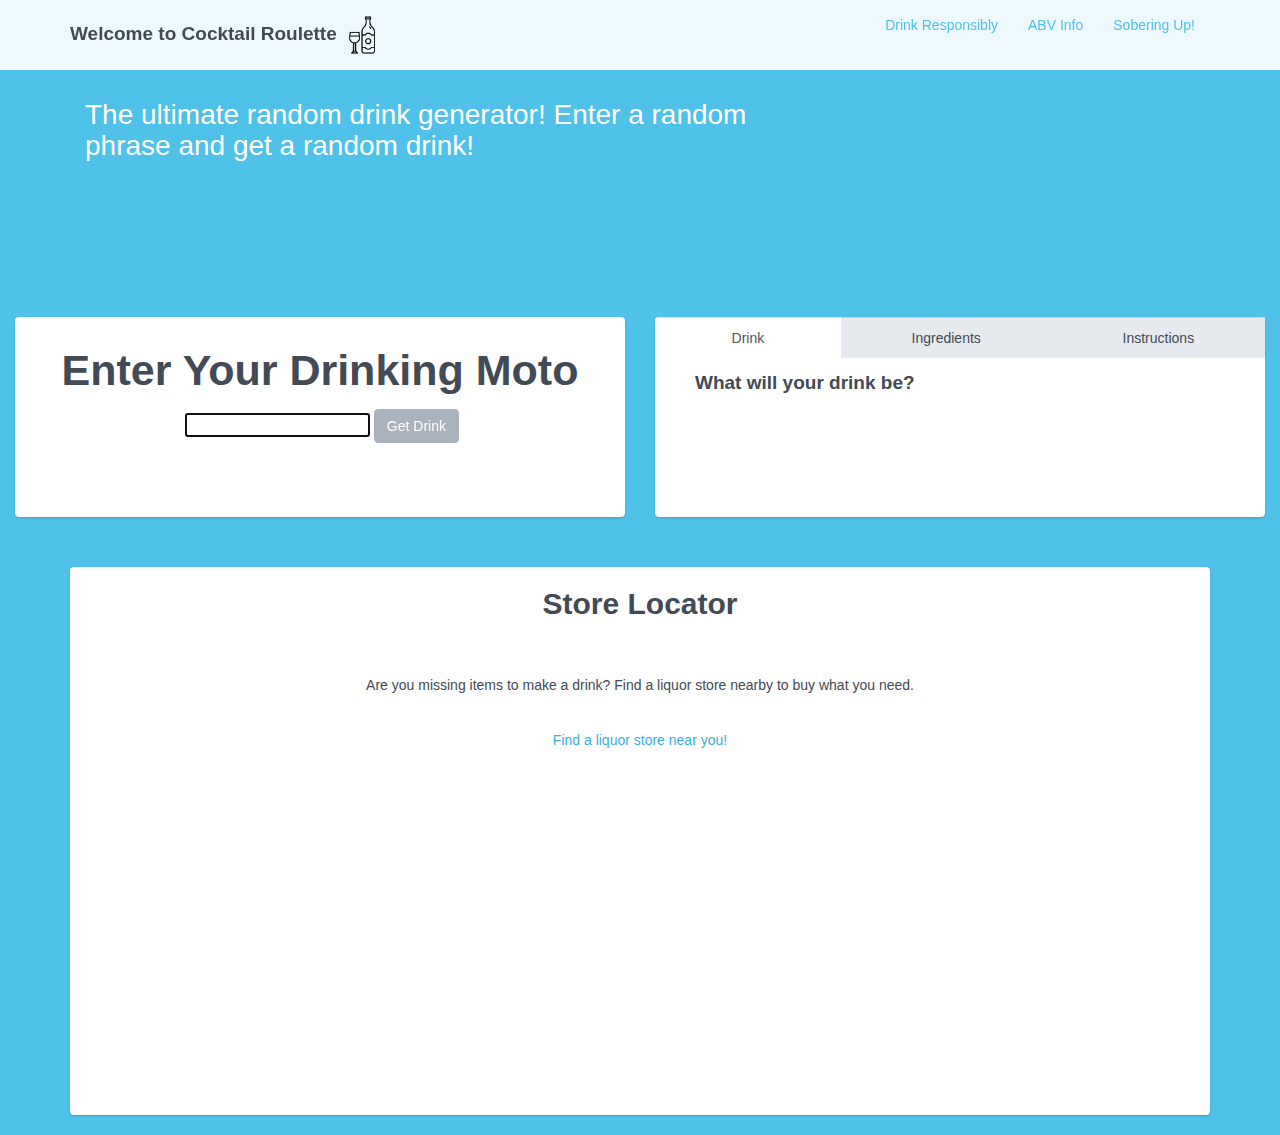
==== index.html @ ed6c24da "navbar fix" ====
<!DOCTYPE html>
<html lang="en">
<head>
<meta charset="UTF-8">
<meta http-equiv="X-UA-Compatible" content="IE=edge">
<meta name="viewport" content="width=device-width, initial-scale=1.0">
<title>The Cocktail Roulette!</title>
<link rel="shortcut icon" href="./assets/images/alcohol.png" type="image/x-icon">
<link rel="stylesheet" href="./assets/style/style.css">
<link rel="stylesheet" href="./assets/style/bootflat.github.io-master/css/site.min.css">
</head>
<body id="bigbody">
	<!-- Header/Navbar -->
			<header class="navbar navbar-default navbar-custom" role="navigation">
				<div class="container">
					<div class="navbar-header">
						<h4>Welcome to Cocktail Roulette <img src="./assets/images/alcohol.png" height="40px" alt="Bottle and a Glass"> </h4>
					<!--Collapsable Button-->
						<button type="button" class="navbar-toggle" data-toggle="collapse" data-target=".navbar-collapse">
						<span class="sr-only">Navigation Tab</span>
						<span class="icon-bar"></span>
						<span class="icon-bar"></span>
						<span class="icon-bar"></span>
						</button>
					</div>
					<div class="collapse navbar-collapse">
						<ul class="nav navbar-nav navbar-right">
							<li><a class="nav-link" href="https://www.responsibility.org/drink-responsibly">Drink Responsibly</a></li>
							<li><a class="nav-link" href="https://en.wikipedia.org/wiki/Alcohol_by_volume">ABV Info</a></li>
							<li><a class="nav-link" href="https://alcoholrehabhelp.org/blog/sobering-up">Sobering Up!</a></li>
						</ul>
					</div>
				</div>
			</header>

	<!--Intro Container-->
	<div class="topic">
		<section class="container">
			<article class="col-md-8">
				<h3>The ultimate random drink generator! Enter a random phrase and get a random drink!</h3>
			</article>
		</section>
	</div>
	<!--Drink & Search bar area-->
	<div class="row">
		<section class="col-12">
		<div class="container-fluid">
		<!--Left Side Search Bar-->			
			<div class="col-lg-6">
				<div class="panel text-center" id="searchcontainer">		
					<div class="card">
					<div id="left-panel" class="container-fluid">	
						<h2 id="panel-title aligin-items-center">Enter Your Drinking Moto</h2>
						<form id="user-form" class="card-body aligin-items-center">
							<label class="form-label" for="username"></label>
							<input name="username" id="username" type="text" autofocus="true" class="form-input">
							<button type="submit" class="btn">Get Drink</button>
						</form>
					</div>
					</div>
				</div>
			</div>	
		<!--Right Side Data Tabs-->
			<span id="repo-search-term"></span>
			<div class="col-lg-6">	
				<div class="panel">
					<div class="tabbable tabs-left clearfix">
						<ul id="myTab1" class="nav nav-tabs nav-justified">
							<li class="active"><a href="#drink" data-toggle="tab">Drink</a></li>
							<li class=""><a href="#ingredient" data-toggle="tab">Ingredients</a></li>
							<li class=""><a href="#instructions" data-toggle="tab">Instructions</a></li>
						</ul>
		<!--In Tab Info-->
						<div id="myTabContent" class="tab-content">
							<div class="tab-pane fade active in" id="drink">
								<!-- <div class="container"> -->
								<div class="col-sm-6">
									<div class="container d-flex">
										<!-- <div id="drinkbox" class=""> -->
											<div class="title">
												<h4 id="drink-name">What will your drink be?</h4>
											</div>
											<img class="img-rounded" id="image" src="" alt="">
										<!-- </div> -->
									</div>
								</div>
								<!-- </div> -->
							</div>
							<div class="tab-pane fade" id="ingredient">
								<p class="text-center" id="ingredients">CLICK IT!</p>
							</div>
							<div class="tab-pane fade justify-center" id="instructions">
								<div id="glass-type">you should</div>
							<p>CLICK THE BUTTON!!</p>
							</div>
						</div>
					</div>
				</div>
			</div>
		</div>
		</section>		
	</div>
<!--Maps Jumbotron-->
	<div class="col-lg-12">
		<div class="container text-center">
			<section class="jumbotron col-md-8-offset-2">
				<h3 class="jumbotron_heading">Store Locator</h3>
				<p class="jumbotron-contents">Are you missing items to make a drink? Find a liquor store nearby to buy what you need.</p>
			<!-- Placeholder Googlemap until the API is completed -->
			<a href="./search-nearby.html">Find a liquor store near you!</a>

			
				<div class="container" id="jumbocontainer">
				<iframe 
				src="https://www.google.com/maps/embed?pb=!1m18!1m12!1m3!1d26804.521054597346!2d-96.78077219999999!3d32.88322349999999!2m3!1f0!2f0!3f0!3m2!1i1024!2i768!4f13.1!3m3!1m2!1s0x864e9f958a69f2e1%3A0x95fc10ba98f7aad4!2sNorthPark%20Center!5e0!3m2!1sen!2sus!4v1637038034616!5m2!1sen!2sus" 
				width="300" 
				height="300" 
				style="border:0;" 
				allowfullscreen="" 
				loading="lazy">
				</iframe>
				</div>
			</section>	
		</div>
	</div>	
<script src="./assets/script/script.js"></script>
<script src="./assets/style/bootflat.github.io-master/js/site.min.js"></script>
</body>
</html>
---- assets/style/style.css ----
*{
    box-sizing: border-box;
    margin: 0 0;
    padding: 0px;
}
#bigbody {
    background-color: #50c1e9;
}
#drinkbox {
    max-height: 400px;
}
article {
    padding: 30px;
}
#image {
    max-height: 200px;
    padding: 10px 10px 10px;
}
.jumbotron_heading{
    padding:20px;
    color:#434a54
}
.panel {
    min-height: 200px;
}
#panel-title{
    margin: 0%;
}
.container section{
    padding: 5px 5px;
}
#jumbocontainer {
    padding: 30px
}
---- assets/style/bootflat.github.io-master/css/site.min.css ----
/*
 * bootflat 2.0.4
 *
 * Description: BOOTFLAT is an open source Flat UI KIT based on Bootstrap 3.3.0 CSS framework. It provides a faster, easier and less repetitive way for web developers to create elegant web apps.
 *
 * Homepage: http://bootflat.github.com/
 *
 * By @Flathemes <info@flathemes.com>
 *
 * Last modify time: 2015-04-29
 *
 * Licensed under the MIT license. Please see LICENSE for more information.
 *
 * Copyright 2013 FLATHEMES.
 *
 */

html{font-family:sans-serif;-webkit-text-size-adjust:100%;-ms-text-size-adjust:100%}body{margin:0}article,aside,details,figcaption,figure,footer,header,hgroup,main,menu,nav,section,summary{display:block}audio,canvas,progress,video{display:inline-block;vertical-align:baseline}audio:not([controls]){display:none;height:0}[hidden],template{display:none}a{background-color:transparent}a:active,a:hover{outline:0}b,strong{font-weight:700}dfn{font-style:italic}h1{margin:.67em 0}mark{color:#000;background:#ff0}sub,sup{position:relative;font-size:75%;line-height:0;vertical-align:baseline}sup{top:-.5em}sub{bottom:-.25em}img{border:0}svg:not(:root){overflow:hidden}hr{height:0;-webkit-box-sizing:content-box;-moz-box-sizing:content-box;box-sizing:content-box}pre{overflow:auto}code,kbd,pre,samp{font-size:1em}button,input,optgroup,select,textarea{margin:0;font:inherit;color:inherit}button{overflow:visible}button,select{text-transform:none}button,html input[type=button],input[type=reset],input[type=submit]{-webkit-appearance:button;cursor:pointer}button[disabled],html input[disabled]{cursor:default}button::-moz-focus-inner,input::-moz-focus-inner{padding:0;border:0}input[type=checkbox],input[type=radio]{-webkit-box-sizing:border-box;-moz-box-sizing:border-box;box-sizing:border-box;padding:0}input[type=number]::-webkit-inner-spin-button,input[type=number]::-webkit-outer-spin-button{height:auto}input[type=search]::-webkit-search-cancel-button,input[type=search]::-webkit-search-decoration{-webkit-appearance:none}textarea{overflow:auto}optgroup{font-weight:700}table{border-spacing:0;border-collapse:collapse}td,th{padding:0}@media print{*,:after,:before{color:#000!important;text-shadow:none!important;background:transparent!important;-webkit-box-shadow:none!important;box-shadow:none!important}a,a:visited{text-decoration:underline}a[href]:after{content:" (" attr(href) ")"}abbr[title]:after{content:" (" attr(title) ")"}a[href^="#"]:after,a[href^="javascript:"]:after{content:""}blockquote,pre{border:1px solid #999;page-break-inside:avoid}thead{display:table-header-group}img,tr{page-break-inside:avoid}img{max-width:100%!important}h2,h3,p{orphans:3;widows:3}h2,h3{page-break-after:avoid}select{background:#fff!important}.navbar{display:none}.btn>.caret,.dropup>.btn>.caret{border-top-color:#000!important}.label{border:1px solid #000}.table{border-collapse:collapse!important}.table td,.table th{background-color:#fff!important}.table-bordered td,.table-bordered th{border:1px solid #ddd!important}}@font-face{font-family:'Glyphicons Halflings';src:url(../fonts/glyphicons-halflings-regular.eot);src:url(../fonts/glyphicons-halflings-regular.eot?#iefix) format('embedded-opentype'),url(../fonts/glyphicons-halflings-regular.woff) format('woff'),url(../fonts/glyphicons-halflings-regular.ttf) format('truetype'),url(../fonts/glyphicons-halflings-regular.svg#glyphicons_halflingsregular) format('svg')}.glyphicon{position:relative;top:1px;display:inline-block;font-family:'Glyphicons Halflings';font-style:normal;font-weight:400;line-height:1;-webkit-font-smoothing:antialiased;-moz-osx-font-smoothing:grayscale}.glyphicon-asterisk:before{content:"\2a"}.glyphicon-plus:before{content:"\2b"}.glyphicon-eur:before,.glyphicon-euro:before{content:"\20ac"}.glyphicon-minus:before{content:"\2212"}.glyphicon-cloud:before{content:"\2601"}.glyphicon-envelope:before{content:"\2709"}.glyphicon-pencil:before{content:"\270f"}.glyphicon-glass:before{content:"\e001"}.glyphicon-music:before{content:"\e002"}.glyphicon-search:before{content:"\e003"}.glyphicon-heart:before{content:"\e005"}.glyphicon-star:before{content:"\e006"}.glyphicon-star-empty:before{content:"\e007"}.glyphicon-user:before{content:"\e008"}.glyphicon-film:before{content:"\e009"}.glyphicon-th-large:before{content:"\e010"}.glyphicon-th:before{content:"\e011"}.glyphicon-th-list:before{content:"\e012"}.glyphicon-ok:before{content:"\e013"}.glyphicon-remove:before{content:"\e014"}.glyphicon-zoom-in:before{content:"\e015"}.glyphicon-zoom-out:before{content:"\e016"}.glyphicon-off:before{content:"\e017"}.glyphicon-signal:before{content:"\e018"}.glyphicon-cog:before{content:"\e019"}.glyphicon-trash:before{content:"\e020"}.glyphicon-home:before{content:"\e021"}.glyphicon-file:before{content:"\e022"}.glyphicon-time:before{content:"\e023"}.glyphicon-road:before{content:"\e024"}.glyphicon-download-alt:before{content:"\e025"}.glyphicon-download:before{content:"\e026"}.glyphicon-upload:before{content:"\e027"}.glyphicon-inbox:before{content:"\e028"}.glyphicon-play-circle:before{content:"\e029"}.glyphicon-repeat:before{content:"\e030"}.glyphicon-refresh:before{content:"\e031"}.glyphicon-list-alt:before{content:"\e032"}.glyphicon-lock:before{content:"\e033"}.glyphicon-flag:before{content:"\e034"}.glyphicon-headphones:before{content:"\e035"}.glyphicon-volume-off:before{content:"\e036"}.glyphicon-volume-down:before{content:"\e037"}.glyphicon-volume-up:before{content:"\e038"}.glyphicon-qrcode:before{content:"\e039"}.glyphicon-barcode:before{content:"\e040"}.glyphicon-tag:before{content:"\e041"}.glyphicon-tags:before{content:"\e042"}.glyphicon-book:before{content:"\e043"}.glyphicon-bookmark:before{content:"\e044"}.glyphicon-print:before{content:"\e045"}.glyphicon-camera:before{content:"\e046"}.glyphicon-font:before{content:"\e047"}.glyphicon-bold:before{content:"\e048"}.glyphicon-italic:before{content:"\e049"}.glyphicon-text-height:before{content:"\e050"}.glyphicon-text-width:before{content:"\e051"}.glyphicon-align-left:before{content:"\e052"}.glyphicon-align-center:before{content:"\e053"}.glyphicon-align-right:before{content:"\e054"}.glyphicon-align-justify:before{content:"\e055"}.glyphicon-list:before{content:"\e056"}.glyphicon-indent-left:before{content:"\e057"}.glyphicon-indent-right:before{content:"\e058"}.glyphicon-facetime-video:before{content:"\e059"}.glyphicon-picture:before{content:"\e060"}.glyphicon-map-marker:before{content:"\e062"}.glyphicon-adjust:before{content:"\e063"}.glyphicon-tint:before{content:"\e064"}.glyphicon-edit:before{content:"\e065"}.glyphicon-share:before{content:"\e066"}.glyphicon-check:before{content:"\e067"}.glyphicon-move:before{content:"\e068"}.glyphicon-step-backward:before{content:"\e069"}.glyphicon-fast-backward:before{content:"\e070"}.glyphicon-backward:before{content:"\e071"}.glyphicon-play:before{content:"\e072"}.glyphicon-pause:before{content:"\e073"}.glyphicon-stop:before{content:"\e074"}.glyphicon-forward:before{content:"\e075"}.glyphicon-fast-forward:before{content:"\e076"}.glyphicon-step-forward:before{content:"\e077"}.glyphicon-eject:before{content:"\e078"}.glyphicon-chevron-left:before{content:"\e079"}.glyphicon-chevron-right:before{content:"\e080"}.glyphicon-plus-sign:before{content:"\e081"}.glyphicon-minus-sign:before{content:"\e082"}.glyphicon-remove-sign:before{content:"\e083"}.glyphicon-ok-sign:before{content:"\e084"}.glyphicon-question-sign:before{content:"\e085"}.glyphicon-info-sign:before{content:"\e086"}.glyphicon-screenshot:before{content:"\e087"}.glyphicon-remove-circle:before{content:"\e088"}.glyphicon-ok-circle:before{content:"\e089"}.glyphicon-ban-circle:before{content:"\e090"}.glyphicon-arrow-left:before{content:"\e091"}.glyphicon-arrow-right:before{content:"\e092"}.glyphicon-arrow-up:before{content:"\e093"}.glyphicon-arrow-down:before{content:"\e094"}.glyphicon-share-alt:before{content:"\e095"}.glyphicon-resize-full:before{content:"\e096"}.glyphicon-resize-small:before{content:"\e097"}.glyphicon-exclamation-sign:before{content:"\e101"}.glyphicon-gift:before{content:"\e102"}.glyphicon-leaf:before{content:"\e103"}.glyphicon-fire:before{content:"\e104"}.glyphicon-eye-open:before{content:"\e105"}.glyphicon-eye-close:before{content:"\e106"}.glyphicon-warning-sign:before{content:"\e107"}.glyphicon-plane:before{content:"\e108"}.glyphicon-calendar:before{content:"\e109"}.glyphicon-random:before{content:"\e110"}.glyphicon-comment:before{content:"\e111"}.glyphicon-magnet:before{content:"\e112"}.glyphicon-chevron-up:before{content:"\e113"}.glyphicon-chevron-down:before{content:"\e114"}.glyphicon-retweet:before{content:"\e115"}.glyphicon-shopping-cart:before{content:"\e116"}.glyphicon-folder-close:before{content:"\e117"}.glyphicon-folder-open:before{content:"\e118"}.glyphicon-resize-vertical:before{content:"\e119"}.glyphicon-resize-horizontal:before{content:"\e120"}.glyphicon-hdd:before{content:"\e121"}.glyphicon-bullhorn:before{content:"\e122"}.glyphicon-bell:before{content:"\e123"}.glyphicon-certificate:before{content:"\e124"}.glyphicon-thumbs-up:before{content:"\e125"}.glyphicon-thumbs-down:before{content:"\e126"}.glyphicon-hand-right:before{content:"\e127"}.glyphicon-hand-left:before{content:"\e128"}.glyphicon-hand-up:before{content:"\e129"}.glyphicon-hand-down:before{content:"\e130"}.glyphicon-circle-arrow-right:before{content:"\e131"}.glyphicon-circle-arrow-left:before{content:"\e132"}.glyphicon-circle-arrow-up:before{content:"\e133"}.glyphicon-circle-arrow-down:before{content:"\e134"}.glyphicon-globe:before{content:"\e135"}.glyphicon-wrench:before{content:"\e136"}.glyphicon-tasks:before{content:"\e137"}.glyphicon-filter:before{content:"\e138"}.glyphicon-briefcase:before{content:"\e139"}.glyphicon-fullscreen:before{content:"\e140"}.glyphicon-dashboard:before{content:"\e141"}.glyphicon-paperclip:before{content:"\e142"}.glyphicon-heart-empty:before{content:"\e143"}.glyphicon-link:before{content:"\e144"}.glyphicon-phone:before{content:"\e145"}.glyphicon-pushpin:before{content:"\e146"}.glyphicon-usd:before{content:"\e148"}.glyphicon-gbp:before{content:"\e149"}.glyphicon-sort:before{content:"\e150"}.glyphicon-sort-by-alphabet:before{content:"\e151"}.glyphicon-sort-by-alphabet-alt:before{content:"\e152"}.glyphicon-sort-by-order:before{content:"\e153"}.glyphicon-sort-by-order-alt:before{content:"\e154"}.glyphicon-sort-by-attributes:before{content:"\e155"}.glyphicon-sort-by-attributes-alt:before{content:"\e156"}.glyphicon-unchecked:before{content:"\e157"}.glyphicon-expand:before{content:"\e158"}.glyphicon-collapse-down:before{content:"\e159"}.glyphicon-collapse-up:before{content:"\e160"}.glyphicon-log-in:before{content:"\e161"}.glyphicon-flash:before{content:"\e162"}.glyphicon-log-out:before{content:"\e163"}.glyphicon-new-window:before{content:"\e164"}.glyphicon-record:before{content:"\e165"}.glyphicon-save:before{content:"\e166"}.glyphicon-open:before{content:"\e167"}.glyphicon-saved:before{content:"\e168"}.glyphicon-import:before{content:"\e169"}.glyphicon-export:before{content:"\e170"}.glyphicon-send:before{content:"\e171"}.glyphicon-floppy-disk:before{content:"\e172"}.glyphicon-floppy-saved:before{content:"\e173"}.glyphicon-floppy-remove:before{content:"\e174"}.glyphicon-floppy-save:before{content:"\e175"}.glyphicon-floppy-open:before{content:"\e176"}.glyphicon-credit-card:before{content:"\e177"}.glyphicon-transfer:before{content:"\e178"}.glyphicon-cutlery:before{content:"\e179"}.glyphicon-header:before{content:"\e180"}.glyphicon-compressed:before{content:"\e181"}.glyphicon-earphone:before{content:"\e182"}.glyphicon-phone-alt:before{content:"\e183"}.glyphicon-tower:before{content:"\e184"}.glyphicon-stats:before{content:"\e185"}.glyphicon-sd-video:before{content:"\e186"}.glyphicon-hd-video:before{content:"\e187"}.glyphicon-subtitles:before{content:"\e188"}.glyphicon-sound-stereo:before{content:"\e189"}.glyphicon-sound-dolby:before{content:"\e190"}.glyphicon-sound-5-1:before{content:"\e191"}.glyphicon-sound-6-1:before{content:"\e192"}.glyphicon-sound-7-1:before{content:"\e193"}.glyphicon-copyright-mark:before{content:"\e194"}.glyphicon-registration-mark:before{content:"\e195"}.glyphicon-cloud-download:before{content:"\e197"}.glyphicon-cloud-upload:before{content:"\e198"}.glyphicon-tree-conifer:before{content:"\e199"}.glyphicon-tree-deciduous:before{content:"\e200"}*,:after,:before{-webkit-box-sizing:border-box;-moz-box-sizing:border-box;box-sizing:border-box}html{font-size:10px;-webkit-tap-highlight-color:rgba(0,0,0,0)}body{font-family:"Helvetica Neue",Helvetica,Arial,sans-serif;font-size:14px;line-height:1.42857143;color:#333;background-color:#fff}button,input,select,textarea{font-family:inherit;font-size:inherit;line-height:inherit}a{color:#428bca;text-decoration:none}a:focus,a:hover{color:#2a6496;text-decoration:underline}a:focus{outline:thin dotted;outline:5px auto -webkit-focus-ring-color;outline-offset:-2px}figure{margin:0}img{vertical-align:middle}.carousel-inner>.item>a>img,.carousel-inner>.item>img,.img-responsive,.thumbnail a>img,.thumbnail>img{display:block;max-width:100%;height:auto}.img-rounded{border-radius:6px}.img-thumbnail{display:inline-block;max-width:100%;height:auto;padding:4px;line-height:1.42857143;background-color:#fff;border:1px solid #ddd;border-radius:4px;-webkit-transition:all .2s ease-in-out;-o-transition:all .2s ease-in-out;transition:all .2s ease-in-out}.img-circle{border-radius:50%}hr{margin-top:20px;margin-bottom:20px;border:0;border-top:1px solid #eee}.sr-only{position:absolute;width:1px;height:1px;padding:0;margin:-1px;overflow:hidden;clip:rect(0,0,0,0);border:0}.sr-only-focusable:active,.sr-only-focusable:focus{position:static;width:auto;height:auto;margin:0;overflow:visible;clip:auto}.h1,.h2,.h3,.h4,.h5,.h6,h1,h2,h3,h4,h5,h6{font-family:inherit;font-weight:500;line-height:1.1;color:inherit}.h1 .small,.h1 small,.h2 .small,.h2 small,.h3 .small,.h3 small,.h4 .small,.h4 small,.h5 .small,.h5 small,.h6 .small,.h6 small,h1 .small,h1 small,h2 .small,h2 small,h3 .small,h3 small,h4 .small,h4 small,h5 .small,h5 small,h6 .small,h6 small{font-weight:400;line-height:1;color:#777}.h1,.h2,.h3,h1,h2,h3{margin-top:20px;margin-bottom:10px}.h1 .small,.h1 small,.h2 .small,.h2 small,.h3 .small,.h3 small,h1 .small,h1 small,h2 .small,h2 small,h3 .small,h3 small{font-size:65%}.h4,.h5,.h6,h4,h5,h6{margin-top:10px;margin-bottom:10px}.h4 .small,.h4 small,.h5 .small,.h5 small,.h6 .small,.h6 small,h4 .small,h4 small,h5 .small,h5 small,h6 .small,h6 small{font-size:75%}.h1,h1{font-size:36px}.h2,h2{font-size:30px}.h3,h3{font-size:24px}.h4,h4{font-size:18px}.h5,h5{font-size:14px}.h6,h6{font-size:12px}p{margin:0 0 10px}.lead{margin-bottom:20px;font-size:16px;font-weight:300;line-height:1.4}@media (min-width:768px){.lead{font-size:21px}}.small,small{font-size:85%}.mark,mark{padding:.2em;background-color:#fcf8e3}.text-left{text-align:left}.text-right{text-align:right}.text-center{text-align:center}.text-justify{text-align:justify}.text-nowrap{white-space:nowrap}.text-lowercase{text-transform:lowercase}.text-uppercase{text-transform:uppercase}.text-capitalize{text-transform:capitalize}.text-muted{color:#777}.text-primary{color:#428bca}a.text-primary:hover{color:#3071a9}.text-success{color:#3c763d}a.text-success:hover{color:#2b542c}.text-info{color:#31708f}a.text-info:hover{color:#245269}.text-warning{color:#8a6d3b}a.text-warning:hover{color:#66512c}.text-danger{color:#a94442}a.text-danger:hover{color:#843534}.bg-primary{color:#fff;background-color:#428bca}a.bg-primary:hover{background-color:#3071a9}.bg-success{background-color:#dff0d8}a.bg-success:hover{background-color:#c1e2b3}.bg-info{background-color:#d9edf7}a.bg-info:hover{background-color:#afd9ee}.bg-warning{background-color:#fcf8e3}a.bg-warning:hover{background-color:#f7ecb5}.bg-danger{background-color:#f2dede}a.bg-danger:hover{background-color:#e4b9b9}.page-header{padding-bottom:9px;margin:40px 0 20px;border-bottom:1px solid #eee}ol,ul{margin-top:0;margin-bottom:10px}ol ol,ol ul,ul ol,ul ul{margin-bottom:0}.list-unstyled{padding-left:0;list-style:none}.list-inline{padding-left:0;margin-left:-5px;list-style:none}.list-inline>li{display:inline-block;padding-right:5px;padding-left:5px}dl{margin-top:0;margin-bottom:20px}dd,dt{line-height:1.42857143}dt{font-weight:700}dd{margin-left:0}@media (min-width:768px){.dl-horizontal dt{float:left;width:160px;overflow:hidden;clear:left;text-align:right;text-overflow:ellipsis;white-space:nowrap}.dl-horizontal dd{margin-left:180px}}abbr[data-original-title],abbr[title]{cursor:help;border-bottom:1px dotted #777}.initialism{font-size:90%;text-transform:uppercase}blockquote{padding:10px 20px;margin:0 0 20px;font-size:17.5px;border-left:5px solid #eee}blockquote ol:last-child,blockquote p:last-child,blockquote ul:last-child{margin-bottom:0}blockquote .small,blockquote footer,blockquote small{display:block;font-size:80%;line-height:1.42857143;color:#777}blockquote .small:before,blockquote footer:before,blockquote small:before{content:'\2014 \00A0'}.blockquote-reverse,blockquote.pull-right{padding-right:15px;padding-left:0;text-align:right;border-right:5px solid #eee;border-left:0}.blockquote-reverse .small:before,.blockquote-reverse footer:before,.blockquote-reverse small:before,blockquote.pull-right .small:before,blockquote.pull-right footer:before,blockquote.pull-right small:before{content:''}.blockquote-reverse .small:after,.blockquote-reverse footer:after,.blockquote-reverse small:after,blockquote.pull-right .small:after,blockquote.pull-right footer:after,blockquote.pull-right small:after{content:'\00A0 \2014'}address{margin-bottom:20px;font-style:normal;line-height:1.42857143}code,kbd,pre,samp{font-family:Menlo,Monaco,Consolas,"Courier New",monospace}code{padding:2px 4px;font-size:90%;color:#c7254e;background-color:#f9f2f4;border-radius:4px}kbd{padding:2px 4px;font-size:90%;color:#fff;background-color:#333;border-radius:3px;-webkit-box-shadow:inset 0 -1px 0 rgba(0,0,0,.25);box-shadow:inset 0 -1px 0 rgba(0,0,0,.25)}kbd kbd{padding:0;font-size:100%;font-weight:700;-webkit-box-shadow:none;box-shadow:none}pre{display:block;padding:9.5px;margin:0 0 10px;font-size:13px;line-height:1.42857143;color:#333;word-break:break-all;word-wrap:break-word;background-color:#f5f5f5;border:1px solid #ccc;border-radius:4px}pre code{padding:0;font-size:inherit;color:inherit;white-space:pre-wrap;background-color:transparent;border-radius:0}.pre-scrollable{max-height:340px;overflow-y:scroll}.container,.container-fluid{padding-right:15px;padding-left:15px;margin-right:auto;margin-left:auto}@media (min-width:768px){.container{width:750px}}@media (min-width:992px){.container{width:970px}}@media (min-width:1200px){.container{width:1170px}}.row{margin-right:-15px;margin-left:-15px}.col-lg-1,.col-lg-10,.col-lg-11,.col-lg-12,.col-lg-2,.col-lg-3,.col-lg-4,.col-lg-5,.col-lg-6,.col-lg-7,.col-lg-8,.col-lg-9,.col-md-1,.col-md-10,.col-md-11,.col-md-12,.col-md-2,.col-md-3,.col-md-4,.col-md-5,.col-md-6,.col-md-7,.col-md-8,.col-md-9,.col-sm-1,.col-sm-10,.col-sm-11,.col-sm-12,.col-sm-2,.col-sm-3,.col-sm-4,.col-sm-5,.col-sm-6,.col-sm-7,.col-sm-8,.col-sm-9,.col-xs-1,.col-xs-10,.col-xs-11,.col-xs-12,.col-xs-2,.col-xs-3,.col-xs-4,.col-xs-5,.col-xs-6,.col-xs-7,.col-xs-8,.col-xs-9{position:relative;min-height:1px;padding-right:15px;padding-left:15px}.col-xs-1,.col-xs-10,.col-xs-11,.col-xs-12,.col-xs-2,.col-xs-3,.col-xs-4,.col-xs-5,.col-xs-6,.col-xs-7,.col-xs-8,.col-xs-9{float:left}.col-xs-12{width:100%}.col-xs-11{width:91.66666667%}.col-xs-10{width:83.33333333%}.col-xs-9{width:75%}.col-xs-8{width:66.66666667%}.col-xs-7{width:58.33333333%}.col-xs-6{width:50%}.col-xs-5{width:41.66666667%}.col-xs-4{width:33.33333333%}.col-xs-3{width:25%}.col-xs-2{width:16.66666667%}.col-xs-1{width:8.33333333%}.col-xs-pull-12{right:100%}.col-xs-pull-11{right:91.66666667%}.col-xs-pull-10{right:83.33333333%}.col-xs-pull-9{right:75%}.col-xs-pull-8{right:66.66666667%}.col-xs-pull-7{right:58.33333333%}.col-xs-pull-6{right:50%}.col-xs-pull-5{right:41.66666667%}.col-xs-pull-4{right:33.33333333%}.col-xs-pull-3{right:25%}.col-xs-pull-2{right:16.66666667%}.col-xs-pull-1{right:8.33333333%}.col-xs-pull-0{right:auto}.col-xs-push-12{left:100%}.col-xs-push-11{left:91.66666667%}.col-xs-push-10{left:83.33333333%}.col-xs-push-9{left:75%}.col-xs-push-8{left:66.66666667%}.col-xs-push-7{left:58.33333333%}.col-xs-push-6{left:50%}.col-xs-push-5{left:41.66666667%}.col-xs-push-4{left:33.33333333%}.col-xs-push-3{left:25%}.col-xs-push-2{left:16.66666667%}.col-xs-push-1{left:8.33333333%}.col-xs-push-0{left:auto}.col-xs-offset-12{margin-left:100%}.col-xs-offset-11{margin-left:91.66666667%}.col-xs-offset-10{margin-left:83.33333333%}.col-xs-offset-9{margin-left:75%}.col-xs-offset-8{margin-left:66.66666667%}.col-xs-offset-7{margin-left:58.33333333%}.col-xs-offset-6{margin-left:50%}.col-xs-offset-5{margin-left:41.66666667%}.col-xs-offset-4{margin-left:33.33333333%}.col-xs-offset-3{margin-left:25%}.col-xs-offset-2{margin-left:16.66666667%}.col-xs-offset-1{margin-left:8.33333333%}.col-xs-offset-0{margin-left:0}@media (min-width:768px){.col-sm-1,.col-sm-10,.col-sm-11,.col-sm-12,.col-sm-2,.col-sm-3,.col-sm-4,.col-sm-5,.col-sm-6,.col-sm-7,.col-sm-8,.col-sm-9{float:left}.col-sm-12{width:100%}.col-sm-11{width:91.66666667%}.col-sm-10{width:83.33333333%}.col-sm-9{width:75%}.col-sm-8{width:66.66666667%}.col-sm-7{width:58.33333333%}.col-sm-6{width:50%}.col-sm-5{width:41.66666667%}.col-sm-4{width:33.33333333%}.col-sm-3{width:25%}.col-sm-2{width:16.66666667%}.col-sm-1{width:8.33333333%}.col-sm-pull-12{right:100%}.col-sm-pull-11{right:91.66666667%}.col-sm-pull-10{right:83.33333333%}.col-sm-pull-9{right:75%}.col-sm-pull-8{right:66.66666667%}.col-sm-pull-7{right:58.33333333%}.col-sm-pull-6{right:50%}.col-sm-pull-5{right:41.66666667%}.col-sm-pull-4{right:33.33333333%}.col-sm-pull-3{right:25%}.col-sm-pull-2{right:16.66666667%}.col-sm-pull-1{right:8.33333333%}.col-sm-pull-0{right:auto}.col-sm-push-12{left:100%}.col-sm-push-11{left:91.66666667%}.col-sm-push-10{left:83.33333333%}.col-sm-push-9{left:75%}.col-sm-push-8{left:66.66666667%}.col-sm-push-7{left:58.33333333%}.col-sm-push-6{left:50%}.col-sm-push-5{left:41.66666667%}.col-sm-push-4{left:33.33333333%}.col-sm-push-3{left:25%}.col-sm-push-2{left:16.66666667%}.col-sm-push-1{left:8.33333333%}.col-sm-push-0{left:auto}.col-sm-offset-12{margin-left:100%}.col-sm-offset-11{margin-left:91.66666667%}.col-sm-offset-10{margin-left:83.33333333%}.col-sm-offset-9{margin-left:75%}.col-sm-offset-8{margin-left:66.66666667%}.col-sm-offset-7{margin-left:58.33333333%}.col-sm-offset-6{margin-left:50%}.col-sm-offset-5{margin-left:41.66666667%}.col-sm-offset-4{margin-left:33.33333333%}.col-sm-offset-3{margin-left:25%}.col-sm-offset-2{margin-left:16.66666667%}.col-sm-offset-1{margin-left:8.33333333%}.col-sm-offset-0{margin-left:0}}@media (min-width:992px){.col-md-1,.col-md-10,.col-md-11,.col-md-12,.col-md-2,.col-md-3,.col-md-4,.col-md-5,.col-md-6,.col-md-7,.col-md-8,.col-md-9{float:left}.col-md-12{width:100%}.col-md-11{width:91.66666667%}.col-md-10{width:83.33333333%}.col-md-9{width:75%}.col-md-8{width:66.66666667%}.col-md-7{width:58.33333333%}.col-md-6{width:50%}.col-md-5{width:41.66666667%}.col-md-4{width:33.33333333%}.col-md-3{width:25%}.col-md-2{width:16.66666667%}.col-md-1{width:8.33333333%}.col-md-pull-12{right:100%}.col-md-pull-11{right:91.66666667%}.col-md-pull-10{right:83.33333333%}.col-md-pull-9{right:75%}.col-md-pull-8{right:66.66666667%}.col-md-pull-7{right:58.33333333%}.col-md-pull-6{right:50%}.col-md-pull-5{right:41.66666667%}.col-md-pull-4{right:33.33333333%}.col-md-pull-3{right:25%}.col-md-pull-2{right:16.66666667%}.col-md-pull-1{right:8.33333333%}.col-md-pull-0{right:auto}.col-md-push-12{left:100%}.col-md-push-11{left:91.66666667%}.col-md-push-10{left:83.33333333%}.col-md-push-9{left:75%}.col-md-push-8{left:66.66666667%}.col-md-push-7{left:58.33333333%}.col-md-push-6{left:50%}.col-md-push-5{left:41.66666667%}.col-md-push-4{left:33.33333333%}.col-md-push-3{left:25%}.col-md-push-2{left:16.66666667%}.col-md-push-1{left:8.33333333%}.col-md-push-0{left:auto}.col-md-offset-12{margin-left:100%}.col-md-offset-11{margin-left:91.66666667%}.col-md-offset-10{margin-left:83.33333333%}.col-md-offset-9{margin-left:75%}.col-md-offset-8{margin-left:66.66666667%}.col-md-offset-7{margin-left:58.33333333%}.col-md-offset-6{margin-left:50%}.col-md-offset-5{margin-left:41.66666667%}.col-md-offset-4{margin-left:33.33333333%}.col-md-offset-3{margin-left:25%}.col-md-offset-2{margin-left:16.66666667%}.col-md-offset-1{margin-left:8.33333333%}.col-md-offset-0{margin-left:0}}@media (min-width:1200px){.col-lg-1,.col-lg-10,.col-lg-11,.col-lg-12,.col-lg-2,.col-lg-3,.col-lg-4,.col-lg-5,.col-lg-6,.col-lg-7,.col-lg-8,.col-lg-9{float:left}.col-lg-12{width:100%}.col-lg-11{width:91.66666667%}.col-lg-10{width:83.33333333%}.col-lg-9{width:75%}.col-lg-8{width:66.66666667%}.col-lg-7{width:58.33333333%}.col-lg-6{width:50%}.col-lg-5{width:41.66666667%}.col-lg-4{width:33.33333333%}.col-lg-3{width:25%}.col-lg-2{width:16.66666667%}.col-lg-1{width:8.33333333%}.col-lg-pull-12{right:100%}.col-lg-pull-11{right:91.66666667%}.col-lg-pull-10{right:83.33333333%}.col-lg-pull-9{right:75%}.col-lg-pull-8{right:66.66666667%}.col-lg-pull-7{right:58.33333333%}.col-lg-pull-6{right:50%}.col-lg-pull-5{right:41.66666667%}.col-lg-pull-4{right:33.33333333%}.col-lg-pull-3{right:25%}.col-lg-pull-2{right:16.66666667%}.col-lg-pull-1{right:8.33333333%}.col-lg-pull-0{right:auto}.col-lg-push-12{left:100%}.col-lg-push-11{left:91.66666667%}.col-lg-push-10{left:83.33333333%}.col-lg-push-9{left:75%}.col-lg-push-8{left:66.66666667%}.col-lg-push-7{left:58.33333333%}.col-lg-push-6{left:50%}.col-lg-push-5{left:41.66666667%}.col-lg-push-4{left:33.33333333%}.col-lg-push-3{left:25%}.col-lg-push-2{left:16.66666667%}.col-lg-push-1{left:8.33333333%}.col-lg-push-0{left:auto}.col-lg-offset-12{margin-left:100%}.col-lg-offset-11{margin-left:91.66666667%}.col-lg-offset-10{margin-left:83.33333333%}.col-lg-offset-9{margin-left:75%}.col-lg-offset-8{margin-left:66.66666667%}.col-lg-offset-7{margin-left:58.33333333%}.col-lg-offset-6{margin-left:50%}.col-lg-offset-5{margin-left:41.66666667%}.col-lg-offset-4{margin-left:33.33333333%}.col-lg-offset-3{margin-left:25%}.col-lg-offset-2{margin-left:16.66666667%}.col-lg-offset-1{margin-left:8.33333333%}.col-lg-offset-0{margin-left:0}}table{background-color:transparent}caption{padding-top:8px;padding-bottom:8px;color:#777;text-align:left}th{text-align:left}.table{width:100%;max-width:100%;margin-bottom:20px}.table>tbody>tr>td,.table>tbody>tr>th,.table>tfoot>tr>td,.table>tfoot>tr>th,.table>thead>tr>td,.table>thead>tr>th{padding:8px;line-height:1.42857143;vertical-align:top;border-top:1px solid #ddd}.table>thead>tr>th{vertical-align:bottom;border-bottom:2px solid #ddd}.table>caption+thead>tr:first-child>td,.table>caption+thead>tr:first-child>th,.table>colgroup+thead>tr:first-child>td,.table>colgroup+thead>tr:first-child>th,.table>thead:first-child>tr:first-child>td,.table>thead:first-child>tr:first-child>th{border-top:0}.table>tbody+tbody{border-top:2px solid #ddd}.table .table{background-color:#fff}.table-condensed>tbody>tr>td,.table-condensed>tbody>tr>th,.table-condensed>tfoot>tr>td,.table-condensed>tfoot>tr>th,.table-condensed>thead>tr>td,.table-condensed>thead>tr>th{padding:5px}.table-bordered,.table-bordered>tbody>tr>td,.table-bordered>tbody>tr>th,.table-bordered>tfoot>tr>td,.table-bordered>tfoot>tr>th,.table-bordered>thead>tr>td,.table-bordered>thead>tr>th{border:1px solid #ddd}.table-bordered>thead>tr>td,.table-bordered>thead>tr>th{border-bottom-width:2px}.table-striped>tbody>tr:nth-child(odd){background-color:#f9f9f9}.table-hover>tbody>tr:hover{background-color:#f5f5f5}table col[class*=col-]{position:static;display:table-column;float:none}table td[class*=col-],table th[class*=col-]{position:static;display:table-cell;float:none}.table>tbody>tr.active>td,.table>tbody>tr.active>th,.table>tbody>tr>td.active,.table>tbody>tr>th.active,.table>tfoot>tr.active>td,.table>tfoot>tr.active>th,.table>tfoot>tr>td.active,.table>tfoot>tr>th.active,.table>thead>tr.active>td,.table>thead>tr.active>th,.table>thead>tr>td.active,.table>thead>tr>th.active{background-color:#f5f5f5}.table-hover>tbody>tr.active:hover>td,.table-hover>tbody>tr.active:hover>th,.table-hover>tbody>tr:hover>.active,.table-hover>tbody>tr>td.active:hover,.table-hover>tbody>tr>th.active:hover{background-color:#e8e8e8}.table>tbody>tr.success>td,.table>tbody>tr.success>th,.table>tbody>tr>td.success,.table>tbody>tr>th.success,.table>tfoot>tr.success>td,.table>tfoot>tr.success>th,.table>tfoot>tr>td.success,.table>tfoot>tr>th.success,.table>thead>tr.success>td,.table>thead>tr.success>th,.table>thead>tr>td.success,.table>thead>tr>th.success{background-color:#dff0d8}.table-hover>tbody>tr.success:hover>td,.table-hover>tbody>tr.success:hover>th,.table-hover>tbody>tr:hover>.success,.table-hover>tbody>tr>td.success:hover,.table-hover>tbody>tr>th.success:hover{background-color:#d0e9c6}.table>tbody>tr.info>td,.table>tbody>tr.info>th,.table>tbody>tr>td.info,.table>tbody>tr>th.info,.table>tfoot>tr.info>td,.table>tfoot>tr.info>th,.table>tfoot>tr>td.info,.table>tfoot>tr>th.info,.table>thead>tr.info>td,.table>thead>tr.info>th,.table>thead>tr>td.info,.table>thead>tr>th.info{background-color:#d9edf7}.table-hover>tbody>tr.info:hover>td,.table-hover>tbody>tr.info:hover>th,.table-hover>tbody>tr:hover>.info,.table-hover>tbody>tr>td.info:hover,.table-hover>tbody>tr>th.info:hover{background-color:#c4e3f3}.table>tbody>tr.warning>td,.table>tbody>tr.warning>th,.table>tbody>tr>td.warning,.table>tbody>tr>th.warning,.table>tfoot>tr.warning>td,.table>tfoot>tr.warning>th,.table>tfoot>tr>td.warning,.table>tfoot>tr>th.warning,.table>thead>tr.warning>td,.table>thead>tr.warning>th,.table>thead>tr>td.warning,.table>thead>tr>th.warning{background-color:#fcf8e3}.table-hover>tbody>tr.warning:hover>td,.table-hover>tbody>tr.warning:hover>th,.table-hover>tbody>tr:hover>.warning,.table-hover>tbody>tr>td.warning:hover,.table-hover>tbody>tr>th.warning:hover{background-color:#faf2cc}.table>tbody>tr.danger>td,.table>tbody>tr.danger>th,.table>tbody>tr>td.danger,.table>tbody>tr>th.danger,.table>tfoot>tr.danger>td,.table>tfoot>tr.danger>th,.table>tfoot>tr>td.danger,.table>tfoot>tr>th.danger,.table>thead>tr.danger>td,.table>thead>tr.danger>th,.table>thead>tr>td.danger,.table>thead>tr>th.danger{background-color:#f2dede}.table-hover>tbody>tr.danger:hover>td,.table-hover>tbody>tr.danger:hover>th,.table-hover>tbody>tr:hover>.danger,.table-hover>tbody>tr>td.danger:hover,.table-hover>tbody>tr>th.danger:hover{background-color:#ebcccc}.table-responsive{min-height:.01%;overflow-x:auto}@media screen and (max-width:767px){.table-responsive{width:100%;margin-bottom:15px;overflow-y:hidden;-ms-overflow-style:-ms-autohiding-scrollbar;border:1px solid #ddd}.table-responsive>.table{margin-bottom:0}.table-responsive>.table>tbody>tr>td,.table-responsive>.table>tbody>tr>th,.table-responsive>.table>tfoot>tr>td,.table-responsive>.table>tfoot>tr>th,.table-responsive>.table>thead>tr>td,.table-responsive>.table>thead>tr>th{white-space:nowrap}.table-responsive>.table-bordered{border:0}.table-responsive>.table-bordered>tbody>tr>td:first-child,.table-responsive>.table-bordered>tbody>tr>th:first-child,.table-responsive>.table-bordered>tfoot>tr>td:first-child,.table-responsive>.table-bordered>tfoot>tr>th:first-child,.table-responsive>.table-bordered>thead>tr>td:first-child,.table-responsive>.table-bordered>thead>tr>th:first-child{border-left:0}.table-responsive>.table-bordered>tbody>tr>td:last-child,.table-responsive>.table-bordered>tbody>tr>th:last-child,.table-responsive>.table-bordered>tfoot>tr>td:last-child,.table-responsive>.table-bordered>tfoot>tr>th:last-child,.table-responsive>.table-bordered>thead>tr>td:last-child,.table-responsive>.table-bordered>thead>tr>th:last-child{border-right:0}.table-responsive>.table-bordered>tbody>tr:last-child>td,.table-responsive>.table-bordered>tbody>tr:last-child>th,.table-responsive>.table-bordered>tfoot>tr:last-child>td,.table-responsive>.table-bordered>tfoot>tr:last-child>th{border-bottom:0}}fieldset{min-width:0;padding:0;margin:0;border:0}legend{display:block;width:100%;padding:0;margin-bottom:20px;font-size:21px;line-height:inherit;color:#333;border:0;border-bottom:1px solid #e5e5e5}label{display:inline-block;max-width:100%;margin-bottom:5px;font-weight:700}input[type=search]{-webkit-box-sizing:border-box;-moz-box-sizing:border-box;box-sizing:border-box}input[type=checkbox],input[type=radio]{margin:4px 0 0;line-height:normal}input[type=file]{display:block}input[type=range]{display:block;width:100%}select[multiple],select[size]{height:auto}input[type=checkbox]:focus,input[type=file]:focus,input[type=radio]:focus{outline:thin dotted;outline:5px auto -webkit-focus-ring-color;outline-offset:-2px}output{display:block;padding-top:7px;font-size:14px;line-height:1.42857143;color:#555}.form-control{display:block;width:100%;height:34px;padding:6px 12px;font-size:14px;line-height:1.42857143;color:#555;background-color:#fff;background-image:none;border:1px solid #ccc;border-radius:4px;-webkit-box-shadow:inset 0 1px 1px rgba(0,0,0,.075);box-shadow:inset 0 1px 1px rgba(0,0,0,.075);-webkit-transition:border-color ease-in-out .15s,-webkit-box-shadow ease-in-out .15s;-o-transition:border-color ease-in-out .15s,box-shadow ease-in-out .15s;transition:border-color ease-in-out .15s,box-shadow ease-in-out .15s}.form-control:focus{border-color:#66afe9;outline:0;-webkit-box-shadow:inset 0 1px 1px rgba(0,0,0,.075),0 0 8px rgba(102,175,233,.6);box-shadow:inset 0 1px 1px rgba(0,0,0,.075),0 0 8px rgba(102,175,233,.6)}.form-control::-moz-placeholder{color:#999;opacity:1}.form-control:-ms-input-placeholder{color:#999}.form-control::-webkit-input-placeholder{color:#999}.form-control[disabled],.form-control[readonly],fieldset[disabled] .form-control{cursor:not-allowed;background-color:#eee;opacity:1}textarea.form-control{height:auto}input[type=search]{-webkit-appearance:none}input[type=date],input[type=datetime-local],input[type=month],input[type=time]{line-height:34px;line-height:1.42857143 \0}input[type=date].input-sm,input[type=datetime-local].input-sm,input[type=month].input-sm,input[type=time].input-sm{line-height:30px;line-height:1.5 \0}input[type=date].input-lg,input[type=datetime-local].input-lg,input[type=month].input-lg,input[type=time].input-lg{line-height:46px;line-height:1.33 \0}:root input[type=date],:root input[type=datetime-local],:root input[type=month],:root input[type=time],_:-ms-fullscreen{line-height:1.42857143}:root input[type=date].input-sm,:root input[type=datetime-local].input-sm,:root input[type=month].input-sm,:root input[type=time].input-sm,_:-ms-fullscreen.input-sm{line-height:1.5}:root input[type=date].input-lg,:root input[type=datetime-local].input-lg,:root input[type=month].input-lg,:root input[type=time].input-lg,_:-ms-fullscreen.input-lg{line-height:1.33}.form-group{margin-bottom:15px}.checkbox,.radio{position:relative;display:block;margin-top:10px;margin-bottom:10px}.checkbox label,.radio label{min-height:20px;padding-left:20px;margin-bottom:0;font-weight:400;cursor:pointer}.checkbox input[type=checkbox],.checkbox-inline input[type=checkbox],.radio input[type=radio],.radio-inline input[type=radio]{position:absolute;margin-left:-20px}.checkbox+.checkbox,.radio+.radio{margin-top:-5px}.checkbox-inline,.radio-inline{display:inline-block;padding-left:20px;margin-bottom:0;font-weight:400;vertical-align:middle;cursor:pointer}.checkbox-inline+.checkbox-inline,.radio-inline+.radio-inline{margin-top:0;margin-left:10px}.checkbox-inline.disabled,.checkbox.disabled label,.radio-inline.disabled,.radio.disabled label,fieldset[disabled] .checkbox label,fieldset[disabled] .checkbox-inline,fieldset[disabled] .radio label,fieldset[disabled] .radio-inline,fieldset[disabled] input[type=checkbox],fieldset[disabled] input[type=radio],input[type=checkbox].disabled,input[type=checkbox][disabled],input[type=radio].disabled,input[type=radio][disabled]{cursor:not-allowed}.form-control-static{padding-top:7px;padding-bottom:7px;margin-bottom:0}.form-control-static.input-lg,.form-control-static.input-sm{padding-right:0;padding-left:0}.form-group-sm .form-control,.input-sm{height:30px;padding:5px 10px;font-size:12px;line-height:1.5;border-radius:3px}select.form-group-sm .form-control,select.input-sm{height:30px;line-height:30px}select[multiple].form-group-sm .form-control,select[multiple].input-sm,textarea.form-group-sm .form-control,textarea.input-sm{height:auto}.form-group-lg .form-control,.input-lg{height:46px;padding:10px 16px;font-size:18px;line-height:1.33;border-radius:6px}select.form-group-lg .form-control,select.input-lg{height:46px;line-height:46px}select[multiple].form-group-lg .form-control,select[multiple].input-lg,textarea.form-group-lg .form-control,textarea.input-lg{height:auto}.has-feedback{position:relative}.has-feedback .form-control{padding-right:42.5px}.form-control-feedback{position:absolute;top:0;right:0;z-index:2;display:block;width:34px;height:34px;line-height:34px;text-align:center;pointer-events:none}.input-lg+.form-control-feedback{width:46px;height:46px;line-height:46px}.input-sm+.form-control-feedback{width:30px;height:30px;line-height:30px}.has-success .checkbox,.has-success .checkbox-inline,.has-success .control-label,.has-success .help-block,.has-success .radio,.has-success .radio-inline,.has-success.checkbox label,.has-success.checkbox-inline label,.has-success.radio label,.has-success.radio-inline label{color:#3c763d}.has-success .form-control{border-color:#3c763d;-webkit-box-shadow:inset 0 1px 1px rgba(0,0,0,.075);box-shadow:inset 0 1px 1px rgba(0,0,0,.075)}.has-success .form-control:focus{border-color:#2b542c;-webkit-box-shadow:inset 0 1px 1px rgba(0,0,0,.075),0 0 6px #67b168;box-shadow:inset 0 1px 1px rgba(0,0,0,.075),0 0 6px #67b168}.has-success .input-group-addon{color:#3c763d;background-color:#dff0d8;border-color:#3c763d}.has-success .form-control-feedback{color:#3c763d}.has-warning .checkbox,.has-warning .checkbox-inline,.has-warning .control-label,.has-warning .help-block,.has-warning .radio,.has-warning .radio-inline,.has-warning.checkbox label,.has-warning.checkbox-inline label,.has-warning.radio label,.has-warning.radio-inline label{color:#8a6d3b}.has-warning .form-control{border-color:#8a6d3b;-webkit-box-shadow:inset 0 1px 1px rgba(0,0,0,.075);box-shadow:inset 0 1px 1px rgba(0,0,0,.075)}.has-warning .form-control:focus{border-color:#66512c;-webkit-box-shadow:inset 0 1px 1px rgba(0,0,0,.075),0 0 6px #c0a16b;box-shadow:inset 0 1px 1px rgba(0,0,0,.075),0 0 6px #c0a16b}.has-warning .input-group-addon{color:#8a6d3b;background-color:#fcf8e3;border-color:#8a6d3b}.has-warning .form-control-feedback{color:#8a6d3b}.has-error .checkbox,.has-error .checkbox-inline,.has-error .control-label,.has-error .help-block,.has-error .radio,.has-error .radio-inline,.has-error.checkbox label,.has-error.checkbox-inline label,.has-error.radio label,.has-error.radio-inline label{color:#a94442}.has-error .form-control{border-color:#a94442;-webkit-box-shadow:inset 0 1px 1px rgba(0,0,0,.075);box-shadow:inset 0 1px 1px rgba(0,0,0,.075)}.has-error .form-control:focus{border-color:#843534;-webkit-box-shadow:inset 0 1px 1px rgba(0,0,0,.075),0 0 6px #ce8483;box-shadow:inset 0 1px 1px rgba(0,0,0,.075),0 0 6px #ce8483}.has-error .input-group-addon{color:#a94442;background-color:#f2dede;border-color:#a94442}.has-error .form-control-feedback{color:#a94442}.has-feedback label~.form-control-feedback{top:25px}.has-feedback label.sr-only~.form-control-feedback{top:0}.help-block{display:block;margin-top:5px;margin-bottom:10px;color:#737373}@media (min-width:768px){.form-inline .form-group{display:inline-block;margin-bottom:0;vertical-align:middle}.form-inline .form-control{display:inline-block;width:auto;vertical-align:middle}.form-inline .form-control-static{display:inline-block}.form-inline .input-group{display:inline-table;vertical-align:middle}.form-inline .input-group .form-control,.form-inline .input-group .input-group-addon,.form-inline .input-group .input-group-btn{width:auto}.form-inline .input-group>.form-control{width:100%}.form-inline .control-label{margin-bottom:0;vertical-align:middle}.form-inline .checkbox,.form-inline .radio{display:inline-block;margin-top:0;margin-bottom:0;vertical-align:middle}.form-inline .checkbox label,.form-inline .radio label{padding-left:0}.form-inline .checkbox input[type=checkbox],.form-inline .radio input[type=radio]{position:relative;margin-left:0}.form-inline .has-feedback .form-control-feedback{top:0}}.form-horizontal .checkbox,.form-horizontal .checkbox-inline,.form-horizontal .radio,.form-horizontal .radio-inline{padding-top:7px;margin-top:0;margin-bottom:0}.form-horizontal .checkbox,.form-horizontal .radio{min-height:27px}.form-horizontal .form-group{margin-right:-15px;margin-left:-15px}@media (min-width:768px){.form-horizontal .control-label{padding-top:7px;margin-bottom:0;text-align:right}}.form-horizontal .has-feedback .form-control-feedback{right:15px}@media (min-width:768px){.form-horizontal .form-group-lg .control-label{padding-top:14.3px}}@media (min-width:768px){.form-horizontal .form-group-sm .control-label{padding-top:6px}}.btn{display:inline-block;padding:6px 12px;margin-bottom:0;font-size:14px;font-weight:400;line-height:1.42857143;text-align:center;white-space:nowrap;vertical-align:middle;-ms-touch-action:manipulation;touch-action:manipulation;cursor:pointer;-webkit-user-select:none;-moz-user-select:none;-ms-user-select:none;user-select:none;background-image:none;border:1px solid transparent;border-radius:4px}.btn.active.focus,.btn.active:focus,.btn.focus,.btn:active.focus,.btn:active:focus,.btn:focus{outline:thin dotted;outline:5px auto -webkit-focus-ring-color;outline-offset:-2px}.btn.focus,.btn:focus,.btn:hover{color:#333;text-decoration:none}.btn.active,.btn:active{background-image:none;outline:0;-webkit-box-shadow:inset 0 3px 5px rgba(0,0,0,.125);box-shadow:inset 0 3px 5px rgba(0,0,0,.125)}.btn.disabled,.btn[disabled],fieldset[disabled] .btn{pointer-events:none;cursor:not-allowed;filter:alpha(opacity=65);-webkit-box-shadow:none;box-shadow:none;opacity:.65}.btn-default{color:#333;background-color:#fff;border-color:#ccc}.btn-default.active,.btn-default.focus,.btn-default:active,.btn-default:focus,.btn-default:hover,.open>.dropdown-toggle.btn-default{color:#333;background-color:#e6e6e6;border-color:#adadad}.btn-default.active,.btn-default:active,.open>.dropdown-toggle.btn-default{background-image:none}.btn-default.disabled,.btn-default.disabled.active,.btn-default.disabled.focus,.btn-default.disabled:active,.btn-default.disabled:focus,.btn-default.disabled:hover,.btn-default[disabled],.btn-default[disabled].active,.btn-default[disabled].focus,.btn-default[disabled]:active,.btn-default[disabled]:focus,.btn-default[disabled]:hover,fieldset[disabled] .btn-default,fieldset[disabled] .btn-default.active,fieldset[disabled] .btn-default.focus,fieldset[disabled] .btn-default:active,fieldset[disabled] .btn-default:focus,fieldset[disabled] .btn-default:hover{background-color:#fff;border-color:#ccc}.btn-default .badge{color:#fff;background-color:#333}.btn-primary{color:#fff;background-color:#428bca;border-color:#357ebd}.btn-primary.active,.btn-primary.focus,.btn-primary:active,.btn-primary:focus,.btn-primary:hover,.open>.dropdown-toggle.btn-primary{color:#fff;background-color:#3071a9;border-color:#285e8e}.btn-primary.active,.btn-primary:active,.open>.dropdown-toggle.btn-primary{background-image:none}.btn-primary.disabled,.btn-primary.disabled.active,.btn-primary.disabled.focus,.btn-primary.disabled:active,.btn-primary.disabled:focus,.btn-primary.disabled:hover,.btn-primary[disabled],.btn-primary[disabled].active,.btn-primary[disabled].focus,.btn-primary[disabled]:active,.btn-primary[disabled]:focus,.btn-primary[disabled]:hover,fieldset[disabled] .btn-primary,fieldset[disabled] .btn-primary.active,fieldset[disabled] .btn-primary.focus,fieldset[disabled] .btn-primary:active,fieldset[disabled] .btn-primary:focus,fieldset[disabled] .btn-primary:hover{background-color:#428bca;border-color:#357ebd}.btn-primary .badge{color:#428bca;background-color:#fff}.btn-success{color:#fff;background-color:#5cb85c;border-color:#4cae4c}.btn-success.active,.btn-success.focus,.btn-success:active,.btn-success:focus,.btn-success:hover,.open>.dropdown-toggle.btn-success{color:#fff;background-color:#449d44;border-color:#398439}.btn-success.active,.btn-success:active,.open>.dropdown-toggle.btn-success{background-image:none}.btn-success.disabled,.btn-success.disabled.active,.btn-success.disabled.focus,.btn-success.disabled:active,.btn-success.disabled:focus,.btn-success.disabled:hover,.btn-success[disabled],.btn-success[disabled].active,.btn-success[disabled].focus,.btn-success[disabled]:active,.btn-success[disabled]:focus,.btn-success[disabled]:hover,fieldset[disabled] .btn-success,fieldset[disabled] .btn-success.active,fieldset[disabled] .btn-success.focus,fieldset[disabled] .btn-success:active,fieldset[disabled] .btn-success:focus,fieldset[disabled] .btn-success:hover{background-color:#5cb85c;border-color:#4cae4c}.btn-success .badge{color:#5cb85c;background-color:#fff}.btn-info{color:#fff;background-color:#5bc0de;border-color:#46b8da}.btn-info.active,.btn-info.focus,.btn-info:active,.btn-info:focus,.btn-info:hover,.open>.dropdown-toggle.btn-info{color:#fff;background-color:#31b0d5;border-color:#269abc}.btn-info.active,.btn-info:active,.open>.dropdown-toggle.btn-info{background-image:none}.btn-info.disabled,.btn-info.disabled.active,.btn-info.disabled.focus,.btn-info.disabled:active,.btn-info.disabled:focus,.btn-info.disabled:hover,.btn-info[disabled],.btn-info[disabled].active,.btn-info[disabled].focus,.btn-info[disabled]:active,.btn-info[disabled]:focus,.btn-info[disabled]:hover,fieldset[disabled] .btn-info,fieldset[disabled] .btn-info.active,fieldset[disabled] .btn-info.focus,fieldset[disabled] .btn-info:active,fieldset[disabled] .btn-info:focus,fieldset[disabled] .btn-info:hover{background-color:#5bc0de;border-color:#46b8da}.btn-info .badge{color:#5bc0de;background-color:#fff}.btn-warning{color:#fff;background-color:#f0ad4e;border-color:#eea236}.btn-warning.active,.btn-warning.focus,.btn-warning:active,.btn-warning:focus,.btn-warning:hover,.open>.dropdown-toggle.btn-warning{color:#fff;background-color:#ec971f;border-color:#d58512}.btn-warning.active,.btn-warning:active,.open>.dropdown-toggle.btn-warning{background-image:none}.btn-warning.disabled,.btn-warning.disabled.active,.btn-warning.disabled.focus,.btn-warning.disabled:active,.btn-warning.disabled:focus,.btn-warning.disabled:hover,.btn-warning[disabled],.btn-warning[disabled].active,.btn-warning[disabled].focus,.btn-warning[disabled]:active,.btn-warning[disabled]:focus,.btn-warning[disabled]:hover,fieldset[disabled] .btn-warning,fieldset[disabled] .btn-warning.active,fieldset[disabled] .btn-warning.focus,fieldset[disabled] .btn-warning:active,fieldset[disabled] .btn-warning:focus,fieldset[disabled] .btn-warning:hover{background-color:#f0ad4e;border-color:#eea236}.btn-warning .badge{color:#f0ad4e;background-color:#fff}.btn-danger{color:#fff;background-color:#d9534f;border-color:#d43f3a}.btn-danger.active,.btn-danger.focus,.btn-danger:active,.btn-danger:focus,.btn-danger:hover,.open>.dropdown-toggle.btn-danger{color:#fff;background-color:#c9302c;border-color:#ac2925}.btn-danger.active,.btn-danger:active,.open>.dropdown-toggle.btn-danger{background-image:none}.btn-danger.disabled,.btn-danger.disabled.active,.btn-danger.disabled.focus,.btn-danger.disabled:active,.btn-danger.disabled:focus,.btn-danger.disabled:hover,.btn-danger[disabled],.btn-danger[disabled].active,.btn-danger[disabled].focus,.btn-danger[disabled]:active,.btn-danger[disabled]:focus,.btn-danger[disabled]:hover,fieldset[disabled] .btn-danger,fieldset[disabled] .btn-danger.active,fieldset[disabled] .btn-danger.focus,fieldset[disabled] .btn-danger:active,fieldset[disabled] .btn-danger:focus,fieldset[disabled] .btn-danger:hover{background-color:#d9534f;border-color:#d43f3a}.btn-danger .badge{color:#d9534f;background-color:#fff}.btn-link{font-weight:400;color:#428bca;border-radius:0}.btn-link,.btn-link.active,.btn-link:active,.btn-link[disabled],fieldset[disabled] .btn-link{background-color:transparent;-webkit-box-shadow:none;box-shadow:none}.btn-link,.btn-link:active,.btn-link:focus,.btn-link:hover{border-color:transparent}.btn-link:focus,.btn-link:hover{color:#2a6496;text-decoration:underline;background-color:transparent}.btn-link[disabled]:focus,.btn-link[disabled]:hover,fieldset[disabled] .btn-link:focus,fieldset[disabled] .btn-link:hover{color:#777;text-decoration:none}.btn-group-lg>.btn,.btn-lg{padding:10px 16px;font-size:18px;line-height:1.33;border-radius:6px}.btn-group-sm>.btn,.btn-sm{padding:5px 10px;font-size:12px;line-height:1.5;border-radius:3px}.btn-group-xs>.btn,.btn-xs{padding:1px 5px;font-size:12px;line-height:1.5;border-radius:3px}.btn-block{display:block;width:100%}.btn-block+.btn-block{margin-top:5px}input[type=button].btn-block,input[type=reset].btn-block,input[type=submit].btn-block{width:100%}.fade{opacity:0;-webkit-transition:opacity .15s linear;-o-transition:opacity .15s linear;transition:opacity .15s linear}.fade.in{opacity:1}.collapse{display:none;visibility:hidden}.collapse.in{display:block;visibility:visible}tr.collapse.in{display:table-row}tbody.collapse.in{display:table-row-group}.collapsing{position:relative;height:0;overflow:hidden;-webkit-transition-timing-function:ease;-o-transition-timing-function:ease;transition-timing-function:ease;-webkit-transition-duration:.35s;-o-transition-duration:.35s;transition-duration:.35s;-webkit-transition-property:height,visibility;-o-transition-property:height,visibility;transition-property:height,visibility}.caret{display:inline-block;width:0;height:0;margin-left:2px;vertical-align:middle;border-top:4px solid;border-right:4px solid transparent;border-left:4px solid transparent}.dropdown{position:relative}.dropdown-toggle:focus{outline:0}.dropdown-menu{position:absolute;top:100%;left:0;z-index:1000;display:none;float:left;min-width:160px;padding:5px 0;margin:2px 0 0;font-size:14px;text-align:left;list-style:none;background-color:#fff;-webkit-background-clip:padding-box;background-clip:padding-box;border:1px solid #ccc;border:1px solid rgba(0,0,0,.15);border-radius:4px;-webkit-box-shadow:0 6px 12px rgba(0,0,0,.175);box-shadow:0 6px 12px rgba(0,0,0,.175)}.dropdown-menu.pull-right{right:0;left:auto}.dropdown-menu .divider{height:1px;margin:9px 0;overflow:hidden;background-color:#e5e5e5}.dropdown-menu>li>a{display:block;padding:3px 20px;clear:both;font-weight:400;line-height:1.42857143;color:#333;white-space:nowrap}.dropdown-menu>li>a:focus,.dropdown-menu>li>a:hover{color:#262626;text-decoration:none;background-color:#f5f5f5}.dropdown-menu>.active>a,.dropdown-menu>.active>a:focus,.dropdown-menu>.active>a:hover{color:#fff;text-decoration:none;background-color:#428bca;outline:0}.dropdown-menu>.disabled>a,.dropdown-menu>.disabled>a:focus,.dropdown-menu>.disabled>a:hover{color:#777}.dropdown-menu>.disabled>a:focus,.dropdown-menu>.disabled>a:hover{text-decoration:none;cursor:not-allowed;background-color:transparent;background-image:none;filter:progid:DXImageTransform.Microsoft.gradient(enabled=false)}.open>.dropdown-menu{display:block}.open>a{outline:0}.dropdown-menu-right{right:0;left:auto}.dropdown-menu-left{right:auto;left:0}.dropdown-header{display:block;padding:3px 20px;font-size:12px;line-height:1.42857143;color:#777;white-space:nowrap}.dropdown-backdrop{position:fixed;top:0;right:0;bottom:0;left:0;z-index:990}.pull-right>.dropdown-menu{right:0;left:auto}.dropup .caret,.navbar-fixed-bottom .dropdown .caret{content:"";border-top:0;border-bottom:4px solid}.dropup .dropdown-menu,.navbar-fixed-bottom .dropdown .dropdown-menu{top:auto;bottom:100%;margin-bottom:1px}@media (min-width:768px){.navbar-right .dropdown-menu{right:0;left:auto}.navbar-right .dropdown-menu-left{right:auto;left:0}}.btn-group,.btn-group-vertical{position:relative;display:inline-block;vertical-align:middle}.btn-group-vertical>.btn,.btn-group>.btn{position:relative;float:left}.btn-group-vertical>.btn.active,.btn-group-vertical>.btn:active,.btn-group-vertical>.btn:focus,.btn-group-vertical>.btn:hover,.btn-group>.btn.active,.btn-group>.btn:active,.btn-group>.btn:focus,.btn-group>.btn:hover{z-index:2}.btn-group-vertical>.btn:focus,.btn-group>.btn:focus{outline:0}.btn-group .btn+.btn,.btn-group .btn+.btn-group,.btn-group .btn-group+.btn,.btn-group .btn-group+.btn-group{margin-left:-1px}.btn-toolbar{margin-left:-5px}.btn-toolbar .btn-group,.btn-toolbar .input-group{float:left}.btn-toolbar>.btn,.btn-toolbar>.btn-group,.btn-toolbar>.input-group{margin-left:5px}.btn-group>.btn:not(:first-child):not(:last-child):not(.dropdown-toggle){border-radius:0}.btn-group>.btn:first-child{margin-left:0}.btn-group>.btn:first-child:not(:last-child):not(.dropdown-toggle){border-top-right-radius:0;border-bottom-right-radius:0}.btn-group>.btn:last-child:not(:first-child),.btn-group>.dropdown-toggle:not(:first-child){border-top-left-radius:0;border-bottom-left-radius:0}.btn-group>.btn-group{float:left}.btn-group>.btn-group:not(:first-child):not(:last-child)>.btn{border-radius:0}.btn-group>.btn-group:first-child>.btn:last-child,.btn-group>.btn-group:first-child>.dropdown-toggle{border-top-right-radius:0;border-bottom-right-radius:0}.btn-group>.btn-group:last-child>.btn:first-child{border-top-left-radius:0;border-bottom-left-radius:0}.btn-group .dropdown-toggle:active,.btn-group.open .dropdown-toggle{outline:0}.btn-group>.btn+.dropdown-toggle{padding-right:8px;padding-left:8px}.btn-group>.btn-lg+.dropdown-toggle{padding-right:12px;padding-left:12px}.btn-group.open .dropdown-toggle{-webkit-box-shadow:inset 0 3px 5px rgba(0,0,0,.125);box-shadow:inset 0 3px 5px rgba(0,0,0,.125)}.btn-group.open .dropdown-toggle.btn-link{-webkit-box-shadow:none;box-shadow:none}.btn .caret{margin-left:0}.btn-lg .caret{border-width:5px 5px 0;border-bottom-width:0}.dropup .btn-lg .caret{border-width:0 5px 5px}.btn-group-vertical>.btn,.btn-group-vertical>.btn-group,.btn-group-vertical>.btn-group>.btn{display:block;float:none;width:100%;max-width:100%}.btn-group-vertical>.btn-group>.btn{float:none}.btn-group-vertical>.btn+.btn,.btn-group-vertical>.btn+.btn-group,.btn-group-vertical>.btn-group+.btn,.btn-group-vertical>.btn-group+.btn-group{margin-top:-1px;margin-left:0}.btn-group-vertical>.btn:not(:first-child):not(:last-child){border-radius:0}.btn-group-vertical>.btn:first-child:not(:last-child){border-top-right-radius:4px;border-bottom-right-radius:0;border-bottom-left-radius:0}.btn-group-vertical>.btn:last-child:not(:first-child){border-top-left-radius:0;border-top-right-radius:0;border-bottom-left-radius:4px}.btn-group-vertical>.btn-group:not(:first-child):not(:last-child)>.btn{border-radius:0}.btn-group-vertical>.btn-group:first-child:not(:last-child)>.btn:last-child,.btn-group-vertical>.btn-group:first-child:not(:last-child)>.dropdown-toggle{border-bottom-right-radius:0;border-bottom-left-radius:0}.btn-group-vertical>.btn-group:last-child:not(:first-child)>.btn:first-child{border-top-left-radius:0;border-top-right-radius:0}.btn-group-justified{display:table;width:100%;table-layout:fixed;border-collapse:separate}.btn-group-justified>.btn,.btn-group-justified>.btn-group{display:table-cell;float:none;width:1%}.btn-group-justified>.btn-group .btn{width:100%}.btn-group-justified>.btn-group .dropdown-menu{left:auto}[data-toggle=buttons]>.btn input[type=checkbox],[data-toggle=buttons]>.btn input[type=radio],[data-toggle=buttons]>.btn-group>.btn input[type=checkbox],[data-toggle=buttons]>.btn-group>.btn input[type=radio]{position:absolute;clip:rect(0,0,0,0);pointer-events:none}.input-group{position:relative;display:table;border-collapse:separate}.input-group[class*=col-]{float:none;padding-right:0;padding-left:0}.input-group .form-control{position:relative;z-index:2;float:left;width:100%;margin-bottom:0}.input-group-lg>.form-control,.input-group-lg>.input-group-addon,.input-group-lg>.input-group-btn>.btn{height:46px;padding:10px 16px;font-size:18px;line-height:1.33;border-radius:6px}select.input-group-lg>.form-control,select.input-group-lg>.input-group-addon,select.input-group-lg>.input-group-btn>.btn{height:46px;line-height:46px}select[multiple].input-group-lg>.form-control,select[multiple].input-group-lg>.input-group-addon,select[multiple].input-group-lg>.input-group-btn>.btn,textarea.input-group-lg>.form-control,textarea.input-group-lg>.input-group-addon,textarea.input-group-lg>.input-group-btn>.btn{height:auto}.input-group-sm>.form-control,.input-group-sm>.input-group-addon,.input-group-sm>.input-group-btn>.btn{height:30px;padding:5px 10px;font-size:12px;line-height:1.5;border-radius:3px}select.input-group-sm>.form-control,select.input-group-sm>.input-group-addon,select.input-group-sm>.input-group-btn>.btn{height:30px;line-height:30px}select[multiple].input-group-sm>.form-control,select[multiple].input-group-sm>.input-group-addon,select[multiple].input-group-sm>.input-group-btn>.btn,textarea.input-group-sm>.form-control,textarea.input-group-sm>.input-group-addon,textarea.input-group-sm>.input-group-btn>.btn{height:auto}.input-group .form-control,.input-group-addon,.input-group-btn{display:table-cell}.input-group .form-control:not(:first-child):not(:last-child),.input-group-addon:not(:first-child):not(:last-child),.input-group-btn:not(:first-child):not(:last-child){border-radius:0}.input-group-addon,.input-group-btn{width:1%;white-space:nowrap;vertical-align:middle}.input-group-addon{padding:6px 12px;font-size:14px;font-weight:400;line-height:1;color:#555;text-align:center;background-color:#eee;border:1px solid #ccc;border-radius:4px}.input-group-addon.input-sm{padding:5px 10px;font-size:12px;border-radius:3px}.input-group-addon.input-lg{padding:10px 16px;font-size:18px;border-radius:6px}.input-group-addon input[type=checkbox],.input-group-addon input[type=radio]{margin-top:0}.input-group .form-control:first-child,.input-group-addon:first-child,.input-group-btn:first-child>.btn,.input-group-btn:first-child>.btn-group>.btn,.input-group-btn:first-child>.dropdown-toggle,.input-group-btn:last-child>.btn-group:not(:last-child)>.btn,.input-group-btn:last-child>.btn:not(:last-child):not(.dropdown-toggle){border-top-right-radius:0;border-bottom-right-radius:0}.input-group-addon:first-child{border-right:0}.input-group .form-control:last-child,.input-group-addon:last-child,.input-group-btn:first-child>.btn-group:not(:first-child)>.btn,.input-group-btn:first-child>.btn:not(:first-child),.input-group-btn:last-child>.btn,.input-group-btn:last-child>.btn-group>.btn,.input-group-btn:last-child>.dropdown-toggle{border-top-left-radius:0;border-bottom-left-radius:0}.input-group-addon:last-child{border-left:0}.input-group-btn{position:relative;font-size:0;white-space:nowrap}.input-group-btn>.btn{position:relative}.input-group-btn>.btn+.btn{margin-left:-1px}.input-group-btn>.btn:active,.input-group-btn>.btn:focus,.input-group-btn>.btn:hover{z-index:2}.input-group-btn:first-child>.btn,.input-group-btn:first-child>.btn-group{margin-right:-1px}.input-group-btn:last-child>.btn,.input-group-btn:last-child>.btn-group{margin-left:-1px}.nav{padding-left:0;margin-bottom:0;list-style:none}.nav>li{position:relative;display:block}.nav>li>a{position:relative;display:block;padding:10px 15px}.nav>li>a:focus,.nav>li>a:hover{text-decoration:none;background-color:#eee}.nav>li.disabled>a{color:#777}.nav>li.disabled>a:focus,.nav>li.disabled>a:hover{color:#777;text-decoration:none;cursor:not-allowed;background-color:transparent}.nav .open>a,.nav .open>a:focus,.nav .open>a:hover{background-color:#eee;border-color:#428bca}.nav .nav-divider{height:1px;margin:9px 0;overflow:hidden;background-color:#e5e5e5}.nav>li>a>img{max-width:none}.nav-tabs{border-bottom:1px solid #ddd}.nav-tabs>li{float:left;margin-bottom:-1px}.nav-tabs>li>a{margin-right:2px;line-height:1.42857143;border:1px solid transparent;border-radius:4px 4px 0 0}.nav-tabs>li>a:hover{border-color:#eee #eee #ddd}.nav-tabs>li.active>a,.nav-tabs>li.active>a:focus,.nav-tabs>li.active>a:hover{color:#555;cursor:default;background-color:#fff;border:1px solid #ddd;border-bottom-color:transparent}.nav-tabs.nav-justified{width:100%;border-bottom:0}.nav-tabs.nav-justified>li{float:none}.nav-tabs.nav-justified>li>a{margin-bottom:5px;text-align:center}.nav-tabs.nav-justified>.dropdown .dropdown-menu{top:auto;left:auto}@media (min-width:768px){.nav-tabs.nav-justified>li{display:table-cell;width:1%}.nav-tabs.nav-justified>li>a{margin-bottom:0}}.nav-tabs.nav-justified>li>a{margin-right:0;border-radius:4px}.nav-tabs.nav-justified>.active>a,.nav-tabs.nav-justified>.active>a:focus,.nav-tabs.nav-justified>.active>a:hover{border:1px solid #ddd}@media (min-width:768px){.nav-tabs.nav-justified>li>a{border-bottom:1px solid #ddd;border-radius:4px 4px 0 0}.nav-tabs.nav-justified>.active>a,.nav-tabs.nav-justified>.active>a:focus,.nav-tabs.nav-justified>.active>a:hover{border-bottom-color:#fff}}.nav-pills>li{float:left}.nav-pills>li>a{border-radius:4px}.nav-pills>li+li{margin-left:2px}.nav-pills>li.active>a,.nav-pills>li.active>a:focus,.nav-pills>li.active>a:hover{color:#fff;background-color:#428bca}.nav-stacked>li{float:none}.nav-stacked>li+li{margin-top:2px;margin-left:0}.nav-justified{width:100%}.nav-justified>li{float:none}.nav-justified>li>a{margin-bottom:5px;text-align:center}.nav-justified>.dropdown .dropdown-menu{top:auto;left:auto}@media (min-width:768px){.nav-justified>li{display:table-cell;width:1%}.nav-justified>li>a{margin-bottom:0}}.nav-tabs-justified{border-bottom:0}.nav-tabs-justified>li>a{margin-right:0;border-radius:4px}.nav-tabs-justified>.active>a,.nav-tabs-justified>.active>a:focus,.nav-tabs-justified>.active>a:hover{border:1px solid #ddd}@media (min-width:768px){.nav-tabs-justified>li>a{border-bottom:1px solid #ddd;border-radius:4px 4px 0 0}.nav-tabs-justified>.active>a,.nav-tabs-justified>.active>a:focus,.nav-tabs-justified>.active>a:hover{border-bottom-color:#fff}}.tab-content>.tab-pane{display:none;visibility:hidden}.tab-content>.active{display:block;visibility:visible}.nav-tabs .dropdown-menu{margin-top:-1px;border-top-left-radius:0;border-top-right-radius:0}.navbar{position:relative;min-height:50px;margin-bottom:20px;border:1px solid transparent}@media (min-width:768px){.navbar{border-radius:4px}}@media (min-width:768px){.navbar-header{float:left}}.navbar-collapse{padding-right:15px;padding-left:15px;overflow-x:visible;-webkit-overflow-scrolling:touch;border-top:1px solid transparent;-webkit-box-shadow:inset 0 1px 0 rgba(255,255,255,.1);box-shadow:inset 0 1px 0 rgba(255,255,255,.1)}.navbar-collapse.in{overflow-y:auto}@media (min-width:768px){.navbar-collapse{width:auto;border-top:0;-webkit-box-shadow:none;box-shadow:none}.navbar-collapse.collapse{display:block!important;height:auto!important;padding-bottom:0;overflow:visible!important;visibility:visible!important}.navbar-collapse.in{overflow-y:visible}.navbar-fixed-bottom .navbar-collapse,.navbar-fixed-top .navbar-collapse,.navbar-static-top .navbar-collapse{padding-right:0;padding-left:0}}.navbar-fixed-bottom .navbar-collapse,.navbar-fixed-top .navbar-collapse{max-height:340px}@media (max-device-width:480px) and (orientation:landscape){.navbar-fixed-bottom .navbar-collapse,.navbar-fixed-top .navbar-collapse{max-height:200px}}.container-fluid>.navbar-collapse,.container-fluid>.navbar-header,.container>.navbar-collapse,.container>.navbar-header{margin-right:-15px;margin-left:-15px}@media (min-width:768px){.container-fluid>.navbar-collapse,.container-fluid>.navbar-header,.container>.navbar-collapse,.container>.navbar-header{margin-right:0;margin-left:0}}.navbar-static-top{z-index:1000;border-width:0 0 1px}@media (min-width:768px){.navbar-static-top{border-radius:0}}.navbar-fixed-bottom,.navbar-fixed-top{position:fixed;right:0;left:0;z-index:1030}@media (min-width:768px){.navbar-fixed-bottom,.navbar-fixed-top{border-radius:0}}.navbar-fixed-top{top:0;border-width:0 0 1px}.navbar-fixed-bottom{bottom:0;margin-bottom:0;border-width:1px 0 0}.navbar-brand{float:left;height:50px;padding:15px;font-size:18px;line-height:20px}.navbar-brand:focus,.navbar-brand:hover{text-decoration:none}.navbar-brand>img{display:block}@media (min-width:768px){.navbar>.container .navbar-brand,.navbar>.container-fluid .navbar-brand{margin-left:-15px}}.navbar-toggle{position:relative;float:right;padding:9px 10px;margin-top:8px;margin-right:15px;margin-bottom:8px;background-color:transparent;background-image:none;border:1px solid transparent;border-radius:4px}.navbar-toggle:focus{outline:0}.navbar-toggle .icon-bar{display:block;width:22px;height:2px;border-radius:1px}.navbar-toggle .icon-bar+.icon-bar{margin-top:4px}@media (min-width:768px){.navbar-toggle{display:none}}.navbar-nav{margin:7.5px -15px}.navbar-nav>li>a{padding-top:10px;padding-bottom:10px;line-height:20px}@media (max-width:767px){.navbar-nav .open .dropdown-menu{position:static;float:none;width:auto;margin-top:0;background-color:transparent;border:0;-webkit-box-shadow:none;box-shadow:none}.navbar-nav .open .dropdown-menu .dropdown-header,.navbar-nav .open .dropdown-menu>li>a{padding:5px 15px 5px 25px}.navbar-nav .open .dropdown-menu>li>a{line-height:20px}.navbar-nav .open .dropdown-menu>li>a:focus,.navbar-nav .open .dropdown-menu>li>a:hover{background-image:none}}@media (min-width:768px){.navbar-nav{float:left;margin:0}.navbar-nav>li{float:left}.navbar-nav>li>a{padding-top:15px;padding-bottom:15px}}.navbar-form{padding:10px 15px;margin-top:8px;margin-right:-15px;margin-bottom:8px;margin-left:-15px;border-top:1px solid transparent;border-bottom:1px solid transparent;-webkit-box-shadow:inset 0 1px 0 rgba(255,255,255,.1),0 1px 0 rgba(255,255,255,.1);box-shadow:inset 0 1px 0 rgba(255,255,255,.1),0 1px 0 rgba(255,255,255,.1)}@media (min-width:768px){.navbar-form .form-group{display:inline-block;margin-bottom:0;vertical-align:middle}.navbar-form .form-control{display:inline-block;width:auto;vertical-align:middle}.navbar-form .form-control-static{display:inline-block}.navbar-form .input-group{display:inline-table;vertical-align:middle}.navbar-form .input-group .form-control,.navbar-form .input-group .input-group-addon,.navbar-form .input-group .input-group-btn{width:auto}.navbar-form .input-group>.form-control{width:100%}.navbar-form .control-label{margin-bottom:0;vertical-align:middle}.navbar-form .checkbox,.navbar-form .radio{display:inline-block;margin-top:0;margin-bottom:0;vertical-align:middle}.navbar-form .checkbox label,.navbar-form .radio label{padding-left:0}.navbar-form .checkbox input[type=checkbox],.navbar-form .radio input[type=radio]{position:relative;margin-left:0}.navbar-form .has-feedback .form-control-feedback{top:0}}@media (max-width:767px){.navbar-form .form-group{margin-bottom:5px}.navbar-form .form-group:last-child{margin-bottom:0}}@media (min-width:768px){.navbar-form{width:auto;padding-top:0;padding-bottom:0;margin-right:0;margin-left:0;border:0;-webkit-box-shadow:none;box-shadow:none}}.navbar-nav>li>.dropdown-menu{margin-top:0;border-top-left-radius:0;border-top-right-radius:0}.navbar-fixed-bottom .navbar-nav>li>.dropdown-menu{border-bottom-right-radius:0;border-bottom-left-radius:0}.navbar-btn{margin-top:8px;margin-bottom:8px}.navbar-btn.btn-sm{margin-top:10px;margin-bottom:10px}.navbar-btn.btn-xs{margin-top:14px;margin-bottom:14px}.navbar-text{margin-top:15px;margin-bottom:15px}@media (min-width:768px){.navbar-text{float:left;margin-right:15px;margin-left:15px}}@media (min-width:768px){.navbar-left{float:left!important}.navbar-right{float:right!important;margin-right:-15px}.navbar-right~.navbar-right{margin-right:0}}.navbar-default{background-color:#f8f8f8;border-color:#e7e7e7}.navbar-default .navbar-brand{color:#777}.navbar-default .navbar-brand:focus,.navbar-default .navbar-brand:hover{color:#5e5e5e;background-color:transparent}.navbar-default .navbar-nav>li>a,.navbar-default .navbar-text{color:#777}.navbar-default .navbar-nav>li>a:focus,.navbar-default .navbar-nav>li>a:hover{color:#333;background-color:transparent}.navbar-default .navbar-nav>.active>a,.navbar-default .navbar-nav>.active>a:focus,.navbar-default .navbar-nav>.active>a:hover{color:#555;background-color:#e7e7e7}.navbar-default .navbar-nav>.disabled>a,.navbar-default .navbar-nav>.disabled>a:focus,.navbar-default .navbar-nav>.disabled>a:hover{color:#ccc;background-color:transparent}.navbar-default .navbar-toggle{border-color:#ddd}.navbar-default .navbar-toggle:focus,.navbar-default .navbar-toggle:hover{background-color:#ddd}.navbar-default .navbar-toggle .icon-bar{background-color:#888}.navbar-default .navbar-collapse,.navbar-default .navbar-form{border-color:#e7e7e7}.navbar-default .navbar-nav>.open>a,.navbar-default .navbar-nav>.open>a:focus,.navbar-default .navbar-nav>.open>a:hover{color:#555;background-color:#e7e7e7}@media (max-width:767px){.navbar-default .navbar-nav .open .dropdown-menu>li>a{color:#777}.navbar-default .navbar-nav .open .dropdown-menu>li>a:focus,.navbar-default .navbar-nav .open .dropdown-menu>li>a:hover{color:#333;background-color:transparent}.navbar-default .navbar-nav .open .dropdown-menu>.active>a,.navbar-default .navbar-nav .open .dropdown-menu>.active>a:focus,.navbar-default .navbar-nav .open .dropdown-menu>.active>a:hover{color:#555;background-color:#e7e7e7}.navbar-default .navbar-nav .open .dropdown-menu>.disabled>a,.navbar-default .navbar-nav .open .dropdown-menu>.disabled>a:focus,.navbar-default .navbar-nav .open .dropdown-menu>.disabled>a:hover{color:#ccc;background-color:transparent}}.navbar-default .navbar-link{color:#777}.navbar-default .navbar-link:hover{color:#333}.navbar-default .btn-link{color:#777}.navbar-default .btn-link:focus,.navbar-default .btn-link:hover{color:#333}.navbar-default .btn-link[disabled]:focus,.navbar-default .btn-link[disabled]:hover,fieldset[disabled] .navbar-default .btn-link:focus,fieldset[disabled] .navbar-default .btn-link:hover{color:#ccc}.navbar-inverse{background-color:#222;border-color:#080808}.navbar-inverse .navbar-brand{color:#9d9d9d}.navbar-inverse .navbar-brand:focus,.navbar-inverse .navbar-brand:hover{color:#fff;background-color:transparent}.navbar-inverse .navbar-nav>li>a,.navbar-inverse .navbar-text{color:#9d9d9d}.navbar-inverse .navbar-nav>li>a:focus,.navbar-inverse .navbar-nav>li>a:hover{color:#fff;background-color:transparent}.navbar-inverse .navbar-nav>.active>a,.navbar-inverse .navbar-nav>.active>a:focus,.navbar-inverse .navbar-nav>.active>a:hover{color:#fff;background-color:#080808}.navbar-inverse .navbar-nav>.disabled>a,.navbar-inverse .navbar-nav>.disabled>a:focus,.navbar-inverse .navbar-nav>.disabled>a:hover{color:#444;background-color:transparent}.navbar-inverse .navbar-toggle{border-color:#333}.navbar-inverse .navbar-toggle:focus,.navbar-inverse .navbar-toggle:hover{background-color:#333}.navbar-inverse .navbar-toggle .icon-bar{background-color:#fff}.navbar-inverse .navbar-collapse,.navbar-inverse .navbar-form{border-color:#101010}.navbar-inverse .navbar-nav>.open>a,.navbar-inverse .navbar-nav>.open>a:focus,.navbar-inverse .navbar-nav>.open>a:hover{color:#fff;background-color:#080808}@media (max-width:767px){.navbar-inverse .navbar-nav .open .dropdown-menu>.dropdown-header{border-color:#080808}.navbar-inverse .navbar-nav .open .dropdown-menu .divider{background-color:#080808}.navbar-inverse .navbar-nav .open .dropdown-menu>li>a{color:#9d9d9d}.navbar-inverse .navbar-nav .open .dropdown-menu>li>a:focus,.navbar-inverse .navbar-nav .open .dropdown-menu>li>a:hover{color:#fff;background-color:transparent}.navbar-inverse .navbar-nav .open .dropdown-menu>.active>a,.navbar-inverse .navbar-nav .open .dropdown-menu>.active>a:focus,.navbar-inverse .navbar-nav .open .dropdown-menu>.active>a:hover{color:#fff;background-color:#080808}.navbar-inverse .navbar-nav .open .dropdown-menu>.disabled>a,.navbar-inverse .navbar-nav .open .dropdown-menu>.disabled>a:focus,.navbar-inverse .navbar-nav .open .dropdown-menu>.disabled>a:hover{color:#444;background-color:transparent}}.navbar-inverse .navbar-link{color:#9d9d9d}.navbar-inverse .navbar-link:hover{color:#fff}.navbar-inverse .btn-link{color:#9d9d9d}.navbar-inverse .btn-link:focus,.navbar-inverse .btn-link:hover{color:#fff}.navbar-inverse .btn-link[disabled]:focus,.navbar-inverse .btn-link[disabled]:hover,fieldset[disabled] .navbar-inverse .btn-link:focus,fieldset[disabled] .navbar-inverse .btn-link:hover{color:#444}.breadcrumb{padding:8px 15px;margin-bottom:20px;list-style:none;background-color:#f5f5f5;border-radius:4px}.breadcrumb>li{display:inline-block}.breadcrumb>li+li:before{padding:0 5px;color:#ccc;content:"/\00a0"}.breadcrumb>.active{color:#777}.pagination{display:inline-block;padding-left:0;margin:20px 0;border-radius:4px}.pagination>li{display:inline}.pagination>li>a,.pagination>li>span{position:relative;float:left;padding:6px 12px;margin-left:-1px;line-height:1.42857143;color:#428bca;text-decoration:none;background-color:#fff;border:1px solid #ddd}.pagination>li:first-child>a,.pagination>li:first-child>span{margin-left:0;border-top-left-radius:4px;border-bottom-left-radius:4px}.pagination>li:last-child>a,.pagination>li:last-child>span{border-top-right-radius:4px;border-bottom-right-radius:4px}.pagination>li>a:focus,.pagination>li>a:hover,.pagination>li>span:focus,.pagination>li>span:hover{color:#2a6496;background-color:#eee;border-color:#ddd}.pagination>.active>a,.pagination>.active>a:focus,.pagination>.active>a:hover,.pagination>.active>span,.pagination>.active>span:focus,.pagination>.active>span:hover{z-index:2;color:#fff;cursor:default;background-color:#428bca;border-color:#428bca}.pagination>.disabled>a,.pagination>.disabled>a:focus,.pagination>.disabled>a:hover,.pagination>.disabled>span,.pagination>.disabled>span:focus,.pagination>.disabled>span:hover{color:#777;cursor:not-allowed;background-color:#fff;border-color:#ddd}.pagination-lg>li>a,.pagination-lg>li>span{padding:10px 16px;font-size:18px}.pagination-lg>li:first-child>a,.pagination-lg>li:first-child>span{border-top-left-radius:6px;border-bottom-left-radius:6px}.pagination-lg>li:last-child>a,.pagination-lg>li:last-child>span{border-top-right-radius:6px;border-bottom-right-radius:6px}.pagination-sm>li>a,.pagination-sm>li>span{padding:5px 10px;font-size:12px}.pagination-sm>li:first-child>a,.pagination-sm>li:first-child>span{border-top-left-radius:3px;border-bottom-left-radius:3px}.pagination-sm>li:last-child>a,.pagination-sm>li:last-child>span{border-top-right-radius:3px;border-bottom-right-radius:3px}.pager{padding-left:0;margin:20px 0;text-align:center;list-style:none}.pager li{display:inline}.pager li>a,.pager li>span{display:inline-block;padding:5px 14px;background-color:#fff;border:1px solid #ddd;border-radius:15px}.pager li>a:focus,.pager li>a:hover{text-decoration:none;background-color:#eee}.pager .next>a,.pager .next>span{float:right}.pager .previous>a,.pager .previous>span{float:left}.pager .disabled>a,.pager .disabled>a:focus,.pager .disabled>a:hover,.pager .disabled>span{color:#777;cursor:not-allowed;background-color:#fff}.label{display:inline;padding:.2em .6em .3em;font-size:75%;font-weight:700;line-height:1;color:#fff;text-align:center;white-space:nowrap;vertical-align:baseline;border-radius:.25em}a.label:focus,a.label:hover{color:#fff;text-decoration:none;cursor:pointer}.label:empty{display:none}.btn .label{position:relative;top:-1px}.label-default{background-color:#777}.label-default[href]:focus,.label-default[href]:hover{background-color:#5e5e5e}.label-primary{background-color:#428bca}.label-primary[href]:focus,.label-primary[href]:hover{background-color:#3071a9}.label-success{background-color:#5cb85c}.label-success[href]:focus,.label-success[href]:hover{background-color:#449d44}.label-info{background-color:#5bc0de}.label-info[href]:focus,.label-info[href]:hover{background-color:#31b0d5}.label-warning{background-color:#f0ad4e}.label-warning[href]:focus,.label-warning[href]:hover{background-color:#ec971f}.label-danger{background-color:#d9534f}.label-danger[href]:focus,.label-danger[href]:hover{background-color:#c9302c}.badge{display:inline-block;min-width:10px;padding:3px 7px;font-size:12px;font-weight:700;line-height:1;color:#fff;text-align:center;white-space:nowrap;vertical-align:baseline;background-color:#777;border-radius:10px}.badge:empty{display:none}.btn .badge{position:relative;top:-1px}.btn-xs .badge{top:0;padding:1px 5px}a.badge:focus,a.badge:hover{color:#fff;text-decoration:none;cursor:pointer}.nav-pills>.active>a>.badge,a.list-group-item.active>.badge{color:#428bca;background-color:#fff}.nav-pills>li>a>.badge{margin-left:3px}.jumbotron{padding:30px 15px;margin-bottom:30px;color:inherit;background-color:#eee}.jumbotron .h1,.jumbotron h1{color:inherit}.jumbotron p{margin-bottom:15px;font-size:21px;font-weight:200}.jumbotron>hr{border-top-color:#d5d5d5}.container .jumbotron,.container-fluid .jumbotron{border-radius:6px}.jumbotron .container{max-width:100%}@media screen and (min-width:768px){.jumbotron{padding:48px 0}.container .jumbotron{padding-right:60px;padding-left:60px}.jumbotron .h1,.jumbotron h1{font-size:63px}}.thumbnail{display:block;padding:4px;margin-bottom:20px;line-height:1.42857143;background-color:#fff;border:1px solid #ddd;border-radius:4px;-webkit-transition:border .2s ease-in-out;-o-transition:border .2s ease-in-out;transition:border .2s ease-in-out}.thumbnail a>img,.thumbnail>img{margin-right:auto;margin-left:auto}a.thumbnail.active,a.thumbnail:focus,a.thumbnail:hover{border-color:#428bca}.thumbnail .caption{padding:9px;color:#333}.alert{padding:15px;margin-bottom:20px;border:1px solid transparent;border-radius:4px}.alert h4{margin-top:0;color:inherit}.alert .alert-link{font-weight:700}.alert>p,.alert>ul{margin-bottom:0}.alert>p+p{margin-top:5px}.alert-dismissable,.alert-dismissible{padding-right:35px}.alert-dismissable .close,.alert-dismissible .close{position:relative;top:-2px;right:-21px;color:inherit}.alert-success{color:#3c763d;background-color:#dff0d8;border-color:#d6e9c6}.alert-success hr{border-top-color:#c9e2b3}.alert-success .alert-link{color:#2b542c}.alert-info{color:#31708f;background-color:#d9edf7;border-color:#bce8f1}.alert-info hr{border-top-color:#a6e1ec}.alert-info .alert-link{color:#245269}.alert-warning{color:#8a6d3b;background-color:#fcf8e3;border-color:#faebcc}.alert-warning hr{border-top-color:#f7e1b5}.alert-warning .alert-link{color:#66512c}.alert-danger{color:#a94442;background-color:#f2dede;border-color:#ebccd1}.alert-danger hr{border-top-color:#e4b9c0}.alert-danger .alert-link{color:#843534}@-webkit-keyframes progress-bar-stripes{from{background-position:40px 0}to{background-position:0 0}}@-o-keyframes progress-bar-stripes{from{background-position:40px 0}to{background-position:0 0}}@keyframes progress-bar-stripes{from{background-position:40px 0}to{background-position:0 0}}.progress{height:20px;margin-bottom:20px;overflow:hidden;background-color:#f5f5f5;border-radius:4px;-webkit-box-shadow:inset 0 1px 2px rgba(0,0,0,.1);box-shadow:inset 0 1px 2px rgba(0,0,0,.1)}.progress-bar{float:left;width:0;height:100%;font-size:12px;line-height:20px;color:#fff;text-align:center;background-color:#428bca;-webkit-box-shadow:inset 0 -1px 0 rgba(0,0,0,.15);box-shadow:inset 0 -1px 0 rgba(0,0,0,.15);-webkit-transition:width .6s ease;-o-transition:width .6s ease;transition:width .6s ease}.progress-bar-striped,.progress-striped .progress-bar{background-image:-webkit-linear-gradient(45deg,rgba(255,255,255,.15)25%,transparent 25%,transparent 50%,rgba(255,255,255,.15)50%,rgba(255,255,255,.15)75%,transparent 75%,transparent);background-image:-o-linear-gradient(45deg,rgba(255,255,255,.15)25%,transparent 25%,transparent 50%,rgba(255,255,255,.15)50%,rgba(255,255,255,.15)75%,transparent 75%,transparent);background-image:linear-gradient(45deg,rgba(255,255,255,.15)25%,transparent 25%,transparent 50%,rgba(255,255,255,.15)50%,rgba(255,255,255,.15)75%,transparent 75%,transparent);-webkit-background-size:40px 40px;background-size:40px 40px}.progress-bar.active,.progress.active .progress-bar{-webkit-animation:progress-bar-stripes 2s linear infinite;-o-animation:progress-bar-stripes 2s linear infinite;animation:progress-bar-stripes 2s linear infinite}.progress-bar-success{background-color:#5cb85c}.progress-striped .progress-bar-success{background-image:-webkit-linear-gradient(45deg,rgba(255,255,255,.15)25%,transparent 25%,transparent 50%,rgba(255,255,255,.15)50%,rgba(255,255,255,.15)75%,transparent 75%,transparent);background-image:-o-linear-gradient(45deg,rgba(255,255,255,.15)25%,transparent 25%,transparent 50%,rgba(255,255,255,.15)50%,rgba(255,255,255,.15)75%,transparent 75%,transparent);background-image:linear-gradient(45deg,rgba(255,255,255,.15)25%,transparent 25%,transparent 50%,rgba(255,255,255,.15)50%,rgba(255,255,255,.15)75%,transparent 75%,transparent)}.progress-bar-info{background-color:#5bc0de}.progress-striped .progress-bar-info{background-image:-webkit-linear-gradient(45deg,rgba(255,255,255,.15)25%,transparent 25%,transparent 50%,rgba(255,255,255,.15)50%,rgba(255,255,255,.15)75%,transparent 75%,transparent);background-image:-o-linear-gradient(45deg,rgba(255,255,255,.15)25%,transparent 25%,transparent 50%,rgba(255,255,255,.15)50%,rgba(255,255,255,.15)75%,transparent 75%,transparent);background-image:linear-gradient(45deg,rgba(255,255,255,.15)25%,transparent 25%,transparent 50%,rgba(255,255,255,.15)50%,rgba(255,255,255,.15)75%,transparent 75%,transparent)}.progress-bar-warning{background-color:#f0ad4e}.progress-striped .progress-bar-warning{background-image:-webkit-linear-gradient(45deg,rgba(255,255,255,.15)25%,transparent 25%,transparent 50%,rgba(255,255,255,.15)50%,rgba(255,255,255,.15)75%,transparent 75%,transparent);background-image:-o-linear-gradient(45deg,rgba(255,255,255,.15)25%,transparent 25%,transparent 50%,rgba(255,255,255,.15)50%,rgba(255,255,255,.15)75%,transparent 75%,transparent);background-image:linear-gradient(45deg,rgba(255,255,255,.15)25%,transparent 25%,transparent 50%,rgba(255,255,255,.15)50%,rgba(255,255,255,.15)75%,transparent 75%,transparent)}.progress-bar-danger{background-color:#d9534f}.progress-striped .progress-bar-danger{background-image:-webkit-linear-gradient(45deg,rgba(255,255,255,.15)25%,transparent 25%,transparent 50%,rgba(255,255,255,.15)50%,rgba(255,255,255,.15)75%,transparent 75%,transparent);background-image:-o-linear-gradient(45deg,rgba(255,255,255,.15)25%,transparent 25%,transparent 50%,rgba(255,255,255,.15)50%,rgba(255,255,255,.15)75%,transparent 75%,transparent);background-image:linear-gradient(45deg,rgba(255,255,255,.15)25%,transparent 25%,transparent 50%,rgba(255,255,255,.15)50%,rgba(255,255,255,.15)75%,transparent 75%,transparent)}.media{margin-top:15px}.media:first-child{margin-top:0}.media-right,.media>.pull-right{padding-left:10px}.media-left,.media>.pull-left{padding-right:10px}.media-body,.media-left,.media-right{display:table-cell;vertical-align:top}.media-middle{vertical-align:middle}.media-bottom{vertical-align:bottom}.media-heading{margin-top:0;margin-bottom:5px}.media-list{padding-left:0;list-style:none}.list-group{padding-left:0;margin-bottom:20px}.list-group-item{position:relative;display:block;padding:10px 15px;margin-bottom:-1px;background-color:#fff;border:1px solid #ddd}.list-group-item:first-child{border-top-left-radius:4px;border-top-right-radius:4px}.list-group-item:last-child{margin-bottom:0;border-bottom-right-radius:4px;border-bottom-left-radius:4px}.list-group-item>.badge{float:right}.list-group-item>.badge+.badge{margin-right:5px}a.list-group-item{color:#555}a.list-group-item .list-group-item-heading{color:#333}a.list-group-item:focus,a.list-group-item:hover{color:#555;text-decoration:none;background-color:#f5f5f5}.list-group-item.disabled,.list-group-item.disabled:focus,.list-group-item.disabled:hover{color:#777;cursor:not-allowed;background-color:#eee}.list-group-item.disabled .list-group-item-heading,.list-group-item.disabled:focus .list-group-item-heading,.list-group-item.disabled:hover .list-group-item-heading{color:inherit}.list-group-item.disabled .list-group-item-text,.list-group-item.disabled:focus .list-group-item-text,.list-group-item.disabled:hover .list-group-item-text{color:#777}.list-group-item.active,.list-group-item.active:focus,.list-group-item.active:hover{z-index:2;color:#fff;background-color:#428bca;border-color:#428bca}.list-group-item.active .list-group-item-heading,.list-group-item.active .list-group-item-heading>.small,.list-group-item.active .list-group-item-heading>small,.list-group-item.active:focus .list-group-item-heading,.list-group-item.active:focus .list-group-item-heading>.small,.list-group-item.active:focus .list-group-item-heading>small,.list-group-item.active:hover .list-group-item-heading,.list-group-item.active:hover .list-group-item-heading>.small,.list-group-item.active:hover .list-group-item-heading>small{color:inherit}.list-group-item.active .list-group-item-text,.list-group-item.active:focus .list-group-item-text,.list-group-item.active:hover .list-group-item-text{color:#e1edf7}.list-group-item-success{color:#3c763d;background-color:#dff0d8}a.list-group-item-success{color:#3c763d}a.list-group-item-success .list-group-item-heading{color:inherit}a.list-group-item-success:focus,a.list-group-item-success:hover{color:#3c763d;background-color:#d0e9c6}a.list-group-item-success.active,a.list-group-item-success.active:focus,a.list-group-item-success.active:hover{color:#fff;background-color:#3c763d;border-color:#3c763d}.list-group-item-info{color:#31708f;background-color:#d9edf7}a.list-group-item-info{color:#31708f}a.list-group-item-info .list-group-item-heading{color:inherit}a.list-group-item-info:focus,a.list-group-item-info:hover{color:#31708f;background-color:#c4e3f3}a.list-group-item-info.active,a.list-group-item-info.active:focus,a.list-group-item-info.active:hover{color:#fff;background-color:#31708f;border-color:#31708f}.list-group-item-warning{color:#8a6d3b;background-color:#fcf8e3}a.list-group-item-warning{color:#8a6d3b}a.list-group-item-warning .list-group-item-heading{color:inherit}a.list-group-item-warning:focus,a.list-group-item-warning:hover{color:#8a6d3b;background-color:#faf2cc}a.list-group-item-warning.active,a.list-group-item-warning.active:focus,a.list-group-item-warning.active:hover{color:#fff;background-color:#8a6d3b;border-color:#8a6d3b}.list-group-item-danger{color:#a94442;background-color:#f2dede}a.list-group-item-danger{color:#a94442}a.list-group-item-danger .list-group-item-heading{color:inherit}a.list-group-item-danger:focus,a.list-group-item-danger:hover{color:#a94442;background-color:#ebcccc}a.list-group-item-danger.active,a.list-group-item-danger.active:focus,a.list-group-item-danger.active:hover{color:#fff;background-color:#a94442;border-color:#a94442}.list-group-item-heading{margin-top:0;margin-bottom:5px}.list-group-item-text{margin-bottom:0;line-height:1.3}.panel{margin-bottom:20px;background-color:#fff;border:1px solid transparent;border-radius:4px;-webkit-box-shadow:0 1px 1px rgba(0,0,0,.05);box-shadow:0 1px 1px rgba(0,0,0,.05)}.panel-body{padding:15px}.panel-heading{padding:10px 15px;border-bottom:1px solid transparent;border-top-left-radius:3px;border-top-right-radius:3px}.panel-heading>.dropdown .dropdown-toggle{color:inherit}.panel-title{margin-top:0;margin-bottom:0;font-size:16px;color:inherit}.panel-title>a{color:inherit}.panel-footer{padding:10px 15px;background-color:#f5f5f5;border-top:1px solid #ddd;border-bottom-right-radius:3px;border-bottom-left-radius:3px}.panel>.list-group,.panel>.panel-collapse>.list-group{margin-bottom:0}.panel>.list-group .list-group-item,.panel>.panel-collapse>.list-group .list-group-item{border-width:1px 0;border-radius:0}.panel>.list-group:first-child .list-group-item:first-child,.panel>.panel-collapse>.list-group:first-child .list-group-item:first-child{border-top:0;border-top-left-radius:3px;border-top-right-radius:3px}.panel>.list-group:last-child .list-group-item:last-child,.panel>.panel-collapse>.list-group:last-child .list-group-item:last-child{border-bottom:0;border-bottom-right-radius:3px;border-bottom-left-radius:3px}.list-group+.panel-footer,.panel-heading+.list-group .list-group-item:first-child{border-top-width:0}.panel>.panel-collapse>.table,.panel>.table,.panel>.table-responsive>.table{margin-bottom:0}.panel>.panel-collapse>.table caption,.panel>.table caption,.panel>.table-responsive>.table caption{padding-right:15px;padding-left:15px}.panel>.table-responsive:first-child>.table:first-child,.panel>.table-responsive:first-child>.table:first-child>tbody:first-child>tr:first-child,.panel>.table-responsive:first-child>.table:first-child>thead:first-child>tr:first-child,.panel>.table:first-child,.panel>.table:first-child>tbody:first-child>tr:first-child,.panel>.table:first-child>thead:first-child>tr:first-child{border-top-left-radius:3px;border-top-right-radius:3px}.panel>.table-responsive:first-child>.table:first-child>tbody:first-child>tr:first-child td:first-child,.panel>.table-responsive:first-child>.table:first-child>tbody:first-child>tr:first-child th:first-child,.panel>.table-responsive:first-child>.table:first-child>thead:first-child>tr:first-child td:first-child,.panel>.table-responsive:first-child>.table:first-child>thead:first-child>tr:first-child th:first-child,.panel>.table:first-child>tbody:first-child>tr:first-child td:first-child,.panel>.table:first-child>tbody:first-child>tr:first-child th:first-child,.panel>.table:first-child>thead:first-child>tr:first-child td:first-child,.panel>.table:first-child>thead:first-child>tr:first-child th:first-child{border-top-left-radius:3px}.panel>.table-responsive:first-child>.table:first-child>tbody:first-child>tr:first-child td:last-child,.panel>.table-responsive:first-child>.table:first-child>tbody:first-child>tr:first-child th:last-child,.panel>.table-responsive:first-child>.table:first-child>thead:first-child>tr:first-child td:last-child,.panel>.table-responsive:first-child>.table:first-child>thead:first-child>tr:first-child th:last-child,.panel>.table:first-child>tbody:first-child>tr:first-child td:last-child,.panel>.table:first-child>tbody:first-child>tr:first-child th:last-child,.panel>.table:first-child>thead:first-child>tr:first-child td:last-child,.panel>.table:first-child>thead:first-child>tr:first-child th:last-child{border-top-right-radius:3px}.panel>.table-responsive:last-child>.table:last-child,.panel>.table-responsive:last-child>.table:last-child>tbody:last-child>tr:last-child,.panel>.table-responsive:last-child>.table:last-child>tfoot:last-child>tr:last-child,.panel>.table:last-child,.panel>.table:last-child>tbody:last-child>tr:last-child,.panel>.table:last-child>tfoot:last-child>tr:last-child{border-bottom-right-radius:3px;border-bottom-left-radius:3px}.panel>.table-responsive:last-child>.table:last-child>tbody:last-child>tr:last-child td:first-child,.panel>.table-responsive:last-child>.table:last-child>tbody:last-child>tr:last-child th:first-child,.panel>.table-responsive:last-child>.table:last-child>tfoot:last-child>tr:last-child td:first-child,.panel>.table-responsive:last-child>.table:last-child>tfoot:last-child>tr:last-child th:first-child,.panel>.table:last-child>tbody:last-child>tr:last-child td:first-child,.panel>.table:last-child>tbody:last-child>tr:last-child th:first-child,.panel>.table:last-child>tfoot:last-child>tr:last-child td:first-child,.panel>.table:last-child>tfoot:last-child>tr:last-child th:first-child{border-bottom-left-radius:3px}.panel>.table-responsive:last-child>.table:last-child>tbody:last-child>tr:last-child td:last-child,.panel>.table-responsive:last-child>.table:last-child>tbody:last-child>tr:last-child th:last-child,.panel>.table-responsive:last-child>.table:last-child>tfoot:last-child>tr:last-child td:last-child,.panel>.table-responsive:last-child>.table:last-child>tfoot:last-child>tr:last-child th:last-child,.panel>.table:last-child>tbody:last-child>tr:last-child td:last-child,.panel>.table:last-child>tbody:last-child>tr:last-child th:last-child,.panel>.table:last-child>tfoot:last-child>tr:last-child td:last-child,.panel>.table:last-child>tfoot:last-child>tr:last-child th:last-child{border-bottom-right-radius:3px}.panel>.panel-body+.table,.panel>.panel-body+.table-responsive,.panel>.table+.panel-body,.panel>.table-responsive+.panel-body{border-top:1px solid #ddd}.panel>.table>tbody:first-child>tr:first-child td,.panel>.table>tbody:first-child>tr:first-child th{border-top:0}.panel>.table-bordered,.panel>.table-responsive>.table-bordered{border:0}.panel>.table-bordered>tbody>tr>td:first-child,.panel>.table-bordered>tbody>tr>th:first-child,.panel>.table-bordered>tfoot>tr>td:first-child,.panel>.table-bordered>tfoot>tr>th:first-child,.panel>.table-bordered>thead>tr>td:first-child,.panel>.table-bordered>thead>tr>th:first-child,.panel>.table-responsive>.table-bordered>tbody>tr>td:first-child,.panel>.table-responsive>.table-bordered>tbody>tr>th:first-child,.panel>.table-responsive>.table-bordered>tfoot>tr>td:first-child,.panel>.table-responsive>.table-bordered>tfoot>tr>th:first-child,.panel>.table-responsive>.table-bordered>thead>tr>td:first-child,.panel>.table-responsive>.table-bordered>thead>tr>th:first-child{border-left:0}.panel>.table-bordered>tbody>tr>td:last-child,.panel>.table-bordered>tbody>tr>th:last-child,.panel>.table-bordered>tfoot>tr>td:last-child,.panel>.table-bordered>tfoot>tr>th:last-child,.panel>.table-bordered>thead>tr>td:last-child,.panel>.table-bordered>thead>tr>th:last-child,.panel>.table-responsive>.table-bordered>tbody>tr>td:last-child,.panel>.table-responsive>.table-bordered>tbody>tr>th:last-child,.panel>.table-responsive>.table-bordered>tfoot>tr>td:last-child,.panel>.table-responsive>.table-bordered>tfoot>tr>th:last-child,.panel>.table-responsive>.table-bordered>thead>tr>td:last-child,.panel>.table-responsive>.table-bordered>thead>tr>th:last-child{border-right:0}.panel>.table-bordered>tbody>tr:first-child>td,.panel>.table-bordered>tbody>tr:first-child>th,.panel>.table-bordered>tbody>tr:last-child>td,.panel>.table-bordered>tbody>tr:last-child>th,.panel>.table-bordered>tfoot>tr:last-child>td,.panel>.table-bordered>tfoot>tr:last-child>th,.panel>.table-bordered>thead>tr:first-child>td,.panel>.table-bordered>thead>tr:first-child>th,.panel>.table-responsive>.table-bordered>tbody>tr:first-child>td,.panel>.table-responsive>.table-bordered>tbody>tr:first-child>th,.panel>.table-responsive>.table-bordered>tbody>tr:last-child>td,.panel>.table-responsive>.table-bordered>tbody>tr:last-child>th,.panel>.table-responsive>.table-bordered>tfoot>tr:last-child>td,.panel>.table-responsive>.table-bordered>tfoot>tr:last-child>th,.panel>.table-responsive>.table-bordered>thead>tr:first-child>td,.panel>.table-responsive>.table-bordered>thead>tr:first-child>th{border-bottom:0}.panel>.table-responsive{margin-bottom:0;border:0}.panel-group{margin-bottom:20px}.panel-group .panel{margin-bottom:0;border-radius:4px}.panel-group .panel+.panel{margin-top:5px}.panel-group .panel-heading{border-bottom:0}.panel-group .panel-heading+.panel-collapse>.list-group,.panel-group .panel-heading+.panel-collapse>.panel-body{border-top:1px solid #ddd}.panel-group .panel-footer{border-top:0}.panel-group .panel-footer+.panel-collapse .panel-body{border-bottom:1px solid #ddd}.panel-default{border-color:#ddd}.panel-default>.panel-heading{color:#333;background-color:#f5f5f5;border-color:#ddd}.panel-default>.panel-heading+.panel-collapse>.panel-body{border-top-color:#ddd}.panel-default>.panel-heading .badge{color:#f5f5f5;background-color:#333}.panel-default>.panel-footer+.panel-collapse>.panel-body{border-bottom-color:#ddd}.panel-primary{border-color:#428bca}.panel-primary>.panel-heading{color:#fff;background-color:#428bca;border-color:#428bca}.panel-primary>.panel-heading+.panel-collapse>.panel-body{border-top-color:#428bca}.panel-primary>.panel-heading .badge{color:#428bca;background-color:#fff}.panel-primary>.panel-footer+.panel-collapse>.panel-body{border-bottom-color:#428bca}.panel-success{border-color:#d6e9c6}.panel-success>.panel-heading{color:#3c763d;background-color:#dff0d8;border-color:#d6e9c6}.panel-success>.panel-heading+.panel-collapse>.panel-body{border-top-color:#d6e9c6}.panel-success>.panel-heading .badge{color:#dff0d8;background-color:#3c763d}.panel-success>.panel-footer+.panel-collapse>.panel-body{border-bottom-color:#d6e9c6}.panel-info{border-color:#bce8f1}.panel-info>.panel-heading{color:#31708f;background-color:#d9edf7;border-color:#bce8f1}.panel-info>.panel-heading+.panel-collapse>.panel-body{border-top-color:#bce8f1}.panel-info>.panel-heading .badge{color:#d9edf7;background-color:#31708f}.panel-info>.panel-footer+.panel-collapse>.panel-body{border-bottom-color:#bce8f1}.panel-warning{border-color:#faebcc}.panel-warning>.panel-heading{color:#8a6d3b;background-color:#fcf8e3;border-color:#faebcc}.panel-warning>.panel-heading+.panel-collapse>.panel-body{border-top-color:#faebcc}.panel-warning>.panel-heading .badge{color:#fcf8e3;background-color:#8a6d3b}.panel-warning>.panel-footer+.panel-collapse>.panel-body{border-bottom-color:#faebcc}.panel-danger{border-color:#ebccd1}.panel-danger>.panel-heading{color:#a94442;background-color:#f2dede;border-color:#ebccd1}.panel-danger>.panel-heading+.panel-collapse>.panel-body{border-top-color:#ebccd1}.panel-danger>.panel-heading .badge{color:#f2dede;background-color:#a94442}.panel-danger>.panel-footer+.panel-collapse>.panel-body{border-bottom-color:#ebccd1}.embed-responsive{position:relative;display:block;height:0;padding:0;overflow:hidden}.embed-responsive .embed-responsive-item,.embed-responsive embed,.embed-responsive iframe,.embed-responsive object,.embed-responsive video{position:absolute;top:0;bottom:0;left:0;width:100%;height:100%;border:0}.embed-responsive.embed-responsive-16by9{padding-bottom:56.25%}.embed-responsive.embed-responsive-4by3{padding-bottom:75%}.well{min-height:20px;padding:19px;margin-bottom:20px;background-color:#f5f5f5;border:1px solid #e3e3e3;border-radius:4px;-webkit-box-shadow:inset 0 1px 1px rgba(0,0,0,.05);box-shadow:inset 0 1px 1px rgba(0,0,0,.05)}.well blockquote{border-color:#ddd;border-color:rgba(0,0,0,.15)}.well-lg{padding:24px;border-radius:6px}.well-sm{padding:9px;border-radius:3px}.close{float:right;font-size:21px;font-weight:700;line-height:1;color:#000;text-shadow:0 1px 0 #fff;filter:alpha(opacity=20);opacity:.2}.close:focus,.close:hover{color:#000;text-decoration:none;cursor:pointer;filter:alpha(opacity=50);opacity:.5}button.close{-webkit-appearance:none;padding:0;cursor:pointer;background:0 0;border:0}.modal-open{overflow:hidden}.modal{position:fixed;top:0;right:0;bottom:0;left:0;z-index:1040;display:none;overflow:hidden;-webkit-overflow-scrolling:touch;outline:0}.modal.fade .modal-dialog{-webkit-transition:-webkit-transform .3s ease-out;-o-transition:-o-transform .3s ease-out;transition:transform .3s ease-out;-webkit-transform:translate(0,-25%);-ms-transform:translate(0,-25%);-o-transform:translate(0,-25%);transform:translate(0,-25%)}.modal.in .modal-dialog{-webkit-transform:translate(0,0);-ms-transform:translate(0,0);-o-transform:translate(0,0);transform:translate(0,0)}.modal-open .modal{overflow-x:hidden;overflow-y:auto}.modal-dialog{position:relative;width:auto;margin:10px}.modal-content{position:relative;background-color:#fff;-webkit-background-clip:padding-box;background-clip:padding-box;border:1px solid #999;border:1px solid rgba(0,0,0,.2);border-radius:6px;outline:0;-webkit-box-shadow:0 3px 9px rgba(0,0,0,.5);box-shadow:0 3px 9px rgba(0,0,0,.5)}.modal-backdrop{position:fixed;top:0;right:0;bottom:0;left:0;background-color:#000}.modal-backdrop.fade{filter:alpha(opacity=0);opacity:0}.modal-backdrop.in{filter:alpha(opacity=50);opacity:.5}.modal-header{min-height:16.43px;padding:15px;border-bottom:1px solid #e5e5e5}.modal-header .close{margin-top:-2px}.modal-title{margin:0;line-height:1.42857143}.modal-body{position:relative;padding:15px}.modal-footer{padding:15px;text-align:right;border-top:1px solid #e5e5e5}.modal-footer .btn+.btn{margin-bottom:0;margin-left:5px}.modal-footer .btn-group .btn+.btn{margin-left:-1px}.modal-footer .btn-block+.btn-block{margin-left:0}.modal-scrollbar-measure{position:absolute;top:-9999px;width:50px;height:50px;overflow:scroll}@media (min-width:768px){.modal-dialog{width:600px;margin:30px auto}.modal-content{-webkit-box-shadow:0 5px 15px rgba(0,0,0,.5);box-shadow:0 5px 15px rgba(0,0,0,.5)}.modal-sm{width:300px}}@media (min-width:992px){.modal-lg{width:900px}}.tooltip{position:absolute;z-index:1070;display:block;font-size:12px;line-height:1.4;visibility:visible;filter:alpha(opacity=0);opacity:0}.tooltip.in{filter:alpha(opacity=90);opacity:.9}.tooltip.top{padding:5px 0;margin-top:-3px}.tooltip.right{padding:0 5px;margin-left:3px}.tooltip.bottom{padding:5px 0;margin-top:3px}.tooltip.left{padding:0 5px;margin-left:-3px}.tooltip-inner{max-width:200px;padding:3px 8px;color:#fff;text-align:center;text-decoration:none;background-color:#000;border-radius:4px}.tooltip-arrow{position:absolute;width:0;height:0;border-color:transparent;border-style:solid}.tooltip.top .tooltip-arrow{bottom:0;left:50%;margin-left:-5px;border-width:5px 5px 0;border-top-color:#000}.tooltip.top-left .tooltip-arrow{bottom:0;left:5px;border-width:5px 5px 0;border-top-color:#000}.tooltip.top-right .tooltip-arrow{right:5px;bottom:0;border-width:5px 5px 0;border-top-color:#000}.tooltip.right .tooltip-arrow{top:50%;left:0;margin-top:-5px;border-width:5px 5px 5px 0;border-right-color:#000}.tooltip.left .tooltip-arrow{top:50%;right:0;margin-top:-5px;border-width:5px 0 5px 5px;border-left-color:#000}.tooltip.bottom .tooltip-arrow{top:0;left:50%;margin-left:-5px;border-width:0 5px 5px;border-bottom-color:#000}.tooltip.bottom-left .tooltip-arrow{top:0;left:5px;border-width:0 5px 5px;border-bottom-color:#000}.tooltip.bottom-right .tooltip-arrow{top:0;right:5px;border-width:0 5px 5px;border-bottom-color:#000}.popover{position:absolute;top:0;left:0;z-index:1060;display:none;max-width:276px;padding:1px;font-size:14px;font-weight:400;line-height:1.42857143;text-align:left;white-space:normal;background-color:#fff;-webkit-background-clip:padding-box;background-clip:padding-box;border:1px solid #ccc;border:1px solid rgba(0,0,0,.2);border-radius:6px;-webkit-box-shadow:0 5px 10px rgba(0,0,0,.2);box-shadow:0 5px 10px rgba(0,0,0,.2)}.popover.top{margin-top:-10px}.popover.right{margin-left:10px}.popover.bottom{margin-top:10px}.popover.left{margin-left:-10px}.popover-title{padding:8px 14px;margin:0;font-size:14px;background-color:#f7f7f7;border-bottom:1px solid #ebebeb;border-radius:5px 5px 0 0}.popover-content{padding:9px 14px}.popover>.arrow,.popover>.arrow:after{position:absolute;display:block;width:0;height:0;border-color:transparent;border-style:solid}.popover>.arrow{border-width:11px}.popover>.arrow:after{content:"";border-width:10px}.popover.top>.arrow{bottom:-11px;left:50%;margin-left:-11px;border-top-color:#999;border-top-color:rgba(0,0,0,.25);border-bottom-width:0}.popover.top>.arrow:after{bottom:1px;margin-left:-10px;content:" ";border-top-color:#fff;border-bottom-width:0}.popover.right>.arrow{top:50%;left:-11px;margin-top:-11px;border-right-color:#999;border-right-color:rgba(0,0,0,.25);border-left-width:0}.popover.right>.arrow:after{bottom:-10px;left:1px;content:" ";border-right-color:#fff;border-left-width:0}.popover.bottom>.arrow{top:-11px;left:50%;margin-left:-11px;border-top-width:0;border-bottom-color:#999;border-bottom-color:rgba(0,0,0,.25)}.popover.bottom>.arrow:after{top:1px;margin-left:-10px;content:" ";border-top-width:0;border-bottom-color:#fff}.popover.left>.arrow{top:50%;right:-11px;margin-top:-11px;border-right-width:0;border-left-color:#999;border-left-color:rgba(0,0,0,.25)}.popover.left>.arrow:after{right:1px;bottom:-10px;content:" ";border-right-width:0;border-left-color:#fff}.carousel{position:relative}.carousel-inner{position:relative;width:100%;overflow:hidden}.carousel-inner>.item{position:relative;display:none;-webkit-transition:.6s ease-in-out left;-o-transition:.6s ease-in-out left;transition:.6s ease-in-out left}.carousel-inner>.item>a>img,.carousel-inner>.item>img{line-height:1}@media all and (transform-3d),(-webkit-transform-3d){.carousel-inner>.item{-webkit-transition:-webkit-transform .6s ease-in-out;-o-transition:-o-transform .6s ease-in-out;transition:transform .6s ease-in-out;-webkit-backface-visibility:hidden;backface-visibility:hidden;-webkit-perspective:1000;perspective:1000}.carousel-inner>.item.active.right,.carousel-inner>.item.next{left:0;-webkit-transform:translate3d(100%,0,0);transform:translate3d(100%,0,0)}.carousel-inner>.item.active.left,.carousel-inner>.item.prev{left:0;-webkit-transform:translate3d(-100%,0,0);transform:translate3d(-100%,0,0)}.carousel-inner>.item.active,.carousel-inner>.item.next.left,.carousel-inner>.item.prev.right{left:0;-webkit-transform:translate3d(0,0,0);transform:translate3d(0,0,0)}}.carousel-inner>.active,.carousel-inner>.next,.carousel-inner>.prev{display:block}.carousel-inner>.active{left:0}.carousel-inner>.next,.carousel-inner>.prev{position:absolute;top:0;width:100%}.carousel-inner>.next{left:100%}.carousel-inner>.prev{left:-100%}.carousel-inner>.next.left,.carousel-inner>.prev.right{left:0}.carousel-inner>.active.left{left:-100%}.carousel-inner>.active.right{left:100%}.carousel-control{position:absolute;top:0;bottom:0;left:0;width:15%;font-size:20px;color:#fff;text-align:center;text-shadow:0 1px 2px rgba(0,0,0,.6);filter:alpha(opacity=50);opacity:.5}.carousel-control.left{background-image:-webkit-linear-gradient(left,rgba(0,0,0,.5)0,rgba(0,0,0,.0001)100%);background-image:-o-linear-gradient(left,rgba(0,0,0,.5)0,rgba(0,0,0,.0001)100%);background-image:-webkit-gradient(linear,left top,right top,from(rgba(0,0,0,.5)),to(rgba(0,0,0,.0001)));background-image:linear-gradient(to right,rgba(0,0,0,.5)0,rgba(0,0,0,.0001)100%);filter:progid:DXImageTransform.Microsoft.gradient(startColorstr='#80000000', endColorstr='#00000000', GradientType=1);background-repeat:repeat-x}.carousel-control.right{right:0;left:auto;background-image:-webkit-linear-gradient(left,rgba(0,0,0,.0001)0,rgba(0,0,0,.5)100%);background-image:-o-linear-gradient(left,rgba(0,0,0,.0001)0,rgba(0,0,0,.5)100%);background-image:-webkit-gradient(linear,left top,right top,from(rgba(0,0,0,.0001)),to(rgba(0,0,0,.5)));background-image:linear-gradient(to right,rgba(0,0,0,.0001)0,rgba(0,0,0,.5)100%);filter:progid:DXImageTransform.Microsoft.gradient(startColorstr='#00000000', endColorstr='#80000000', GradientType=1);background-repeat:repeat-x}.carousel-control:focus,.carousel-control:hover{color:#fff;text-decoration:none;filter:alpha(opacity=90);outline:0;opacity:.9}.carousel-control .glyphicon-chevron-left,.carousel-control .glyphicon-chevron-right,.carousel-control .icon-next,.carousel-control .icon-prev{position:absolute;top:50%;z-index:5;display:inline-block}.carousel-control .glyphicon-chevron-left,.carousel-control .icon-prev{left:50%;margin-left:-10px}.carousel-control .glyphicon-chevron-right,.carousel-control .icon-next{right:50%;margin-right:-10px}.carousel-control .icon-next,.carousel-control .icon-prev{width:20px;height:20px;margin-top:-10px;font-family:serif}.carousel-control .icon-prev:before{content:'\2039'}.carousel-control .icon-next:before{content:'\203a'}.carousel-indicators{position:absolute;bottom:10px;left:50%;z-index:15;width:60%;padding-left:0;margin-left:-30%;text-align:center;list-style:none}.carousel-indicators li{display:inline-block;width:10px;height:10px;margin:1px;text-indent:-999px;cursor:pointer;background-color:rgba(0,0,0,0);border:1px solid #fff;border-radius:10px}.carousel-indicators .active{width:12px;height:12px;margin:0;background-color:#fff}.carousel-caption{position:absolute;right:15%;bottom:20px;left:15%;z-index:10;padding-top:20px;padding-bottom:20px;color:#fff;text-align:center;text-shadow:0 1px 2px rgba(0,0,0,.6)}.carousel-caption .btn{text-shadow:none}@media screen and (min-width:768px){.carousel-control .glyphicon-chevron-left,.carousel-control .glyphicon-chevron-right,.carousel-control .icon-next,.carousel-control .icon-prev{width:30px;height:30px;margin-top:-15px;font-size:30px}.carousel-control .glyphicon-chevron-left,.carousel-control .icon-prev{margin-left:-15px}.carousel-control .glyphicon-chevron-right,.carousel-control .icon-next{margin-right:-15px}.carousel-caption{right:20%;left:20%;padding-bottom:30px}.carousel-indicators{bottom:20px}}.btn-group-vertical>.btn-group:after,.btn-group-vertical>.btn-group:before,.btn-toolbar:after,.btn-toolbar:before,.clearfix:after,.clearfix:before,.container-fluid:after,.container-fluid:before,.container:after,.container:before,.dl-horizontal dd:after,.dl-horizontal dd:before,.form-horizontal .form-group:after,.form-horizontal .form-group:before,.modal-footer:after,.modal-footer:before,.nav:after,.nav:before,.navbar-collapse:after,.navbar-collapse:before,.navbar-header:after,.navbar-header:before,.navbar:after,.navbar:before,.pager:after,.pager:before,.panel-body:after,.panel-body:before,.row:after,.row:before{display:table;content:" "}.btn-group-vertical>.btn-group:after,.btn-toolbar:after,.clearfix:after,.container-fluid:after,.container:after,.dl-horizontal dd:after,.form-horizontal .form-group:after,.modal-footer:after,.nav:after,.navbar-collapse:after,.navbar-header:after,.navbar:after,.pager:after,.panel-body:after,.row:after{clear:both}.center-block{display:block;margin-right:auto;margin-left:auto}.pull-right{float:right!important}.pull-left{float:left!important}.hide{display:none!important}.show{display:block!important}.invisible{visibility:hidden}.text-hide{font:0/0 a;color:transparent;text-shadow:none;background-color:transparent;border:0}.hidden{display:none!important;visibility:hidden!important}.affix{position:fixed}@-ms-viewport{width:device-width}.visible-lg,.visible-lg-block,.visible-lg-inline,.visible-lg-inline-block,.visible-md,.visible-md-block,.visible-md-inline,.visible-md-inline-block,.visible-print,.visible-print-block,.visible-print-inline,.visible-print-inline-block,.visible-sm,.visible-sm-block,.visible-sm-inline,.visible-sm-inline-block,.visible-xs,.visible-xs-block,.visible-xs-inline,.visible-xs-inline-block{display:none!important}@media (max-width:767px){.visible-xs{display:block!important}table.visible-xs{display:table}tr.visible-xs{display:table-row!important}td.visible-xs,th.visible-xs{display:table-cell!important}}@media (max-width:767px){.visible-xs-block{display:block!important}}@media (max-width:767px){.visible-xs-inline{display:inline!important}}@media (max-width:767px){.visible-xs-inline-block{display:inline-block!important}}@media (min-width:768px) and (max-width:991px){.visible-sm{display:block!important}table.visible-sm{display:table}tr.visible-sm{display:table-row!important}td.visible-sm,th.visible-sm{display:table-cell!important}}@media (min-width:768px) and (max-width:991px){.visible-sm-block{display:block!important}}@media (min-width:768px) and (max-width:991px){.visible-sm-inline{display:inline!important}}@media (min-width:768px) and (max-width:991px){.visible-sm-inline-block{display:inline-block!important}}@media (min-width:992px) and (max-width:1199px){.visible-md{display:block!important}table.visible-md{display:table}tr.visible-md{display:table-row!important}td.visible-md,th.visible-md{display:table-cell!important}}@media (min-width:992px) and (max-width:1199px){.visible-md-block{display:block!important}}@media (min-width:992px) and (max-width:1199px){.visible-md-inline{display:inline!important}}@media (min-width:992px) and (max-width:1199px){.visible-md-inline-block{display:inline-block!important}}@media (min-width:1200px){.visible-lg{display:block!important}table.visible-lg{display:table}tr.visible-lg{display:table-row!important}td.visible-lg,th.visible-lg{display:table-cell!important}}@media (min-width:1200px){.visible-lg-block{display:block!important}}@media (min-width:1200px){.visible-lg-inline{display:inline!important}}@media (min-width:1200px){.visible-lg-inline-block{display:inline-block!important}}@media (max-width:767px){.hidden-xs{display:none!important}}@media (min-width:768px) and (max-width:991px){.hidden-sm{display:none!important}}@media (min-width:992px) and (max-width:1199px){.hidden-md{display:none!important}}@media (min-width:1200px){.hidden-lg{display:none!important}}@media print{.visible-print{display:block!important}table.visible-print{display:table}tr.visible-print{display:table-row!important}td.visible-print,th.visible-print{display:table-cell!important}}@media print{.visible-print-block{display:block!important}}@media print{.visible-print-inline{display:inline!important}}@media print{.visible-print-inline-block{display:inline-block!important}}@media print{.hidden-print{display:none!important}}body{font-family:'Open Sans','Helvetica Neue',Helvetica,Arial,sans-serif;color:#434a54;background-color:#fff}a{color:#3bafda;text-decoration:none}a:focus,a:hover{color:#4fc1e9;text-decoration:none}a:focus{outline:0}.h1,.h2,.h3,.h4,.h5,.h6,h1,h2,h3,h4,h5,h6{font-family:inherit;font-weight:700;line-height:1.1;color:inherit}.h1 small,.h2 small,.h3 small,.h4 small,.h5 small,.h6 small,h1 small,h2 small,h3 small,h4 small,h5 small,h6 small{color:#e7e9ec}h1,h2,h3{margin-top:30px;margin-bottom:15px}h4,h5,h6{margin-top:15px;margin-bottom:15px}h6{font-weight:400}.h1,h1{font-size:51px}.h2,h2{font-size:43px}.h3,h3{font-size:30px}.h4,h4{font-size:19px}.h5,h5{font-size:18px}.h6,h6{font-size:14px}blockquote{border-left:3px solid #ccd1d9}.img-rounded{border-radius:4px;-webkit-border-radius:4px;-moz-border-radius:4px}.img-comment{margin:24px 0; font-size:15px;font-style:italic;line-height:1.2}.btn{color:#fff}.btn,.btn.disabled,.btn[disabled]{background-color:#aab2bd; border-color:#aab2bd}.btn.active,.btn:active,.btn:focus,.btn:hover{color:#fff;background-color:#ccd1d9;border-color:#ccd1d9;outline:0!important}.btn.active,.btn:active{-webkit-box-shadow:inset 0 1px 2px rgba(0,0,0,.125);-moz-box-shadow:inset 0 1px 2px rgba(0,0,0,.125);box-shadow:inset 0 1px 2px rgba(0,0,0,.125)}.btn.disabled,.btn[disabled]{filter:alpha(opacity=45); opacity:.45}.btn-link,.btn-link.active,.btn-link.disabled,.btn-link:active,.btn-link:focus,.btn-link:hover,.btn-link[disabled]{color:#3bafda;background-color:transparent; border-color:transparent;-webkit-box-shadow:none;-moz-box-shadow:none;box-shadow:none}.btn-link:focus,.btn-link:hover{text-decoration:underline}.btn-default{color:#434a54;border-color:#aab2bd!important}.btn-default.active,.btn-default:active,.btn-default:focus,.btn-default:hover{background-color:#ccd1d9; border-color:#ccd1d9}.btn-default,.btn-default.disabled,.btn-default[disabled]{background-color:#fff}.open .dropdown-toggle.btn-default{background-color:#ccd1d9; border-color:#ccd1d9}.btn-primary,.btn-primary.active,.btn-primary.disabled,.btn-primary:active,.btn-primary[disabled]{background-color:#3bafda; border-color:#3bafda}.btn-primary:focus,.btn-primary:hover,.open .dropdown-toggle.btn-primary{background-color:#4fc1e9; border-color:#4fc1e9}.btn-info,.btn-info.active,.btn-info.disabled,.btn-info:active,.btn-info[disabled]{background-color:#37bc9b; border-color:#37bc9b}.btn-info:focus,.btn-info:hover,.open .dropdown-toggle.btn-info{background-color:#48cfad; border-color:#48cfad}.btn-success,.btn-success.active,.btn-success.disabled,.btn-success:active,.btn-success[disabled]{background-color:#8cc152; border-color:#8cc152}.btn-success:focus,.btn-success:hover,.open .dropdown-toggle.btn-success{background-color:#a0d468; border-color:#a0d468}.btn-warning,.btn-warning.active,.btn-warning.disabled,.btn-warning:active,.btn-warning[disabled]{background-color:#f6bb42; border-color:#f6bb42}.btn-warning:focus,.btn-warning:hover,.open .dropdown-toggle.btn-warning{background-color:#ffce54; border-color:#ffce54}.btn-danger,.btn-danger .open .dropdown-toggle.btn,.btn-danger.active,.btn-danger.disabled,.btn-danger:active,.btn-danger[disabled]{background-color:#da4453; border-color:#da4453}.btn-danger:focus,.btn-danger:hover,.open .dropdown-toggle.btn-danger{background-color:#ed5565; border-color:#ed5565}.btn-group.open .dropdown-toggle{-webkit-box-shadow:inset 0 1px 2px rgba(0,0,0,.125);-moz-box-shadow:inset 0 1px 2px rgba(0,0,0,.125);box-shadow:inset 0 1px 2px rgba(0,0,0,.125)}.btn-group .btn{border-left-color:#96a0ad}.btn-group .btn-default.active,.btn-group .btn-default:active,.btn-group .btn-default:focus,.btn-group.open .btn-default.dropdown-toggle{color:#fff}.btn-group .btn-primary,.btn-group .btn-primary.active,.btn-group .btn-primary:active,.btn-group .btn-primary:focus{border-left-color:#269ecb}.btn-group .btn-success,.btn-group .btn-success.active,.btn-group .btn-success:active,.btn-group .btn-success:focus{border-left-color:#7ab03f}.btn-group .btn-warning,.btn-group .btn-warning.active,.btn-group .btn-warning:active,.btn-group .btn-warning:focus{border-left-color:#efa50b}.btn-group .btn-danger,.btn-group .btn-danger.active,.btn-group .btn-danger:active,.btn-group .btn-danger:focus{border-left-color:#d1293a}.btn-group .btn-info,.btn-group .btn-info.active,.btn-group .btn-info:active,.btn-group .btn-info:focus{border-left-color:#2fa084}.btn-group .btn-danger:first-child,.btn-group .btn-info:first-child,.btn-group .btn-primary:first-child,.btn-group .btn-success:first-child,.btn-group .btn-warning:first-child,.btn-group .btn:first-child{border-left-color:transparent}.btn-group-vertical .btn,.btn-group-vertical .btn-group .btn-primary{border-top-color:#96a0ad!important}.btn-group-vertical .btn-group .btn-primary,.btn-group-vertical .btn-primary,.btn-group-vertical .btn-primary.active,.btn-group-vertical .btn-primary:active,.btn-group-vertical .btn-primary:focus{border-top-color:#269ecb!important}.btn-group-vertical .btn-group .btn-success,.btn-group-vertical .btn-success,.btn-group-vertical .btn-success.active,.btn-group-vertical .btn-success:active,.btn-group-vertical .btn-success:focus{border-top-color:#7ab03f!important}.btn-group-vertical .btn-group .btn-warning,.btn-group-vertical .btn-warning,.btn-group-vertical .btn-warning.active,.btn-group-vertical .btn-warning:active,.btn-group-vertical .btn-warning:focus{border-top-color:#efa50b!important}.btn-group-vertical .btn-danger,.btn-group-vertical .btn-danger.active,.btn-group-vertical .btn-danger:active,.btn-group-vertical .btn-danger:focus,.btn-group-vertical .btn-group .btn-danger{border-top-color:#d1293a!important}.btn-group-vertical .btn-group .btn-info,.btn-group-vertical .btn-info,.btn-group-vertical .btn-info.active,.btn-group-vertical .btn-info:active,.btn-group-vertical .btn-info:focus{border-top-color:#2fa084!important}.btn-group-vertical .btn-danger:first-child,.btn-group-vertical .btn-info:first-child,.btn-group-vertical .btn-primary:first-child,.btn-group-vertical .btn-success:first-child,.btn-group-vertical .btn-warning:first-child,.btn-group-vertical .btn:not(.btn-default):first-child{border-top:none}.badge,.label{background-color:#aab2bd}.badge-default,.label-default{color:#434a54;background-color:#fff; border:1px solid #aab2bd}.badge-primary,.label-primary{background-color:#3bafda; border-color:#3bafda}.badge-success,.label-success{background-color:#8cc152; border-color:#8cc152}.badge-danger,.label-danger{background-color:#da4453; border-color:#da4453}.badge-warning,.label-warning{background-color:#f6bb42; border-color:#f6bb42}.badge-info,.label-info{background-color:#37bc9b; border-color:#37bc9b}.tooltip-inner{color:#fff;background-color:#434a54}.tooltip.top .tooltip-arrow,.tooltip.top-left .tooltip-arrow,.tooltip.top-right .tooltip-arrow{border-top-color:#434a54}.tooltip.right .tooltip-arrow{border-right-color:#434a54}.tooltip.left .tooltip-arrow{border-left-color:#434a54}.tooltip.bottom .tooltip-arrow,.tooltip.bottom-left .tooltip-arrow,.tooltip.bottom-right .tooltip-arrow{border-bottom-color:#434a54}.popover{color:#fff; background-color:#434a54;border-color:#434a54}.popover-title{padding-bottom:0;font-weight:700;color:#aab2bd;background-color:transparent;border-bottom:none}.popover.top .arrow,.popover.top .arrow:after{border-top-color:#434a54}.popover.right .arrow,.popover.right .arrow:after{border-right-color:#434a54}.popover.bottom .arrow,.popover.bottom .arrow:after{border-bottom-color:#434a54}.popover.left .arrow,.popover.left .arrow:after{border-left-color:#434a54}.progress{background-color:#e6e9ed;-webkit-box-shadow:none;-moz-box-shadow:none;box-shadow:none}.progress-bar{background-color:#3bafda;-webkit-box-shadow:none;-moz-box-shadow:none;box-shadow:none}.progress-bar-success{background-color:#8cc152}.progress-bar-info{background-color:#37bc9b}.progress-bar-warning{background-color:#f6bb42}.progress-bar-danger{background-color:#da4453}.breadcrumb{color:#434a54;background-color:#e6e9ed}.breadcrumb>.active{color:#434a54}.breadcrumb a{color:#3bafda}.breadcrumb-arrow{height:36px; padding:0;line-height:36px;list-style:none;background-color:#e6e9ed}.breadcrumb-arrow li:first-child a{border-radius:4px 0 0 4px;-webkit-border-radius:4px 0 0 4px;-moz-border-radius:4px 0 0 4px}.breadcrumb-arrow li,.breadcrumb-arrow li a,.breadcrumb-arrow li span{display:inline-block;vertical-align:top}.breadcrumb-arrow li:not(:first-child){margin-left:-5px}.breadcrumb-arrow li+li:before{padding:0;content:""}.breadcrumb-arrow li span{padding:0 10px}.breadcrumb-arrow li a,.breadcrumb-arrow li:not(:first-child) span{height:36px; padding:0 10px 0 25px;line-height:36px}.breadcrumb-arrow li:first-child a{padding:0 10px}.breadcrumb-arrow li a{position:relative;color:#fff;text-decoration:none;background-color:#3bafda;border:1px solid #3bafda}.breadcrumb-arrow li:first-child a{padding-left:10px}.breadcrumb-arrow li a:after,.breadcrumb-arrow li a:before{position:absolute;top:-1px;width:0;height:0;content:'';border-top:18px solid transparent;border-bottom:18px solid transparent}.breadcrumb-arrow li a:before{right:-10px;z-index:3;border-left-color:#3bafda;border-left-style:solid;border-left-width:11px}.breadcrumb-arrow li a:after{right:-11px;z-index:2;border-left:11px solid #2494be}.breadcrumb-arrow li a:focus,.breadcrumb-arrow li a:hover{background-color:#4fc1e9;border:1px solid #4fc1e9}.breadcrumb-arrow li a:focus:before,.breadcrumb-arrow li a:hover:before{border-left-color:#4fc1e9}.breadcrumb-arrow li a:active{background-color:#2494be;border:1px solid #2494be}.breadcrumb-arrow li a:active:after,.breadcrumb-arrow li a:active:before{border-left-color:#2494be}.breadcrumb-arrow li span{color:#434a54}.pagination>li>a,.pagination>li>span{color:#434a54;background-color:#fff;border-color:#ccd1d9}.pagination>li>a:focus,.pagination>li>a:hover,.pagination>li>span:focus,.pagination>li>span:hover{color:#fff;background-color:#ccd1d9;border-color:#ccd1d9}.pagination>.active>a,.pagination>.active>a:focus,.pagination>.active>a:hover,.pagination>.active>span,.pagination>.active>span:focus,.pagination>.active>span:hover{color:#fff;background-color:#8cc152;border-color:#8cc152}.pagination>.disabled>a,.pagination>.disabled>a:focus,.pagination>.disabled>a:hover,.pagination>.disabled>span,.pagination>.disabled>span:focus,.pagination>.disabled>span:hover{color:#e6e9ed;background-color:#fff;border-color:#ccd1d9}.pager li>a,.pager li>span{color:#fff;background-color:#8cc152;border-color:#8cc152}.pager li>a:focus,.pager li>a:hover{background-color:#a0d468;border-color:#a0d468}.pager .disabled>a,.pager .disabled>a:focus,.pager .disabled>a:hover,.pager .disabled>span{color:#e6e9ed;background-color:#fff;border-color:#e6e9ed}.form-control{color:#434a54;border-color:#aab2bd}.form-control,.form-control:focus{-webkit-box-shadow:none;-moz-box-shadow:none;box-shadow:none}.form-control:focus{border-color:#3bafda}.form-control:-ms-input-placeholder,.form-control::-moz-placeholder,.form-control::-webkit-input-placeholder{color:#e6e9ed}.form-control.disabled,.form-control[disabled]{background-color:#e6e9ed; border-color:#e6e9ed}.input-group-btn .btn+.btn{border-color:#96a0ad;border-style:solid; border-width:1px}.input-group-btn .btn+.btn.btn-default{border-color:#ededed}.input-group-btn .btn+.btn.btn-primary{border-color:#269ecb}.input-group-btn .btn+.btn.btn-info{border-color:#2fa084}.input-group-btn .btn+.btn.btn-success{border-color:#7ab03f}.input-group-btn .btn+.btn.btn-warning{border-color:#f4af20}.input-group-btn .btn+.btn.btn-danger{border-color:#d1293a}.input-group-addon{color:#fff; background-color:#aab2bd;border-color:#96a0ad}.input-group-addon .checkbox,.input-group-addon .radio{margin:-3px 0 -4px!important}.form-search .search-query,.form-search .search-query:first-child,.form-search .search-query:last-child{padding:0 17px;border-radius:17px;-webkit-border-radius:17px;-moz-border-radius:17px}.input-group .form-control:last-child{border-top-left-radius:0;border-bottom-left-radius:0;-webkit-border-top-left-radius:0;-moz-border-radius-topleft:0;-webkit-border-bottom-left-radius:0;-moz-border-radius-bottomleft:0}.input-group .form-control:first-child{border-top-right-radius:0;border-bottom-right-radius:0;-webkit-border-top-right-radius:0;-moz-border-radius-topright:0;-webkit-border-bottom-right-radius:0;-moz-border-radius-bottomright:0}.form-search .btn{border-radius:17px;-webkit-border-radius:17px;-moz-border-radius:17px}.search-only{position:relative}.search-only .search-icon{position:absolute;top:2px;left:8.5px;z-index:20;width:30px;font-size:17px;line-height:30px;color:#e6e9ed;text-align:center}.search-only .form-control:last-child{padding-left:40px}.has-success .checkbox,.has-success .checkbox-inline,.has-success .control-label,.has-success .help-block,.has-success .radio,.has-success .radio-inline{color:#8cc152}.has-success .form-control,.has-success .form-control:focus{border-color:#8cc152;-webkit-box-shadow:none;-moz-box-shadow:none;box-shadow:none}.has-success .input-group-addon{background-color:#8cc152;border-color:#8cc152}.has-success .form-control-feedback{color:#8cc152}.has-warning .checkbox,.has-warning .checkbox-inline,.has-warning .control-label,.has-warning .help-block,.has-warning .radio,.has-warning .radio-inline{color:#f6bb42}.has-warning .form-control,.has-warning .form-control:focus{border-color:#f6bb42;-webkit-box-shadow:none;-moz-box-shadow:none;box-shadow:none}.has-warning .input-group-addon{background-color:#f6bb42;border-color:#f6bb42}.has-warning .form-control-feedback{color:#f6bb42}.has-error .checkbox,.has-error .checkbox-inline,.has-error .control-label,.has-error .help-block,.has-error .radio,.has-error .radio-inline{color:#da4453}.has-error .form-control,.has-error .form-control:focus{border-color:#da4453;-webkit-box-shadow:none;-moz-box-shadow:none;box-shadow:none}.has-error .input-group-addon{background-color:#da4453;border-color:#da4453}.has-error .form-control-feedback{color:#da4453}.stepper .stepper-input{overflow:hidden;-moz-appearance:textfield}.stepper .stepper-input::-webkit-inner-spin-button,.stepper .stepper-input::-webkit-outer-spin-button{-webkit-appearance:none;margin:0}.stepper .stepper-arrow{position:absolute;right:15px;display:block;width:20px;height:50%;text-indent:-99999px;cursor:pointer; background-color:#3bafda}.stepper .stepper-arrow:active,.stepper .stepper-arrow:hover{background-color:#4fc1e9}.stepper .up{top:0;border:1px solid #269ecb;border-top-right-radius:3px;-webkit-border-top-right-radius:3px;-moz-border-radius-topright:3px}.stepper .down{bottom:0;border-bottom-right-radius:3px;-webkit-border-bottom-right-radius:3px;-moz-border-radius-bottomright:3px}.stepper .down::before,.stepper .up::before{position:absolute;width:0;height:0; content:"";border-right:4px solid transparent;border-left:4px solid transparent}.stepper .up::before{top:5px;left:5px;border-bottom:4px solid #fff}.stepper .down:before{bottom:5px;left:6px;border-top:4px solid #fff}.stepper.disabled .stepper-arrow{background-color:#3bafda;filter:alpha(opacity=45);opacity:.45}.selecter{position:relative;z-index:1; display:block;max-width:100%;outline:0}.selecter .selecter-element{position:absolute;left:0;z-index:0; display:none;width:100%;height:100%;filter:alpha(opacity=0);opacity:0;*left:-999999px}.selecter .selecter-element,.selecter .selecter-element:focus{outline:0;-webkit-tap-highlight-color:rgba(255,255,255,0);-webkit-tap-highlight-color:transparent}.selecter .selecter-selected{position:relative;z-index:2;display:block;padding:6px 10px;overflow:hidden;text-overflow:clip;cursor:pointer; background-color:#fff;border:1px solid #aab2bd;border-radius:4px;-webkit-border-radius:4px;-moz-border-radius:4px}.selecter .selecter-selected:after{position:absolute;top:14px;right:10px;width:0;height:0;content:"";border-top:4px solid #000;border-right:4px solid transparent;border-left:4px solid transparent}.selecter .selecter-options{position:absolute;top:100%;left:0;z-index:50;display:none;width:100%;max-height:260px;overflow:auto;overflow-x:hidden;background-color:#fff; border:1px solid #aab2bd;border-width:0 1px 1px;border-radius:0 0 4px 4px;-webkit-box-shadow:0 6px 12px rgba(0,0,0,.175);-moz-box-shadow:0 6px 12px rgba(0,0,0,.175);box-shadow:0 6px 12px rgba(0,0,0,.175);-webkit-border-radius:0 0 4px 4px;-moz-border-radius:0 0 4px 4px;*width:auto}.selecter .selecter-group{display:block;padding:5px 10px 4px;font-size:11px;color:#aab2bd;text-transform:uppercase;background-color:#f5f7fa; border-bottom:1px solid #e6e9ed}.selecter .selecter-item{display:block;width:100%;padding:6px 10px;margin:0;overflow:hidden;text-overflow:ellipsis;cursor:pointer; background-color:#fff;border-bottom:1px solid #e6e9ed}.selecter .selecter-item.selected{color:#fff;background-color:#3bafda;border-bottom-color:#4fc1e9}.selecter .selecter-item.disabled{color:#aab2bd;cursor:default}.selecter .selecter-item:first-child{border-radius:0;-webkit-border-radius:0;-moz-border-radius:0}.selecter .selecter-item:last-child{border-bottom:0;border-radius:0 0 4px 4px;-webkit-border-radius:0 0 4px 4px;-moz-border-radius:0 0 4px 4px}.selecter .selecter-item:hover{background-color:#e6e9ed}.selecter .selecter-item.selected:hover{background-color:#3bafda}.selecter .selecter-item.disabled:hover,.selecter.disabled .selecter-item:hover,.selecter:hover .selecter-selected{background-color:#fff}.selecter.open{z-index:3; outline:0}.selecter.open .selecter-selected{z-index:51; border:1px solid #3bafda;border-radius:4px 4px 0 0;-webkit-border-radius:4px 4px 0 0;-moz-border-radius:4px 4px 0 0}.selecter.focus .selecter-selected,.selecter.open .selecter-selected{background-color:#fff}.selecter.cover .selecter-options{top:0;border-width:1px;border-radius:4px;-webkit-border-radius:4px;-moz-border-radius:4px}.selecter.cover .selecter-options .selecter-item.first{border-radius:4px 4px 0 0;-webkit-border-radius:4px 4px 0 0;-moz-border-radius:4px 4px 0 0}.selecter.cover.open .selecter-selected{z-index:49;border-radius:4px 4px 0 0;-webkit-border-radius:4px 4px 0 0;-moz-border-radius:4px 4px 0 0}.selecter.bottom .selecter-options{top:auto;bottom:100%; border-width:1px 1px 0}.selecter.bottom .selecter-item:last-child{border:none;border-radius:0;-webkit-border-radius:0;-moz-border-radius:0}.selecter.bottom.open .selecter-selected{border-radius:0 0 4px 4px;-webkit-border-radius:0 0 4px 4px;-moz-border-radius:0 0 4px 4px}.selecter.bottom.open .selecter-options{border-radius:4px 4px 0 0;-webkit-border-radius:4px 4px 0 0;-moz-border-radius:4px 4px 0 0}.selecter.bottom.cover .selecter-options{top:auto; bottom:0}.selecter.bottom.cover.open .selecter-options,.selecter.bottom.cover.open .selecter-selected{border-radius:4px;-webkit-border-radius:4px;-moz-border-radius:4px}.selecter.multiple .selecter-options{position:static;display:block;width:100%;border-width:1px;border-radius:4px;box-shadow:none;-webkit-border-radius:4px;-moz-border-radius:4px}.selecter.disabled .selecter-selected{color:#aab2bd;cursor:default; background-color:#e6e9ed;border-color:#e6e9ed}.selecter.disabled .selecter-options{background-color:#e6e9ed;border-color:#e6e9ed}.selecter.disabled .selecter-group,.selecter.disabled .selecter-item{color:#aab2bd;cursor:default; background-color:#e6e9ed;border-color:#e6e9ed}.selecter.disabled .selecter-item.selected{color:#fff; background-color:#3bafda;filter:alpha(opacity=45);opacity:.45}.selecter .selecter-options.scroller{overflow:hidden}.selecter .selecter-options.scroller .scroller-content{max-height:260px;padding:0}.checkbox,.radio{padding-left:0; margin-top:0}.checkbox label,.radio label{position:relative;top:2px;padding-left:5px}.icheckbox_flat,.iradio_flat{display:inline-block;width:20px;height:20px;padding:0!important;margin:0;vertical-align:middle;cursor:pointer;background:url(../bootflat/img/check_flat/default.png) no-repeat;border:none;*display:inline}.icheckbox_flat{background-position:0 0}.icheckbox_flat.checked{background-position:-22px 0}.icheckbox_flat.disabled{cursor:default; background-position:-44px 0}.icheckbox_flat.checked.disabled{background-position:-66px 0}.iradio_flat{background-position:-88px 0}.iradio_flat.checked{background-position:-110px 0}.iradio_flat.disabled{cursor:default; background-position:-132px 0}.iradio_flat.checked.disabled{background-position:-154px 0}.toggle{height:32px}.toggle input[type=checkbox],.toggle input[type=radio]{width:0;height:0;padding:0;margin:0;text-indent:-100000px;filter:alpha(opacity=0);opacity:0}.toggle .handle{position:relative;top:-20px;left:0; display:block;width:50px;height:32px;background-color:#fff;border-radius:19px;-webkit-box-shadow:inset 0 0 0 1px #b8bfc8;-moz-box-shadow:inset 0 0 0 1px #b8bfc8;box-shadow:inset 0 0 0 1px #b8bfc8;-webkit-border-radius:19px;-moz-border-radius:19px}.toggle .handle:after,.toggle .handle:before{position:absolute;top:1px;left:1px;display:block;width:30px;height:30px; content:"";background-color:#fff;border-radius:30px;-webkit-box-shadow:inset 0 0 0 1px #b8bfc8,1px 1px 1px #c7ccd3;-moz-box-shadow:inset 0 0 0 1px #b8bfc8,1px 1px 1px #c7ccd3;box-shadow:inset 0 0 0 1px #b8bfc8,1px 1px 1px #c7ccd3;-webkit-transition:all .25s ease-in-out;-moz-transition:all .25s ease-in-out;transition:all .25s ease-in-out;-webkit-border-radius:30px;-moz-border-radius:30px}.toggle input[type=checkbox]:disabled+.handle,.toggle input[type=checkbox]:disabled+.handle:after,.toggle input[type=checkbox]:disabled+.handle:before,.toggle input[type=radio]:disabled+.handle,.toggle input[type=radio]:disabled+.handle:after,.toggle input[type=radio]:disabled+.handle:before{background-color:#e6e9ed;filter:alpha(opacity=60); opacity:.6}.toggle input[type=checkbox]:checked+.handle:before,.toggle input[type=radio]:checked+.handle:before{width:50px;background-color:#a0d468}.toggle input[type=checkbox]:checked+.handle:after,.toggle input[type=radio]:checked+.handle:after{left:20px;-webkit-box-shadow:inset 0 0 0 1px #f5f7fa,1px 1px 1px #c7ccd3;-moz-box-shadow:inset 0 0 0 1px #f5f7fa,1px 1px 1px #c7ccd3;box-shadow:inset 0 0 0 1px #f5f7fa,1px 1px 1px #c7ccd3}.calendar{padding:20px;color:#fff;background-color:#fd9883;border-radius:4px;-webkit-box-shadow:0 1px 2px rgba(0,0,0,.2);-moz-box-shadow:0 1px 2px rgba(0,0,0,.2);box-shadow:0 1px 2px rgba(0,0,0,.2);-webkit-border-radius:4px;-moz-border-radius:4px}.calendar .unit{float:left;width:14.28%;text-align:center}.calendar .years .prev{text-align:left}.calendar .years .next{text-align:right}.calendar .years .next em,.calendar .years .prev em{position:relative;display:inline-block;width:34px;height:34px;cursor:pointer;border:1px solid #fff;border-radius:50%;-webkit-border-radius:50%;-moz-border-radius:50%}.calendar .years .next em:before,.calendar .years .prev em:before{position:absolute;display:block;width:0;height:0;margin-top:6px;font-size:0;content:"";border-style:solid;border-width:7px}.calendar .years .prev em:before{top:3px;left:4px;border-color:transparent #fff transparent transparent}.calendar .years .next em:before{top:3px;left:13px;border-color:transparent transparent transparent #fff}.calendar .years .next em:active,.calendar .years .next em:hover,.calendar .years .prev em:active,.calendar .years .prev em:hover{border-color:#e9573f}.calendar .years .prev em:active:before,.calendar .years .prev em:hover:before{border-color:transparent #e9573f transparent transparent}.calendar .years .next em:active:before,.calendar .years .next em:hover:before{border-color:transparent transparent transparent #e9573f}.calendar .years .monyear{float:left;width:71.42%;height:34px;line-height:34px;text-align:center}.calendar .days{padding-top:15px; margin-top:15px;border-top:1px solid #ee7f6d}.calendar .days .unit{height:34px; margin-bottom:3px;line-height:34px;text-align:center}.calendar .days .unit b{width:34px;height:34px;font-weight:400;border-radius:50%;-webkit-border-radius:50%;-moz-border-radius:50%}.calendar .days .unit.active b,.calendar .days .unit:active b,.calendar .days .unit:hover b{display:inline-block;color:#e9573f;cursor:pointer;background-color:#fff;-webkit-transition:all .2s ease-in-out;-moz-transition:all .2s ease-in-out;transition:all .2s ease-in-out}.calendar .days .unit.older b{width:auto;height:auto; color:#e9573f;cursor:default;background-color:transparent}.pricing ul{padding:0; list-style:none}.pricing .unit{position:relative;display:inline-block;min-width:250px;text-align:center;border-radius:4px;-webkit-box-shadow:0 1px 2px rgba(0,0,0,.2);-moz-box-shadow:0 1px 2px rgba(0,0,0,.2);box-shadow:0 1px 2px rgba(0,0,0,.2);-webkit-border-radius:4px;-moz-border-radius:4px}.pricing .unit.active{top:5px;z-index:1;margin-right:-36px;margin-left:-36px;-webkit-box-shadow:0 0 8px rgba(0,0,0,.6);-moz-box-shadow:0 0 8px rgba(0,0,0,.6);box-shadow:0 0 8px rgba(0,0,0,.6)}.pricing .unit.active .price-title h3{font-size:40px}@media screen and (max-width:767px){.pricing .unit{display:block;margin-bottom:20px}.pricing .unit.active{top:0;margin-right:0;margin-left:0}.pricing .unit.active .price-title h3{font-size:30px}}.pricing .price-title{padding:20px 20px 10px;color:#fff;border-top-left-radius:4px;border-top-right-radius:4px;-webkit-border-top-left-radius:4px;-moz-border-radius-topleft:4px;-webkit-border-top-right-radius:4px;-moz-border-radius-topright:4px}.pricing .price-title h3,.pricing .price-title h3>p{margin:0}.pricing .price-body{padding:20px 20px 10px}.pricing .price-body ul{padding-top:10px}.pricing .price-body li{margin-bottom:10px}.pricing .price-body h4{margin:0}.pricing .price-foot{padding:20px;background-color:#e6e9ed;border-bottom-right-radius:4px;border-bottom-left-radius:4px;-webkit-border-bottom-left-radius:4px;-moz-border-radius-bottomleft:4px;-webkit-border-bottom-right-radius:4px;-moz-border-radius-bottomright:4px}.pricing .price-primary .price-title{background-color:#4fc1e9}.pricing .price-primary .price-body{background-color:#d7f1fa}.pricing .price-primary .price-body ul{border-top:1px solid #aae1f4}.pricing .price-success .price-title{background-color:#a0d468}.pricing .price-success .price-body{background-color:#ebf6df}.pricing .price-success .price-body ul{border-top:1px solid #d2ebb7}.pricing .price-warning .price-title{background-color:#ffce54}.pricing .price-warning .price-body{background-color:#fffaed}.pricing .price-warning .price-body ul{border-top:1px solid #ffebba}.alert h4{margin-bottom:10px;font-weight:700}.alert-dismissable .close{color:#000}.alert-info{background-color:#7cd1ef;border:#4fc1e9}.alert-warning{background-color:#ffdd87;border:#ffce54}.alert-danger{background-color:#f2838f;border:#ed5565}.alert-success{background-color:#b9df90;border:#a0d468}.alert .alert-link{text-decoration:underline; cursor:pointer;filter:alpha(opacity=65);opacity:.65}.alert .alert-link:focus,.alert .alert-link:hover{filter:alpha(opacity=45); opacity:.45}.alert .btn-link,.alert .btn-link:focus,.alert .btn-link:hover{color:#000;filter:alpha(opacity=65);opacity:.65}.alert .btn-link:focus,.alert .btn-link:hover{text-decoration:none;filter:alpha(opacity=40);opacity:.4}.nav-tabs{background-color:#e6e9ed; border-bottom:none;border-radius:4px 4px 0 0;-webkit-border-radius:4px 4px 0 0;-moz-border-radius:4px 4px 0 0}.nav-tabs>li{margin-bottom:0;border-left:1px solid #ccd1d9}.nav-tabs>li:first-child{border-left:none}.nav-tabs>li>a{margin-right:0;color:#434a54;border:none;border-radius:0;-webkit-border-radius:0;-moz-border-radius:0}.nav-tabs>li:first-child>a{border-radius:4px 0 0;-webkit-border-radius:4px 0 0;-moz-border-radius:4px 0 0}.nav-tabs>li>a:focus,.nav-tabs>li>a:hover{background-color:#f5f7fa; border:none}.nav-tabs>li.active>a,.nav-tabs>li.active>a:focus,.nav-tabs>li.active>a:hover{background-color:#fff!important; border:none}.nav-tabs .dropdown-toggle,.nav-tabs .dropdown-toggle:focus,.nav-tabs .dropdown-toggle:hover{color:#434a54}.nav-tabs li.dropdown.open .dropdown-toggle{color:#434a54;background-color:#f5f7fa}.nav-tabs li.dropdown.active.open .dropdown-toggle{color:#434a54}.nav-tabs .dropdown-toggle .caret,.nav-tabs .dropdown-toggle:focus .caret,.nav-tabs .dropdown-toggle:hover .caret,.nav-tabs li.dropdown.active .dropdown-toggle .caret,.nav-tabs li.dropdown.active.open .dropdown-toggle .caret,.nav-tabs li.dropdown.open .caret,.nav-tabs li.dropdown.open a:focus .caret,.nav-tabs li.dropdown.open a:hover .caret,.nav-tabs li.dropdown.open.active .caret{border-top-color:#434a54;border-bottom-color:#434a54}.nav-tabs.nav-justified>li>a{margin-bottom:0;text-align:center}.nav-tabs.nav-justified>.dropdown .dropdown-menu{top:auto;left:auto}.nav-tabs.nav-justified>li>a{border-radius:0;-webkit-border-radius:0;-moz-border-radius:0}.nav-tabs.nav-justified>li:first-child>a{border-radius:4px 0 0;-webkit-border-radius:4px 0 0;-moz-border-radius:4px 0 0}.nav-tabs.nav-justified>li:last-child>a{border-radius:0 4px 0 0;-webkit-border-radius:0 4px 0 0;-moz-border-radius:0 4px 0 0}.nav-tabs.nav-justified>.active>a,.nav-tabs.nav-justified>.active>a:focus,.nav-tabs.nav-justified>.active>a:hover{border:none}@media (min-width:768px){.nav-tabs.nav-justified>li>a{border-bottom:none;border-radius:0;-webkit-border-radius:0;-moz-border-radius:0}.nav-tabs.nav-justified>.active>a,.nav-tabs.nav-justified>.active>a:focus,.nav-tabs.nav-justified>.active>a:hover{border-bottom:none}}.tab-content{padding:10px}.tabs-below .nav-tabs{border-radius:0 0 4px 4px;-webkit-border-radius:0 0 4px 4px;-moz-border-radius:0 0 4px 4px}.tabs-below .nav-tabs>li:first-child>a{border-radius:0 0 0 4px;-webkit-border-radius:0 0 0 4px;-moz-border-radius:0 0 0 4px}.tabs-below .nav-tabs.nav-justified>li:last-child>a{border-radius:0 0 4px;-webkit-border-radius:0 0 4px;-moz-border-radius:0 0 4px}.tabs-left .nav-tabs>li,.tabs-right .nav-tabs>li{float:none;border-top:1px solid #ccd1d9;border-left:none}.tabs-left .nav-tabs>li:first-child,.tabs-right .nav-tabs>li:first-child{border-top:none}.tabs-left .nav-tabs>li>a,.tabs-right .nav-tabs>li>a{min-width:74px;margin-right:0}.tabs-left .nav-tabs{float:left;margin-right:19px;border-radius:4px 0 0 4px;-webkit-border-radius:4px 0 0 4px;-moz-border-radius:4px 0 0 4px}.tabs-left .nav-tabs>li:first-child>a{border-radius:4px 0 0;-webkit-border-radius:4px 0 0;-moz-border-radius:4px 0 0}.tabs-left .nav-tabs>li:last-child>a{border-radius:0 0 0 4px;-webkit-border-radius:0 0 0 4px;-moz-border-radius:0 0 0 4px}.tabs-right .nav-tabs{float:right;margin-left:19px;border-radius:0 4px 4px 0;-webkit-border-radius:0 4px 4px 0;-moz-border-radius:0 4px 4px 0}.tabs-right .nav-tabs>li:first-child>a{border-radius:0 4px 0 0;-webkit-border-radius:0 4px 0 0;-moz-border-radius:0 4px 0 0}.tabs-right .nav-tabs>li:last-child>a{border-radius:0 0 4px;-webkit-border-radius:0 0 4px;-moz-border-radius:0 0 4px}.nav-pills>li.active>a,.nav-pills>li.active>a:focus,.nav-pills>li.active>a:hover{color:#fff;background-color:#3bafda}.nav-pills>li>a{color:#3bafda}.nav-pills>li>a:hover{color:#434a54;background-color:#e6e9ed}.nav-pills>.active>a>.badge{color:#3bafda}.nav-pills .open>a,.nav-pills .open>a:focus,.nav-pills .open>a:hover{color:#434a54;background-color:#e6e9ed}.navbar-form{padding:0!important}.navbar-default{background-color:#37bc9b;border-color:#37bc9b}.navbar-default .btn-link,.navbar-default .navbar-brand,.navbar-default .navbar-link{color:#26816a}.navbar-default .btn-link:focus,.navbar-default .btn-link:hover,.navbar-default .navbar-brand:focus,.navbar-default .navbar-brand:hover,.navbar-default .navbar-link:hover{color:#fff;background-color:transparent}.navbar-default .navbar-nav>li>a,.navbar-default .navbar-text{color:#26816a}.navbar-default .navbar-nav>li>a:focus,.navbar-default .navbar-nav>li>a:hover{color:#fff}.navbar-default .navbar-nav>.active>a,.navbar-default .navbar-nav>.active>a:focus,.navbar-default .navbar-nav>.active>a:hover{color:#fff;background-color:#48cfad}.navbar-default .btn-link[disabled]:focus,.navbar-default .btn-link[disabled]:hover,.navbar-default .navbar-nav>.disabled>a,.navbar-default .navbar-nav>.disabled>a:focus,.navbar-default .navbar-nav>.disabled>a:hover,fieldset[disabled] .navbar-default .btn-link:focus,fieldset[disabled] .navbar-default .btn-link:hover{color:#2e9c81;background-color:transparent}.navbar-default .navbar-toggle{background-color:#26816a; border-color:#26816a}.navbar-default .navbar-toggle:focus,.navbar-default .navbar-toggle:hover{background-color:#2b957a; border-color:#2b957a}.navbar-default .navbar-toggle .icon-bar{background-color:#37bc9b}.navbar-default .navbar-collapse,.navbar-default .navbar-form{border-color:#48cfad}.navbar-default .navbar-nav>.open>a,.navbar-default .navbar-nav>.open>a:focus,.navbar-default .navbar-nav>.open>a:hover{color:#fff;background-color:#37bc9b}@media (max-width:767px){.navbar-default .navbar-nav .open .dropdown-menu>.divider,.navbar-default .navbar-nav>li>a:focus,.navbar-default .navbar-nav>li>a:hover{background-color:#48cfad}.navbar-default .navbar-nav .open .dropdown-menu>li>a{color:#26816a}.navbar-default .navbar-nav .open .dropdown-menu>.active>a,.navbar-default .navbar-nav .open .dropdown-menu>.active>a:focus,.navbar-default .navbar-nav .open .dropdown-menu>.active>a:hover,.navbar-default .navbar-nav .open .dropdown-menu>li>a:focus,.navbar-default .navbar-nav .open .dropdown-menu>li>a:hover{color:#fff;background-color:#48cfad}.navbar-default .navbar-nav .open .dropdown-menu>.dropdown-header{color:#26816a}.navbar-default .navbar-nav .open .dropdown-menu>.disabled>a,.navbar-default .navbar-nav .open .dropdown-menu>.disabled>a:focus,.navbar-default .navbar-nav .open .dropdown-menu>.disabled>a:hover{color:#2b957a}}.navbar-inverse{background-color:#333;border-color:#333}.navbar-inverse .btn-link,.navbar-inverse .navbar-brand,.navbar-inverse .navbar-link{color:#8c8c8c}.navbar-inverse .btn-link:focus,.navbar-inverse .btn-link:hover,.navbar-inverse .navbar-brand:focus,.navbar-inverse .navbar-brand:hover,.navbar-inverse .navbar-link:hover{color:#fff;background-color:transparent}.navbar-inverse .navbar-nav>li>a,.navbar-inverse .navbar-text{color:#8c8c8c}.navbar-inverse .navbar-nav>li>a:focus,.navbar-inverse .navbar-nav>li>a:hover{color:#fff}.navbar-inverse .navbar-nav>.active>a,.navbar-inverse .navbar-nav>.active>a:focus,.navbar-inverse .navbar-nav>.active>a:hover{color:#fff;background-color:#000}.navbar-inverse .btn-link[disabled]:focus,.navbar-inverse .btn-link[disabled]:hover,.navbar-inverse .navbar-nav>.disabled>a,.navbar-inverse .navbar-nav>.disabled>a:focus,.navbar-inverse .navbar-nav>.disabled>a:hover,fieldset[disabled] .navbar-inverse .btn-link:focus,fieldset[disabled] .navbar-inverse .btn-link:hover{color:#666;background-color:transparent}.navbar-inverse .navbar-toggle{background-color:#000; border-color:#000}.navbar-inverse .navbar-toggle:focus,.navbar-inverse .navbar-toggle:hover{background-color:#1a1a1a; border-color:#1a1a1a}.navbar-inverse .navbar-toggle .icon-bar{background-color:#8c8c8c}.navbar-inverse .navbar-collapse,.navbar-inverse .navbar-form{border-color:#000}.navbar-inverse .navbar-nav>.open>a,.navbar-inverse .navbar-nav>.open>a:focus,.navbar-inverse .navbar-nav>.open>a:hover{color:#fff;background-color:#000}@media (max-width:767px){.navbar-inverse .navbar-nav .open .dropdown-menu>.divider,.navbar-inverse .navbar-nav>li>a:focus,.navbar-inverse .navbar-nav>li>a:hover{background-color:#000}.navbar-inverse .navbar-nav .open .dropdown-menu>li>a{color:#8c8c8c}.navbar-inverse .navbar-nav .open .dropdown-menu>.active>a,.navbar-inverse .navbar-nav .open .dropdown-menu>.active>a:focus,.navbar-inverse .navbar-nav .open .dropdown-menu>.active>a:hover,.navbar-inverse .navbar-nav .open .dropdown-menu>li>a:focus,.navbar-inverse .navbar-nav .open .dropdown-menu>li>a:hover{color:#fff;background-color:#000}.navbar-inverse .navbar-nav .open .dropdown-menu>.dropdown-header{color:#bfbfbf}.navbar-inverse .navbar-nav .open .dropdown-menu>.disabled>a,.navbar-inverse .navbar-nav .open .dropdown-menu>.disabled>a:focus,.navbar-inverse .navbar-nav .open .dropdown-menu>.disabled>a:hover{color:#666}}.list-group{border-radius:4px;-webkit-box-shadow:0 1px 2px rgba(0,0,0,.2);-moz-box-shadow:0 1px 2px rgba(0,0,0,.2);box-shadow:0 1px 2px rgba(0,0,0,.2);-webkit-border-radius:4px;-moz-border-radius:4px}.list-group-item{border-color:transparent;border-top-color:#e6e9ed}.list-group-item:first-child{border-top:none}.list-group-item-heading,a.list-group-item{color:#434a54}a.list-group-item .list-group-item-heading{font-size:16px;color:#434a54}a.list-group-item:focus,a.list-group-item:hover{background-color:#e6e9ed}a.list-group-item.active,a.list-group-item.active:focus,a.list-group-item.active:hover{background-color:#4fc1e9;border-color:#4fc1e9}a.list-group-item.active .list-group-item-text,a.list-group-item.active:focus .list-group-item-text,a.list-group-item.active:hover .list-group-item-text{color:#fff}.list-group-item-primary{color:#22b1e3;background-color:#4fc1e9;border-color:#3bafda transparent transparent}.list-group-item-primary:first-child{border-color:transparent}a.list-group-item-primary{color:#126d8d}a.list-group-item-primary:focus,a.list-group-item-primary:hover{color:#fff}a.list-group-item-primary.active,a.list-group-item-primary:focus,a.list-group-item-primary:hover{background-color:#3bafda;border-color:#4fc1e9 transparent transparent}.list-group-item-success{color:#87c940;background-color:#a0d468;border-color:#8cc152 transparent transparent}.list-group-item-success:first-child{border-color:transparent}a.list-group-item-success{color:#537f24}a.list-group-item-success:focus,a.list-group-item-success:hover{color:#fff}a.list-group-item-success.active,a.list-group-item-success:focus,a.list-group-item-success:hover{background-color:#8cc152;border-color:#a0d468 transparent transparent}.list-group-item-warning{color:#ffbf21;background-color:#ffce54;border-color:#f6bb42 transparent transparent}.list-group-item-warning:first-child{border-color:transparent}a.list-group-item-warning{color:#876000}a.list-group-item-warning:focus,a.list-group-item-warning:hover{color:#fff}a.list-group-item-warning.active,a.list-group-item-warning:focus,a.list-group-item-warning:hover{background-color:#f6bb42;border-color:#ffce54 transparent transparent}.list-group-item-info{color:#2fb593;background-color:#48cfad;border-color:#37bc9b transparent transparent}.list-group-item-info:first-child{border-color:transparent}a.list-group-item-info{color:#1a6451}a.list-group-item-info:focus,a.list-group-item-info:hover{color:#fff}a.list-group-item-info.active,a.list-group-item-info:focus,a.list-group-item-info:hover{background-color:#37bc9b;border-color:#48cfad transparent transparent}.list-group-item-danger{color:#e8273b;background-color:#ed5565;border-color:#da4453 transparent transparent}.list-group-item-danger:first-child{border-color:transparent}a.list-group-item-danger{color:#99101f}a.list-group-item-danger:focus,a.list-group-item-danger:hover{color:#fff}a.list-group-item-danger.active,a.list-group-item-danger:focus,a.list-group-item-danger:hover{background-color:#da4453;border-color:#ed5565 transparent transparent}.media-list{color:#aab2bd}.media-heading{font-size:14px;color:#434a54}.modal-content{color:#434a54; border:none;border-radius:4px;-webkit-box-shadow:0 1px 2px rgba(0,0,0,.2);-moz-box-shadow:0 1px 2px rgba(0,0,0,.2);box-shadow:0 1px 2px rgba(0,0,0,.2);-webkit-border-radius:4px;-moz-border-radius:4px}.modal-header{border-bottom:none}.modal-body{padding:0 15px}.modal-footer{border-top:none}.well{padding:10px;color:#434a54;background-color:#fff;border:none;border-radius:4px;-webkit-box-shadow:0 1px 2px rgba(0,0,0,.2);-moz-box-shadow:0 1px 2px rgba(0,0,0,.2);box-shadow:0 1px 2px rgba(0,0,0,.2);-webkit-border-radius:4px;-moz-border-radius:4px}.well blockquote{border-color:#ccd1d9}.well-lg{padding:20px}.well-sm{padding:5px}.thumbnail{border:none;-webkit-box-shadow:0 1px 2px rgba(0,0,0,.2);-moz-box-shadow:0 1px 2px rgba(0,0,0,.2);box-shadow:0 1px 2px rgba(0,0,0,.2)}.thumbnail a>img,.thumbnail>img{width:100%}.thumbnail .caption{font-size:14px}.thumbnail .caption h1,.thumbnail .caption h2,.thumbnail .caption h3,.thumbnail .caption h4,.thumbnail .caption h5,.thumbnail .caption h6{margin:5px 0 10px;font-size:16px}.jumbotron{padding:0; margin-bottom:20px;background-color:#fff;border-radius:4px;-webkit-box-shadow:0 1px 2px rgba(0,0,0,.2);-moz-box-shadow:0 1px 2px rgba(0,0,0,.2);box-shadow:0 1px 2px rgba(0,0,0,.2);-webkit-border-radius:4px;-moz-border-radius:4px}.container .jumbotron{border-radius:4px;-webkit-border-radius:4px;-moz-border-radius:4px}.jumbotron>.jumbotron-photo img{width:100%;border-radius:4px 4px 0 0;-webkit-border-radius:4px 4px 0 0;-moz-border-radius:4px 4px 0 0}.jumbotron .jumbotron-contents{padding:20px;color:#434a54}.jumbotron .carousel,.jumbotron .carousel-inner,.jumbotron .carousel-inner>.item.active img{border-radius:4px 4px 0 0;-webkit-border-radius:4px 4px 0 0;-moz-border-radius:4px 4px 0 0}.jumbotron .carousel-inner>.item>a>img,.jumbotron .carousel-inner>.item>img{width:100%}.jumbotron .carousel-control.left{border-radius:4px 0 0;-webkit-border-radius:4px 0 0;-moz-border-radius:4px 0 0}.jumbotron .carousel-control.right{border-radius:0 4px 0 0;-webkit-border-radius:0 4px 0 0;-moz-border-radius:0 4px 0 0}.jumbotron .h1,.jumbotron .h2,.jumbotron h1,.jumbotron h2{font-weight:400}.jumbotron .h1,.jumbotron h1{font-size:28px}.jumbotron .h2,.jumbotron h2{font-size:24px}.jumbotron p{font-size:14px}@media screen and (min-width:768px){.container .jumbotron,.jumbotron{padding:0}.jumbotron .h1,.jumbotron h1{font-size:28px}}.panel{background-color:#fff;border:none;border-radius:4px;-webkit-box-shadow:0 1px 2px rgba(0,0,0,.2);-moz-box-shadow:0 1px 2px rgba(0,0,0,.2);box-shadow:0 1px 2px rgba(0,0,0,.2);-webkit-border-radius:4px;-moz-border-radius:4px}.panel .list-group{-webkit-box-shadow:none;-moz-box-shadow:none;box-shadow:none}.panel .list-group-item:first-child{border-top:1px solid #e6e9ed}.panel-heading{border-radius:4px 4px 0 0;-webkit-border-radius:4px 4px 0 0;-moz-border-radius:4px 4px 0 0}.panel-title{font-size:14px;font-weight:400;color:#434a54}.panel-footer{background-color:#e6e9ed;border-top-color:#e6e9ed;border-radius:0 0 4px 4px;-webkit-border-radius:0 0 4px 4px;-moz-border-radius:0 0 4px 4px}.panel-default{border-color:#e6e9ed}.panel-default>.panel-heading{color:#434a54;background-color:#e6e9ed;border-color:#e6e9ed}.panel-primary{border-color:#3bafda}.panel-primary>.panel-heading{color:#fff;background-color:#3bafda;border-color:#3bafda}.panel-success{border-color:#8cc152}.panel-success>.panel-heading{color:#fff;background-color:#8cc152;border-color:#8cc152}.panel-info{border-color:#37bc9b}.panel-info>.panel-heading{color:#fff;background-color:#37bc9b;border-color:#37bc9b}.panel-warning{border-color:#f6bb42}.panel-warning>.panel-heading{color:#fff;background-color:#f6bb42;border-color:#f6bb42}.panel-danger{border-color:#da4453}.panel-danger>.panel-heading{color:#fff;background-color:#da4453;border-color:#da4453}.panel-danger>.panel-heading>.panel-title,.panel-info>.panel-heading>.panel-title,.panel-primary>.panel-heading>.panel-title,.panel-success>.panel-heading>.panel-title,.panel-warning>.panel-heading>.panel-title{color:#fff}.panel>.list-group:first-child .list-group-item:first-child,.panel>.table-responsive:first-child>.table:first-child,.panel>.table:first-child{border-radius:4px 4px 0 0;-webkit-border-radius:4px 4px 0 0;-moz-border-radius:4px 4px 0 0}.panel>.list-group:last-child .list-group-item:last-child{border-radius:0 0 4px 4px;-webkit-border-radius:0 0 4px 4px;-moz-border-radius:0 0 4px 4px}.panel>.table-responsive:first-child>.table:first-child>tbody:first-child>tr:first-child td:first-child,.panel>.table-responsive:first-child>.table:first-child>tbody:first-child>tr:first-child th:first-child,.panel>.table-responsive:first-child>.table:first-child>thead:first-child>tr:first-child td:first-child,.panel>.table-responsive:first-child>.table:first-child>thead:first-child>tr:first-child th:first-child,.panel>.table:first-child>tbody:first-child>tr:first-child td:first-child,.panel>.table:first-child>tbody:first-child>tr:first-child th:first-child,.panel>.table:first-child>thead:first-child>tr:first-child td:first-child,.panel>.table:first-child>thead:first-child>tr:first-child th:first-child{border-radius:4px 0 0;-webkit-border-radius:4px 0 0;-moz-border-radius:4px 0 0}.panel>.table-responsive:first-child>.table:first-child>tbody:first-child>tr:first-child td:last-child,.panel>.table-responsive:first-child>.table:first-child>tbody:first-child>tr:first-child th:last-child,.panel>.table-responsive:first-child>.table:first-child>thead:first-child>tr:first-child td:last-child,.panel>.table-responsive:first-child>.table:first-child>thead:first-child>tr:first-child th:last-child,.panel>.table:first-child>tbody:first-child>tr:first-child td:last-child,.panel>.table:first-child>tbody:first-child>tr:first-child th:last-child,.panel>.table:first-child>thead:first-child>tr:first-child td:last-child,.panel>.table:first-child>thead:first-child>tr:first-child th:last-child{border-radius:0 4px 0 0;-webkit-border-radius:0 4px 0 0;-moz-border-radius:0 4px 0 0}.panel>.table-responsive:last-child>.table:last-child,.panel>.table:last-child{border-radius:0 0 4px 4px;-webkit-border-radius:0 0 4px 4px;-moz-border-radius:0 0 4px 4px}.panel>.table-responsive:last-child>.table:last-child>tbody:last-child>tr:last-child td:first-child,.panel>.table-responsive:last-child>.table:last-child>tbody:last-child>tr:last-child th:first-child,.panel>.table-responsive:last-child>.table:last-child>tfoot:last-child>tr:last-child td:first-child,.panel>.table-responsive:last-child>.table:last-child>tfoot:last-child>tr:last-child th:first-child,.panel>.table:last-child>tbody:last-child>tr:last-child td:first-child,.panel>.table:last-child>tbody:last-child>tr:last-child th:first-child,.panel>.table:last-child>tfoot:last-child>tr:last-child td:first-child,.panel>.table:last-child>tfoot:last-child>tr:last-child th:first-child{border-radius:0 0 0 4px;-webkit-border-radius:0 0 0 4px;-moz-border-radius:0 0 0 4px}.panel>.table-responsive:last-child>.table:last-child>tbody:last-child>tr:last-child td:last-child,.panel>.table-responsive:last-child>.table:last-child>tbody:last-child>tr:last-child th:last-child,.panel>.table-responsive:last-child>.table:last-child>tfoot:last-child>tr:last-child td:last-child,.panel>.table-responsive:last-child>.table:last-child>tfoot:last-child>tr:last-child th:last-child,.panel>.table:last-child>tbody:last-child>tr:last-child td:last-child,.panel>.table:last-child>tbody:last-child>tr:last-child th:last-child,.panel>.table:last-child>tfoot:last-child>tr:last-child td:last-child,.panel>.table:last-child>tfoot:last-child>tr:last-child th:last-child{border-radius:0 0 4px;-webkit-border-radius:0 0 4px;-moz-border-radius:0 0 4px}.panel>.panel-body+.table,.panel>.panel-body+.table-responsive{border-top-color:#e6e9ed}.panel-group .panel{background-color:transparent;border-radius:0;-webkit-box-shadow:none;-moz-box-shadow:none;box-shadow:none;-webkit-border-radius:0;-moz-border-radius:0}.panel-group .panel+.panel{margin-top:0}.panel-group .panel-heading{padding:0;border-bottom-color:transparent}.panel-group .panel-heading+.panel-collapse .panel-body{padding:15px 0;border-top-color:transparent}.panel-group .panel-title a{display:block; padding:10px 0}.panel-group-lists .panel{background-color:#fff; border-bottom:1px solid #e6e9ed;-webkit-box-shadow:0 1px 2px rgba(0,0,0,.2);-moz-box-shadow:0 1px 2px rgba(0,0,0,.2);box-shadow:0 1px 2px rgba(0,0,0,.2)}.panel-group-lists .panel:first-child{border-radius:4px 4px 0 0;-webkit-border-radius:4px 4px 0 0;-moz-border-radius:4px 4px 0 0}.panel-group-lists .panel:last-child{border-bottom:none;border-radius:0 0 4px 4px;-webkit-border-radius:0 0 4px 4px;-moz-border-radius:0 0 4px 4px}.panel-group-lists .panel-heading+.panel-collapse .panel-body{padding:15px;border-top-color:#e6e9ed}.panel-group-lists .panel-title a{padding:10px 15px;color:#434a54}.panel-group-lists .panel-title a:active,.panel-group-lists .panel-title a:focus,.panel-group-lists .panel-title a:hover{color:#aab2bd}.footer{padding:40px 0;background-color:#434a54}.footer-logo,.footer-nav{float:left;width:20%;padding:0 20px}@media (max-width:768px){.footer-logo{margin-bottom:20px}.footer-logo,.footer-nav{display:block; float:none;width:100%}}.footer-logo{height:32px; margin-top:-5px;line-height:32px}.footer-logo img{margin-right:10px}.footer-logo a{font-size:20px;font-weight:700;color:#fff}.footer-logo a:active,.footer-logo a:hover{text-decoration:none}.footer-nav .nav-title{margin-bottom:15px;color:#e6e9ed}.footer-nav .nav-item{line-height:28px}.footer-nav .nav-item>a{color:#aab2bd}.footer-nav .nav-item>a:active,.footer-nav .nav-item>a:hover{color:#ccd1d9;text-decoration:none}.footer-copyright{color:#aab2bd}.timeline dl{position:relative;top:0;padding:20px 0;margin:0}.timeline dl:before{position:absolute;top:0;bottom:0;left:50%;z-index:100;width:2px;margin-left:-1px;content:'';background-color:#ccd1d9}.timeline dl dt{position:relative;top:30px;z-index:200;width:120px;padding:3px 5px;margin:0 auto 30px;font-weight:400;color:#fff;text-align:center;background-color:#aab2bd;border-radius:4px;-webkit-border-radius:4px;-moz-border-radius:4px}.timeline dl dd{position:relative;z-index:200}.timeline dl dd .circ{position:absolute;top:40px;left:50%;z-index:200;width:22px;height:22px;margin-left:-11px;background-color:#4fc1e9;border:4px solid #f5f7fa;border-radius:50%;-webkit-border-radius:50%;-moz-border-radius:50%}.timeline dl dd .time{position:absolute;top:31px;left:50%;display:inline-block;width:100px;padding:10px 20px;color:#4fc1e9}.timeline dl dd .events{position:relative;width:47%;padding:10px 10px 0;margin-top:31px;background-color:#fff;border-radius:4px;-webkit-border-radius:4px;-moz-border-radius:4px}.timeline dl dd .events:before{position:absolute;top:12px;width:0;height:0;content:'';border-style:solid;border-width:6px}.timeline dl dd .events .events-object{margin-right:10px}.timeline dl dd .events .events-body{overflow:hidden;zoom:1}.timeline dl dd .events .events-body .events-heading{margin:0 0 10px;font-size:14px}.timeline dl dd.pos-right .time{margin-left:-100px;text-align:right}.timeline dl dd.pos-right .events{float:right}.timeline dl dd.pos-right .events:before{left:-12px;border-color:transparent #fff transparent transparent}.timeline dl dd.pos-left .time{margin-left:0;text-align:left}.timeline dl dd.pos-left .events{float:left}.timeline dl dd.pos-left .events:before{right:-12px;border-color:transparent transparent transparent #fff}@media screen and (max-width:767px){.timeline dl:before{left:60px}.timeline dl dt{margin:0 0 30px}.timeline dl dd .circ{left:60px}.timeline dl dd .time{left:0}.timeline dl dd.pos-left .time{padding:10px 0; margin-left:0;text-align:left}.timeline dl dd.pos-left .events{float:right;width:84%}.timeline dl dd.pos-left .events:before{left:-12px;border-color:transparent #fff transparent transparent}.timeline dl dd.pos-right .time{padding:10px 0; margin-left:0;text-align:left}.timeline dl dd.pos-right .events{float:right;width:84%}}.dropdown-menu{background-color:#434a54; border:none}.dropdown-menu .dropdown-header{padding:5px 20px;font-size:14px;font-weight:700;color:#aab2bd}.dropdown-menu li a{padding:5px 20px;color:#fff}.dropdown-menu .active a,.dropdown-menu .active a:focus,.dropdown-menu .active a:hover,.dropdown-menu li a:focus,.dropdown-menu li a:hover{color:#fff;background-color:#656d78;outline:0}.dropdown-menu .disabled a,.dropdown-menu .disabled a:focus,.dropdown-menu .disabled a:hover{color:#656d78;cursor:default}.dropdown-menu .divider{background-color:#656d78;border-bottom:none}.dropup .dropdown-menu{margin-bottom:0;border-radius:4px 4px 0 0;-webkit-border-radius:4px 4px 0 0;-moz-border-radius:4px 4px 0 0}.dropdown-submenu{position:relative}.dropdown-submenu .dropdown-menu{top:0;left:100%;margin-top:-6px;margin-left:-1px;border-radius:0 4px 4px;-webkit-border-radius:0 4px 4px;-moz-border-radius:0 4px 4px}.dropdown-submenu:hover .dropdown-menu{display:block}.dropup .dropdown-submenu .dropdown-menu{top:auto;bottom:0;margin-top:0;margin-bottom:-2px;border-radius:4px 4px 4px 0;-webkit-border-radius:4px 4px 4px 0;-moz-border-radius:4px 4px 4px 0}.dropdown-submenu>a:after{display:block;float:right;width:0;height:0;margin-top:5px;margin-right:-10px;content:" ";border-color:transparent;border-style:solid;border-width:5px 0 5px 5px;border-left-color:#fff}.dropdown-default .dropdown-submenu>a:after{border-left-color:#434a54}.dropdown-submenu:hover a:after{border-left-color:#fff}.dropdown-submenu.pull-left{float:none}.dropdown-submenu.pull-left .dropdown-menu{left:-100%;margin-left:10px;border-radius:4px 0 4px 4px;-webkit-border-radius:4px 0 4px 4px;-moz-border-radius:4px 0 4px 4px}body{position:relative;font-family:'Open Sans','Helvetica Neue',Helvetica,Arial,sans-serif!important}.h1,.h2,.h3,.h4,.h5,.h6,h1,h2,h3,h4,h5,h6{font-family:'Open Sans','Helvetica Neue',Helvetica,Arial,sans-serif!important}.home{background:url(../img/index.png) no-repeat 50% 100px}@media (max-width:767px){.home{background:0 0}}@font-face{font-family:angularicons;src:url(../angularicons/angularicons.eot);src:url(../angularicons/angularicons.eot?#iefix) format("embedded-opentype"),url(../angularicons/angularicons.woff) format("woff"),url(../angularicons/angularicons.ttf) format("truetype"),url(../angularicons/angularicons.svg) format("svg")}.icon{display:inline-block;font-family:angularicons;font-weight:400;font-style:normal;text-decoration:none;vertical-align:top;-webkit-font-smoothing:antialiased;-moz-osx-font-smoothing:grayscale}.icon[data-icon]:before{content:attr(data-icon);speak:none}.index{text-align:center;background-color:rgba(255,255,255,.9);min-height:746px}.index h2{margin-top:10px;color:rgba(0,0,0,.8);font-size:16px;line-height:26px;font-weight:400}.index h3{margin-top:20px;font-size:14px;font-style:italic}.index .download-link{margin:20px 0}.index .download-link .btn{padding:15px 35px;border:0;font-size:22px;opacity:1}.index .version-text{color:rgba(0,0,0,.6);font-size:12px}.index .learn-more{margin-top:20px;font-weight:700;color:rgba(79,190,186,1)}.index .learn-more a,.index .learn-more a:active,.index .learn-more a:hover{color:#50c1e9!important;text-decoration:none}.index .learn-more .icon{font-weight:700;font-size:16px}.index .adpacks{margin:0 auto 100px;padding:9px 9px 18px;border-radius:3px;border:1px solid #3bafda;width:380px;min-height:132px;text-align:left!important}.index .adpacks .adpacks-img{float:left;width:140px}.index .adpacks .adpacks-poweredby,.index .adpacks .adpacks-text{font-size:13px;line-height:16px}.index .adpacks .adpacks-poweredby{display:block;margin-bottom:9px}@media (max-width:767px){.index{min-height:600px}.index .download-link .btn{padding:15px}.index .adpacks{width:100%;min-height:132px}}.social{position:relative;margin-top:-100px;margin-bottom:0;padding:40px 5px;height:99px;text-align:center;background:rgba(255,255,255,.7)url(../img/divider.png) no-repeat 50% 100%}.social li{height:30px;display:inline-block;vertical-align:top}.social a{color:#50c1e9!important}.social .github-fork,.social .github-watch{width:105px}.social .twitter-share{width:80px;margin-right:10px}.social .twitter-follow{width:200px}.desc{text-align:center;background-color:rgba(255,255,255,1)}.desc a{color:rgba(79,190,186,1)}.desc a:active,.desc a:hover{color:#50c1e9;text-decoration:none}.desc .desc__introduces{border-top:1px dashed #AAB2BD}.desc .desc__introduces:first-child{border-top:none}.desc .desc__introduces h3,.desc .desc__introduces p{margin:0 auto}.desc .desc__introduces h3{padding:70px 0 14px;max-width:900px;font-size:28px}.desc .desc__introduces p{padding-bottom:40px;max-width:900px;font-size:18px;color:#888}.desc .desc__introduces .photo--responsive img{width:100%}.desc .desc__features{margin:70px auto;text-align:left}.desc .desc__features .row{margin-bottom:70px}.desc .desc__features .col-md-6{padding-left:247px;min-height:200px;text-align:left}.desc .desc__features .features__photo{position:absolute;top:-18px;left:0}.desc .desc__features h4{font-size:20px;margin-bottom:10px}.desc .desc__features p{font-size:16px;color:#888;line-height:26px}@media (max-width:767px){.desc .desc__introduces h3{padding-top:20px;text-align:left}.desc .desc__introduces p{text-align:left}.desc .desc__features{margin-top:20px}.desc .desc__features .row{margin-bottom:20px}.desc .desc__features .row p{padding-bottom:20px;text-align:left}.desc .desc__features .features__photo{position:static}.desc .desc__features .col-md-6{padding:0 15px;text-align:center}}.docs-header{padding-top:50px;border-top:1px solid #50c1e9;background:url(../img/wild_flowers.png) repeat 0 0}.docs-header.header--noBackground{background:0 0}@media (max-width:768px){.docs-header{padding-top:0}}.navbar-custom{position:fixed;top:0;left:0;border:none;border-radius:0;background-color:rgba(255,255,255,.9);width:100%;z-index:2000}.navbar-custom .nav li a{display:block;color:#50c1e9}.navbar-custom .nav li a:focus,.navbar-custom .nav li a:hover{color:#50c1e9}.navbar-custom .nav li a.current,.navbar-custom .nav li a:active{border-bottom:3px solid #50c1e9}.navbar-custom .navbar-toggle{position:relative;background-color:#50c1e9;border-color:#50c1e9}.navbar-custom .navbar-toggle:focus,.navbar-custom .navbar-toggle:hover{background-color:#50c1e9}.navbar-custom .navbar-toggle .icon-bar{background-color:rgba(255,255,255,.9)}.navbar-custom .navbar-brand{padding:5px 15px;opacity:.7;filter:alpha(opacity=70);transition:opacity .4s ease-in-out}.navbar-custom .navbar-brand:active,.navbar-custom .navbar-brand:hover{opacity:1;filter:alpha(opacity=100)}.navbar-default .navbar-collapse{border-color:#e7e7e7}@media (max-width:992px){.navbar-custom .navbar-brand{width:63px;overflow:hidden}}@media (max-width:767px){.navbar-custom{position:relative;top:0}.navbar-custom .navbar-nav>li>a:focus,.navbar-custom .navbar-nav>li>a:hover{color:#fff;background-color:#50c1e9}}.topic{position:relative;padding:50px 0 110px}.topic h3{margin-top:20px;color:#fff;font-size:28px;font-weight:400}.topic h4{margin-top:15px;color:rgba(255,255,255,.8);font-weight:400}.topic .topic__infos{position:absolute;bottom:0;padding-bottom:15px;padding-top:14px;background:rgba(255,255,255,.25);width:100%}.topic .container{position:relative;color:rgba(255,255,255,.8)}.topic .container a{color:#fff;filter:alpha(opacity=100);opacity:1;text-decoration:underline;padding:0;font-weight:400}.topic .container a.btn{padding:10px 16px;text-decoration:none}.topic .github{position:relative;top:10px}.advertisement{padding:5px;width:auto!important;overflow:hidden;text-align:left;border:1px solid #a4e4ef!important;border-radius:4px}@media (max-width:767px){.advertisement{position:static;margin:30px 0}}@media (min-width:768px){.advertisement{position:absolute;top:15px;right:15px;width:380px!important}}.carbon-wrap{display:block;height:100px;line-height:15px;overflow:hidden}.carbon-img{border:none;display:inline;float:left;height:100px;margin:4px 9px 9px 0;width:130px}.carbon-text{display:inline;float:left;width:162px;color:#000;text-decoration:none!important;text-transform:none;font-size:11px!important}.carbon-poweredby{float:right;text-align:center;color:#999 text-decoration:none!important;font-size:11px!important}.documents{margin-top:40px}.details{position:relative;padding-right:400px}@media (max-width:991px){.details{width:100%}}@media (max-width:767px){.details{padding:0 15px}}.docs-article{margin-bottom:40px;padding-bottom:40px;border-bottom:1px solid #ddd}.docs-article:last-child{border-bottom:none}.docs-article h3{margin:0 0 10px;padding-bottom:10px;font-family:Georgia,Palatino,"Times New Roman",Times!important;font-weight:400;font-size:25px;color:#50c1e9}.docs-article p{margin-bottom:10px;font-size:14px;line-height:22px}.docs-article dd{margin-bottom:10px}.docs-article a{color:#50c1e9;text-decoration:underline}.docs-article a:hover{color:#50c1e9}.docs-article .item__infos{margin:0 0 10px;font-size:14px;list-style:disc}.docs-article .item__infos li{margin-bottom:10px}.docs-article .btn-primary,.docs-article .btn-primary:hover{color:#fff;text-decoration:none}.docs-article pre{border:none;background-color:#f7f7f7}.example{margin-bottom:20px}.example .example-title{margin-bottom:20px;font-weight:700;font-size:18px;text-shadow:2px 2px 2px rgba(255,255,255,1)}.example .example-title span{font-weight:400;font-size:14px;color:#ED5565}.example [class*=col-]{margin-bottom:10px}.example-dropdown h2+.dropdown-menu,.example-modal .modal,.example-popover .popover{position:static;display:block}.example-dropdown h2+.dropdown-menu{float:none;width:200px}.example-popover .popover{position:relative}@media (max-width:960px){.tooltip-demo [class*=col-]{text-align:center}.tooltip-demo [class*=col-] .btn-block{display:inline-block;margin:0 auto;width:160px}}.example-popover [class*=col-]:nth-of-type(1) .popover{margin-top:0}.example-popover [class*=col-]:nth-of-type(3) .popover,.example-popover [class*=col-]:nth-of-type(4) .popover{margin-top:40px}.example-progress [class*=col-]:last-child .progress{margin-bottom:10px}.example-pagination .pager,.example-pagination .pagination{margin:0!important}.example-modal .modal{overflow:hidden}@media (min-width:768px){.example-modal .modal-dialog{width:545px;margin:5px}}.example-typography{position:relative;padding-left:25%;margin-bottom:40px}.example-typography .heading-note,.example-typography .text-note{display:block;width:260px;position:absolute;bottom:2px;left:0;font-size:13px;line-height:13px;color:#AAB2BD;font-weight:400}.example-typography .text-note{bottom:auto;top:10px}.color-swatches .swatches{-webkit-border-radius:4px;-moz-border-radius:4px;border-radius:4px;background-color:#FFF;width:100%;box-shadow:0 1px 2px rgba(0,0,0,.2)}.color-swatches .dark,.color-swatches .light{width:50%;height:50px}.color-swatches .light{-webkit-border-radius:4px 0 0;-moz-border-radius:4px 0 0;border-radius:4px 0 0}.color-swatches .dark{-webkit-border-radius:0 4px 0 0;-moz-border-radius:0 4px 0 0;border-radius:0 4px 0 0}.color-swatches .infos{padding:5px 10px}.color-swatches .infos h4,.color-swatches .infos p{margin:0}.color-swatches .infos h4{margin-bottom:3px;font-weight:700;font-size:14px}.color-swatches .infos p{font-size:12px}.psd-download{padding:40px 0;background:#e6e9ed url(../img/github.png) no-repeat 100% 0;min-height:680px}.psd-download h2{text-align:center}.psd-download .infos{font-size:20px;line-height:40px}.psd-download .row{margin-top:20px}@media (max-width:768px){.psd-download [class*=col-md-]{text-align:center}}.psd-download h4{margin:0 0 15px}.psd-download img{margin-bottom:15px}.previews{text-align:center}.previews p{margin-bottom:20px;font-size:20px;line-height:40px}.previews img{max-width:100%}.color-picker-nav a{text-decoration:none!important;color:#0b859c!important;margin:0 10px}.color-picker-nav a:hover{text-decoration:underline!important}.color-picker-nav a.current{font-weight:700}.color-wrap{position:relative;clear:both;left:0;width:100%;z-index:500}.color-picker{width:20%;padding-bottom:18%;color:#FFF;position:relative;float:left;top:0;bottom:0}.color-item{position:absolute;margin:0;left:0;right:0;top:0;bottom:0;text-align:center;text-transform:uppercase;padding:35%}.color-item:hover{display:inline;z-index:999;overflow:hidden;cursor:pointer;-webkit-transform:scale(1);-moz-transform:scale(1);-o-transform:scale(1);transform:scale(1);-webkit-box-shadow:5px 5px 5px 5px rgba(0,0,0,.2);-moz-box-shadow:5px 5px 5px 5px rgba(0,0,0,.2);box-shadow:5px 5px 5px 5px rgba(0,0,0,.2)}@media only screen and (min-width:768px) and (max-width:959px){.color-picker{width:50%;color:#FFF}.color-item{padding:8%;font-size:.875em}.color-name,.hex-number{position:relative;line-height:22px;text-align:center}}@media only screen and (max-width:767px){.color-picker{width:50%;color:#FFF}.color-item{padding:8%;font-size:.75em}.color-name,.hex-number{position:relative;line-height:22px;text-align:center}}@media only screen and (min-width:480px) and (max-width:767px){.color-item{padding:5%;font-size:.75em}.color-picker{width:100%;color:#FFF}.color-name,.hex-number{position:relative;line-height:12px;text-align:center}}.blank{display:none}@media (max-width:768px){.blank{display:block;height:15px}}.site-footer{position:relative;z-index:400;border-top:1px dashed #AAB2BD;padding:40px 0 20px;background-color:#f5f5f5}.site-footer .connect,.site-footer a{color:#50c1e9}.site-footer a:active,.site-footer a:hover{color:#50c1e9;text-decoration:none}.site-footer .row .col-md-4{margin-bottom:20px}.site-footer h3{margin-bottom:20px;font-weight:600;font-size:18px}.site-footer ul{padding-left:0}.site-footer li{list-style:none;font-size:14px}.site-footer hr{margin:20px 0;border:none;height:1px;width:100%}.site-footer hr.dashed{border-top:1px dashed #ccc}.site-footer .icon{margin-right:10px;font-size:28px}.site-footer form{padding:0!important}.site-footer form label{font-size:14px!important;font-weight:400!important}.site-footer input[type=email]{margin-right:10px;width:75%}.site-footer input[type=email],.site-footer input[type=email]:focus,.site-footer input[type=submit],.site-footer input[type=submit]:active,.site-footer input[type=submit]:focus{border:none!important}.site-footer .clear,.site-footer .email{float:left}.site-footer .copyright p:last-child{margin-top:10px}.site-footer .copyright b{font-size:16px}.site-footer .download .download__infos{font-size:18px}.site-footer .download .btn{color:#000}.site-footer .download .btn-primary{color:#fff}
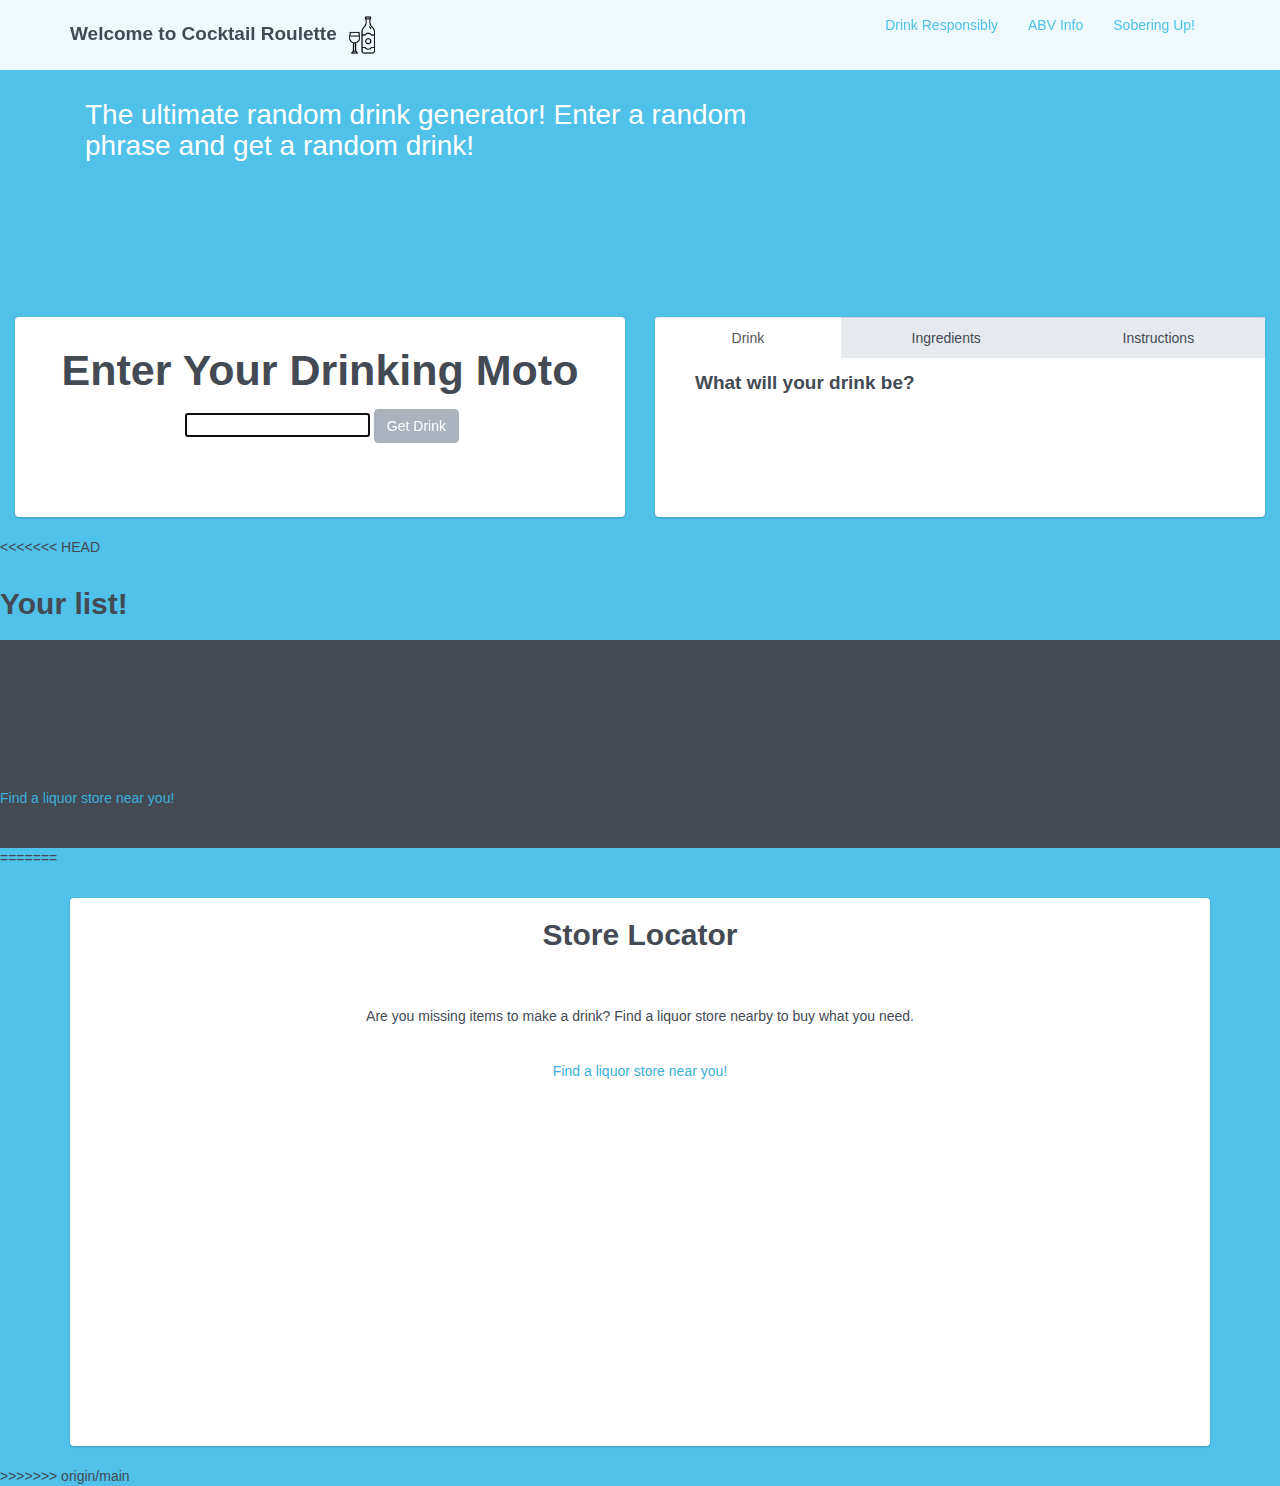
==== commit 226b8922: "fix merge conflicts and merge" ====
--- a/index.html
+++ b/index.html
@@ -4,7 +4,7 @@
 <meta charset="UTF-8">
 <meta http-equiv="X-UA-Compatible" content="IE=edge">
 <meta name="viewport" content="width=device-width, initial-scale=1.0">
-<title>The Cocktail Roulette!</title>
+<title>Cocktail Roulette!</title>
 <link rel="shortcut icon" href="./assets/images/alcohol.png" type="image/x-icon">
 <link rel="stylesheet" href="./assets/style/style.css">
 <link rel="stylesheet" href="./assets/style/bootflat.github.io-master/css/site.min.css">
@@ -97,6 +97,31 @@
 					</div>
 				</div>
 			</div>
+<<<<<<< HEAD
+			<!-- Right Column -->
+			<!-- Output of the search will go here using jscript to fill content -->
+			<div>
+				<h3>Your list!</h3>
+				<div id="cocktail-container" class="list-group"></div>
+			</div>
+
+		<footer class="footer">
+			<h3>Store Locator</h3>
+			<p>Are you missing items to make a drink? Find a liquor store nearby to
+					buy what you need.
+			</p>
+			<!-- Add Store Locator Form here -->
+			<!--<button class="btn" id="search-google">api for google</button>-->
+			
+			<!-- Placeholder Googlemap until the API is completed -->
+			<!-- This will reference a google map on a separate page -->
+			<a href="./search-nearby.html">Find a liquor store near you!</a>
+
+		</footer>
+      
+  </main>
+  <script src="./assets/script/script.js"></script>
+=======
 		</div>
 		</section>		
 	</div>
@@ -125,5 +150,6 @@
 	</div>	
 <script src="./assets/script/script.js"></script>
 <script src="./assets/style/bootflat.github.io-master/js/site.min.js"></script>
+>>>>>>> origin/main
 </body>
-</html>+</html>
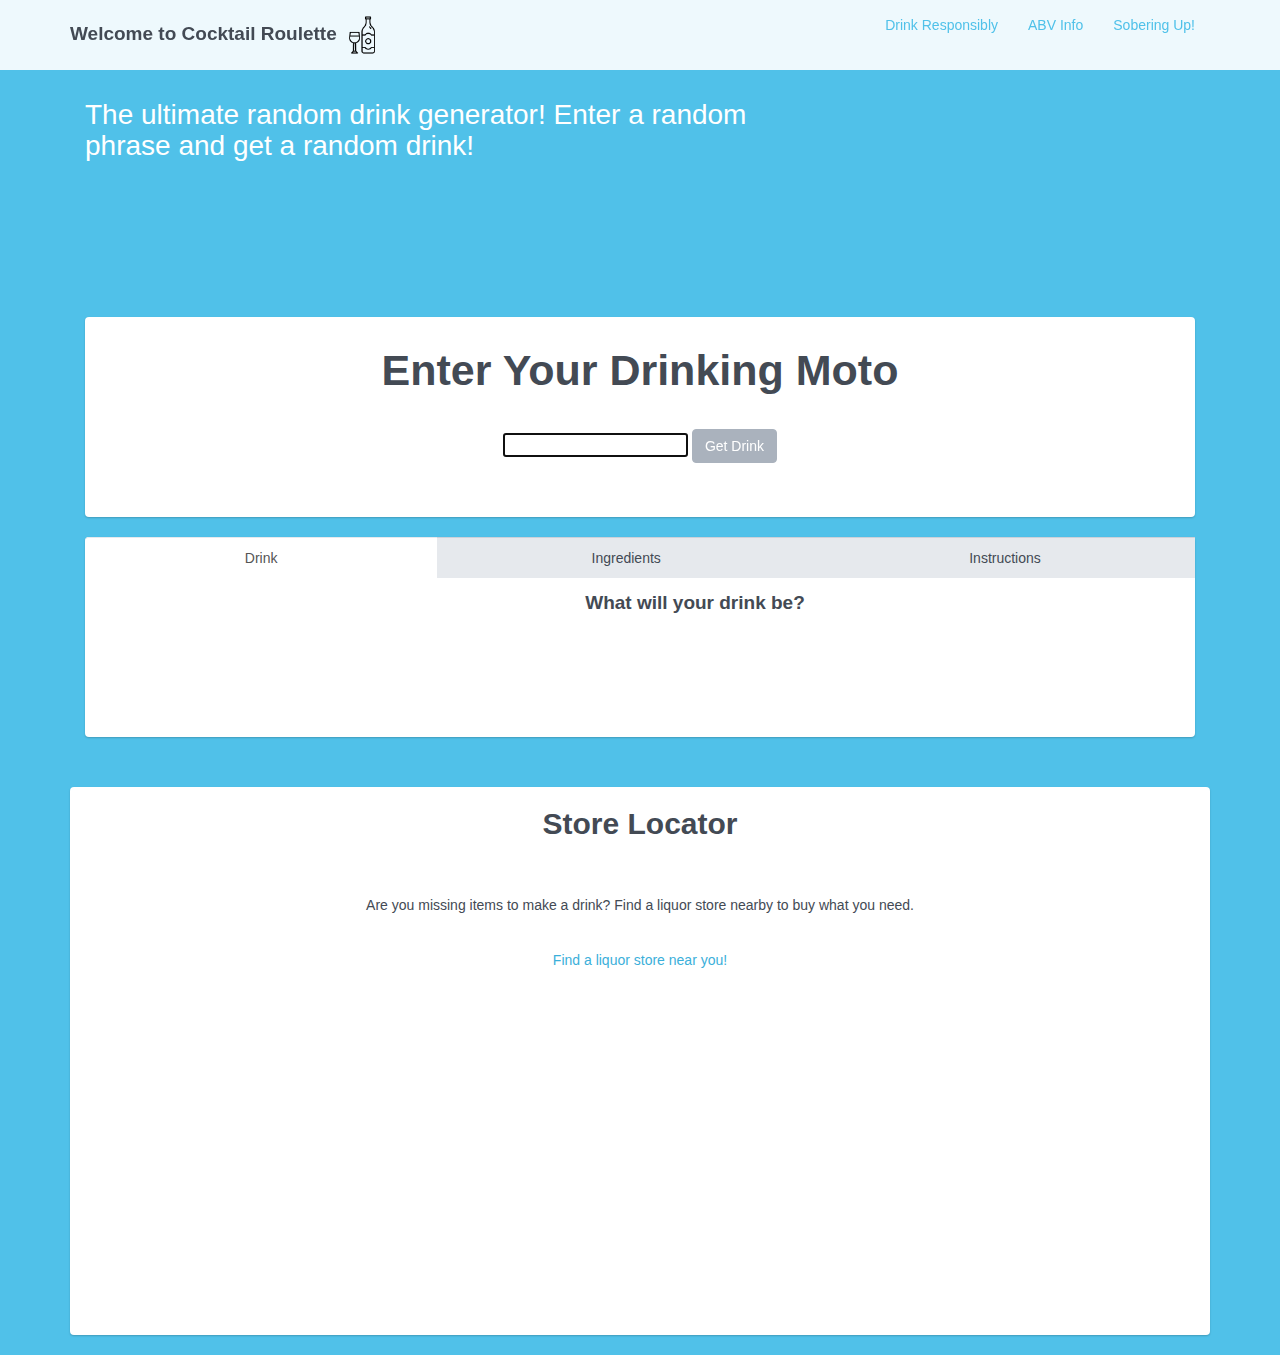
==== commit dc0a0803: "Merge branch 'main' of github.com:Father-of-Cats/the-cocktail-wizard" ====
--- a/index.html
+++ b/index.html
@@ -42,19 +42,21 @@
 		</section>
 	</div>
 	<!--Drink & Search bar area-->
-	<div class="row">
+	<!-- <div class="row"> -->
 		<section class="col-12">
-		<div class="container-fluid">
+		<div class="container">
 		<!--Left Side Search Bar-->			
-			<div class="col-lg-6">
+			<div class="col-lg-12">
 				<div class="panel text-center" id="searchcontainer">		
 					<div class="card">
 					<div id="left-panel" class="container-fluid">	
 						<h2 id="panel-title aligin-items-center">Enter Your Drinking Moto</h2>
 						<form id="user-form" class="card-body aligin-items-center">
 							<label class="form-label" for="username"></label>
-							<input name="username" id="username" type="text" autofocus="true" class="form-input">
-							<button type="submit" class="btn">Get Drink</button>
+							<div id="buttonholder">
+								<input name="username" id="username" type="text" autofocus="true" class="form-input">
+								<button type="submit" class="btn">Get Drink</button>
+							</div>
 						</form>
 					</div>
 					</div>
@@ -62,7 +64,8 @@
 			</div>	
 		<!--Right Side Data Tabs-->
 			<span id="repo-search-term"></span>
-			<div class="col-lg-6">	
+			<!-- <div class="col-lg-12">	 -->
+				<div class="col-lg-12">
 				<div class="panel">
 					<div class="tabbable tabs-left clearfix">
 						<ul id="myTab1" class="nav nav-tabs nav-justified">
@@ -78,10 +81,13 @@
 									<div class="container d-flex">
 										<!-- <div id="drinkbox" class=""> -->
 											<div class="title">
-												<h4 id="drink-name">What will your drink be?</h4>
+												<h4 class="text-center"id="drink-name">What will your drink be?</h4>
 											</div>
-											<img class="img-rounded" id="image" src="" alt="">
-										<!-- </div> -->
+											<div class="text-center">
+											<img class="img-fluid" id="image" src="" alt="">
+											</div>
+												<!-- </div> -->
+
 									</div>
 								</div>
 								<!-- </div> -->
@@ -91,40 +97,16 @@
 							</div>
 							<div class="tab-pane fade justify-center" id="instructions">
 								<div id="glass-type">you should</div>
-							<p>CLICK THE BUTTON!!</p>
+								<p>CLICK THE BUTTON!!</p>
 							</div>
 						</div>
-					</div>
+				</div>	
+				</div>
 				</div>
 			</div>
-<<<<<<< HEAD
-			<!-- Right Column -->
-			<!-- Output of the search will go here using jscript to fill content -->
-			<div>
-				<h3>Your list!</h3>
-				<div id="cocktail-container" class="list-group"></div>
-			</div>
-
-		<footer class="footer">
-			<h3>Store Locator</h3>
-			<p>Are you missing items to make a drink? Find a liquor store nearby to
-					buy what you need.
-			</p>
-			<!-- Add Store Locator Form here -->
-			<!--<button class="btn" id="search-google">api for google</button>-->
-			
-			<!-- Placeholder Googlemap until the API is completed -->
-			<!-- This will reference a google map on a separate page -->
-			<a href="./search-nearby.html">Find a liquor store near you!</a>
-
-		</footer>
-      
-  </main>
-  <script src="./assets/script/script.js"></script>
-=======
 		</div>
 		</section>		
-	</div>
+	<!-- </div> -->
 <!--Maps Jumbotron-->
 	<div class="col-lg-12">
 		<div class="container text-center">
@@ -150,6 +132,5 @@
 	</div>	
 <script src="./assets/script/script.js"></script>
 <script src="./assets/style/bootflat.github.io-master/js/site.min.js"></script>
->>>>>>> origin/main
 </body>
 </html>
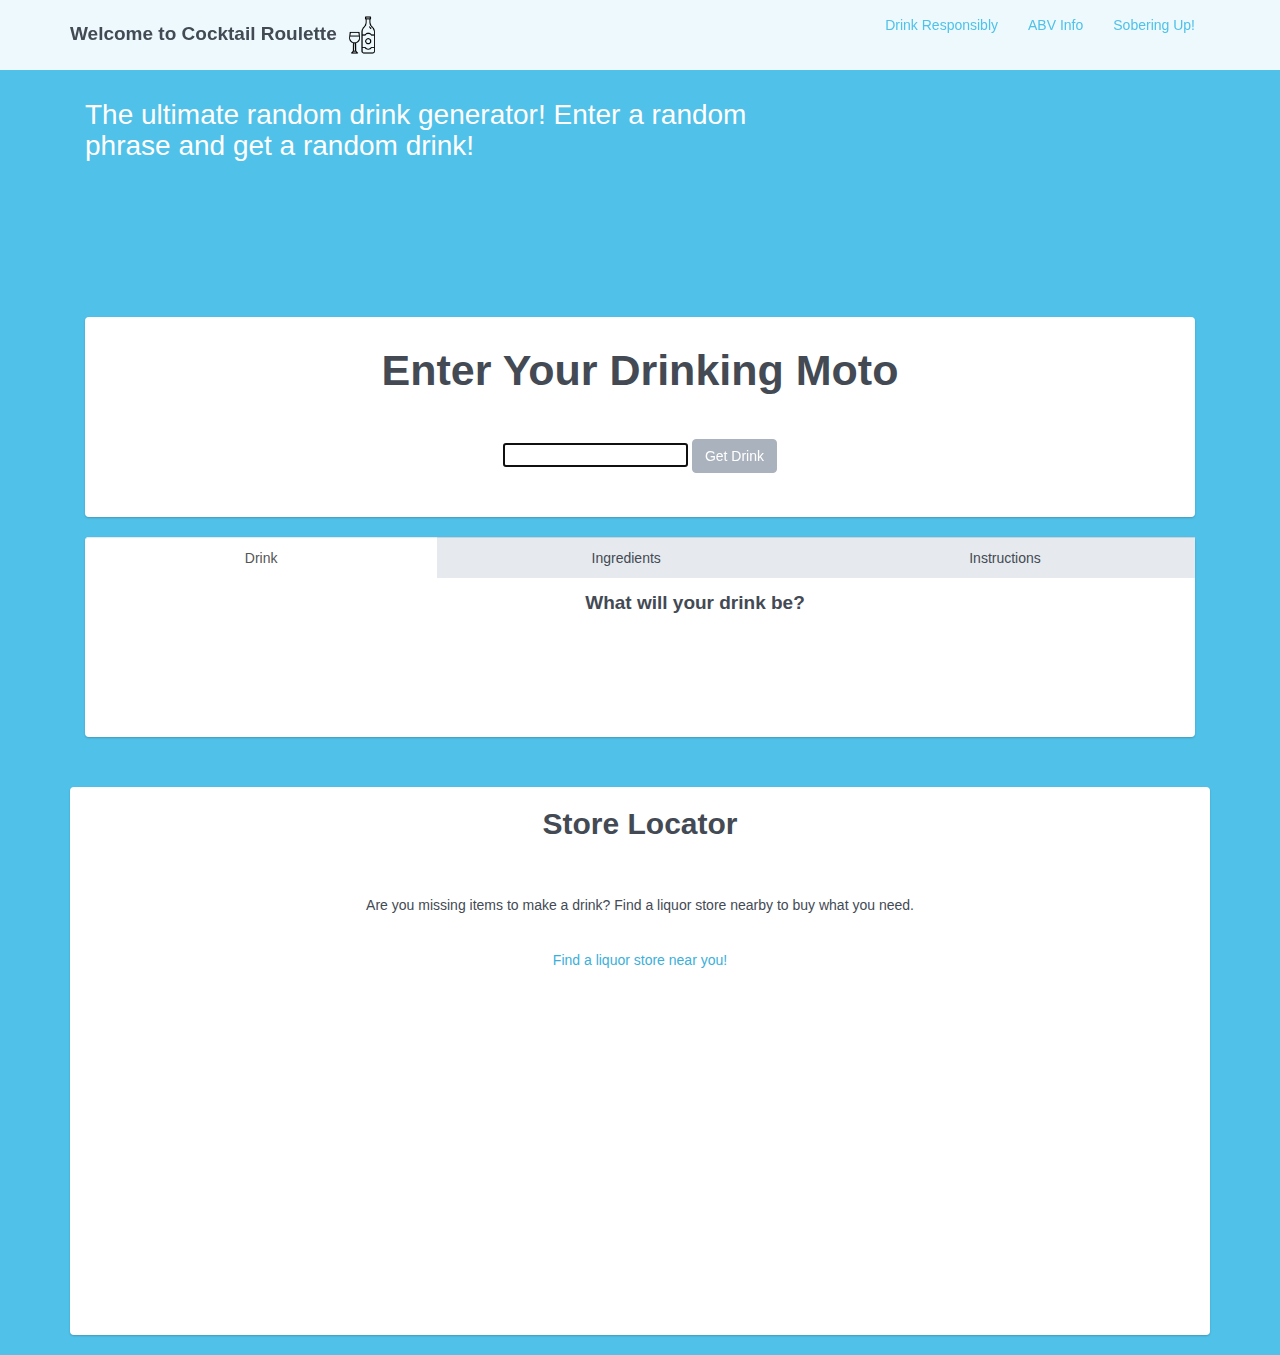
==== commit 77a9b6ea: "Merge branch 'main' of github.com:Father-of-Cats/the-cocktail-wizard" ====
--- a/index.html
+++ b/index.html
@@ -118,7 +118,7 @@
 
 			
 				<div class="container" id="jumbocontainer">
-				<iframe 
+				<iframe class="container"
 				src="https://www.google.com/maps/embed?pb=!1m18!1m12!1m3!1d26804.521054597346!2d-96.78077219999999!3d32.88322349999999!2m3!1f0!2f0!3f0!3m2!1i1024!2i768!4f13.1!3m3!1m2!1s0x864e9f958a69f2e1%3A0x95fc10ba98f7aad4!2sNorthPark%20Center!5e0!3m2!1sen!2sus!4v1637038034616!5m2!1sen!2sus" 
 				width="300" 
 				height="300" 
--- a/assets/style/style.css
+++ b/assets/style/style.css
@@ -12,6 +12,9 @@
 }
 article {
     padding: 30px;
+}
+#buttonholder{
+    padding: 10px 10px;
 }
 #image {
     max-height: 200px;
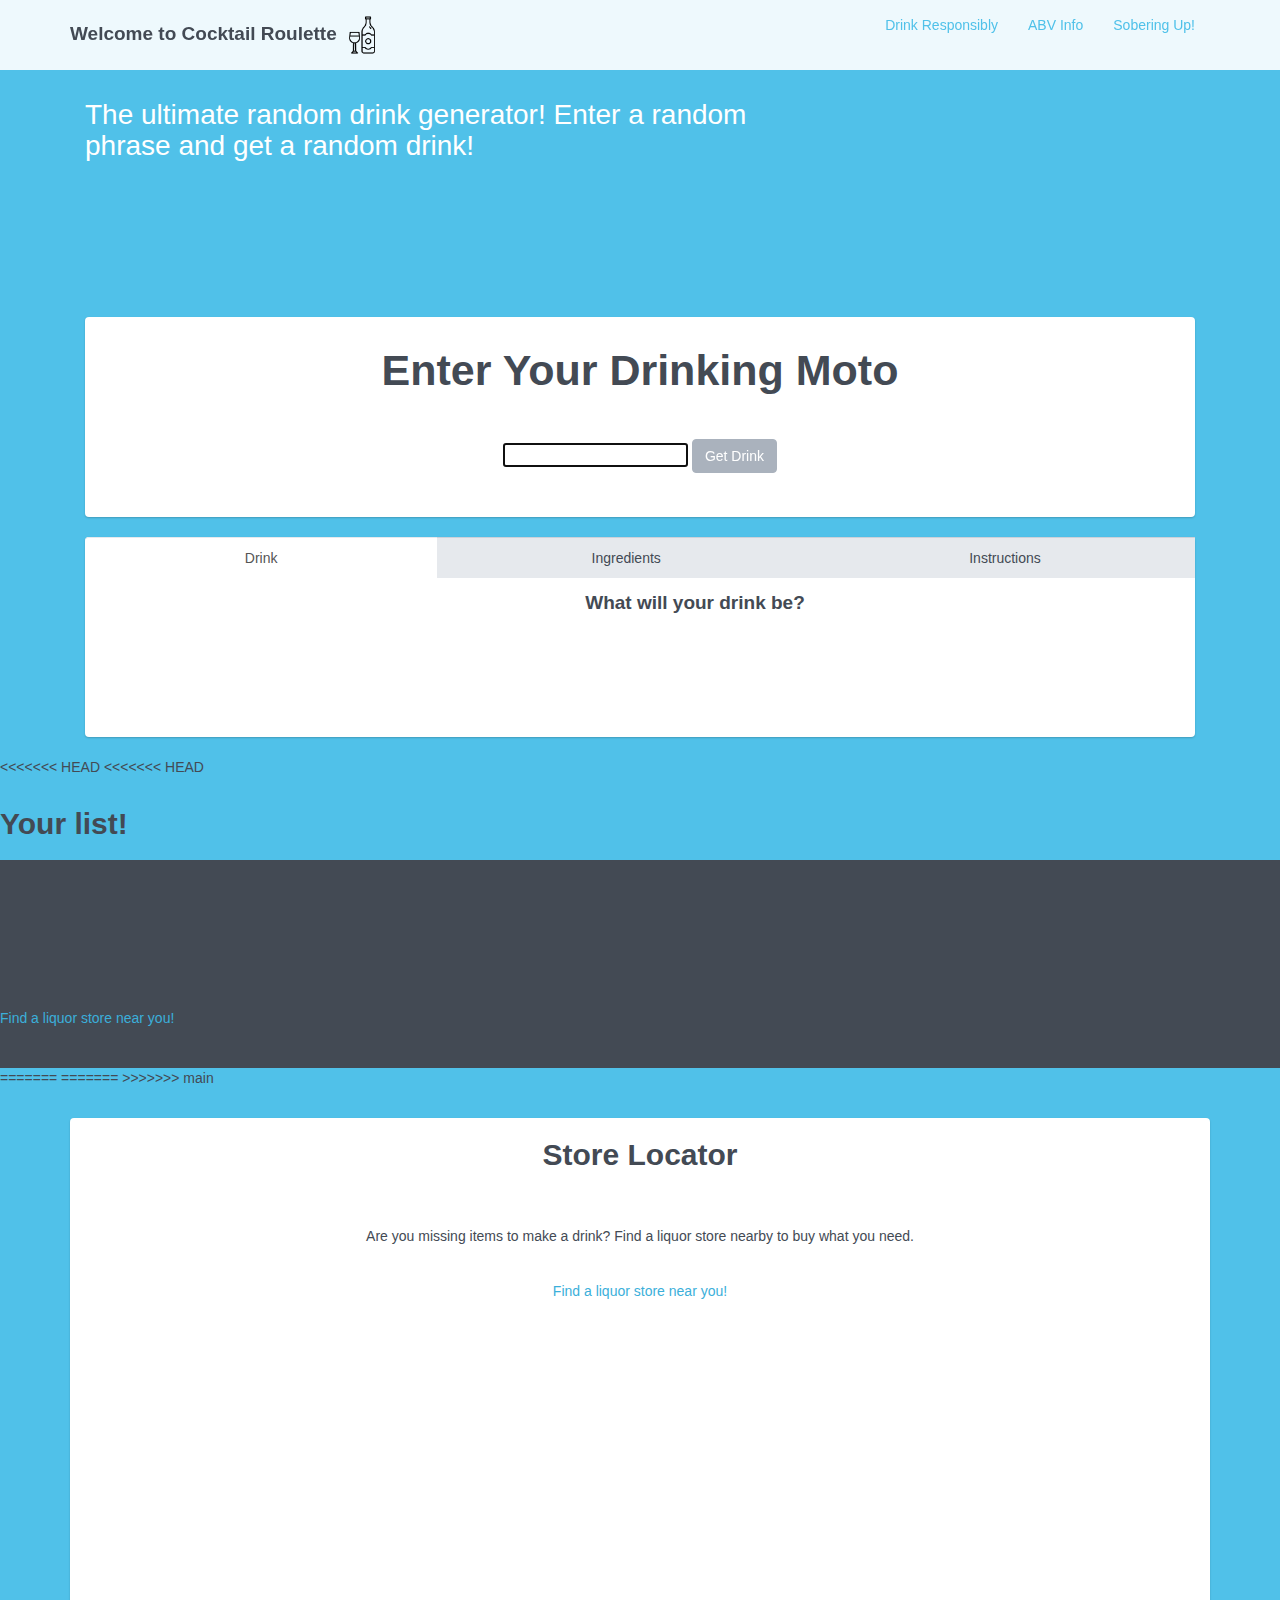
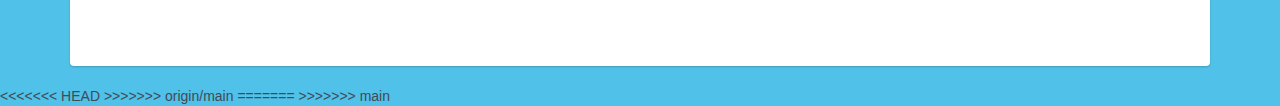
==== commit 88fa55cd: "Fix merge conflict" ====
--- a/index.html
+++ b/index.html
@@ -104,6 +104,34 @@
 				</div>
 				</div>
 			</div>
+<<<<<<< HEAD
+<<<<<<< HEAD
+			<!-- Right Column -->
+			<!-- Output of the search will go here using jscript to fill content -->
+			<div>
+				<h3>Your list!</h3>
+				<div id="cocktail-container" class="list-group"></div>
+			</div>
+
+		<footer class="footer">
+			<h3>Store Locator</h3>
+			<p>Are you missing items to make a drink? Find a liquor store nearby to
+					buy what you need.
+			</p>
+			<!-- Add Store Locator Form here -->
+			<!--<button class="btn" id="search-google">api for google</button>-->
+			
+			<!-- Placeholder Googlemap until the API is completed -->
+			<!-- This will reference a google map on a separate page -->
+			<a href="./search-nearby.html">Find a liquor store near you!</a>
+
+		</footer>
+      
+  </main>
+  <script src="./assets/script/script.js"></script>
+=======
+=======
+>>>>>>> main
 		</div>
 		</section>		
 	<!-- </div> -->
@@ -132,5 +160,9 @@
 	</div>	
 <script src="./assets/script/script.js"></script>
 <script src="./assets/style/bootflat.github.io-master/js/site.min.js"></script>
+<<<<<<< HEAD
+>>>>>>> origin/main
+=======
+>>>>>>> main
 </body>
 </html>
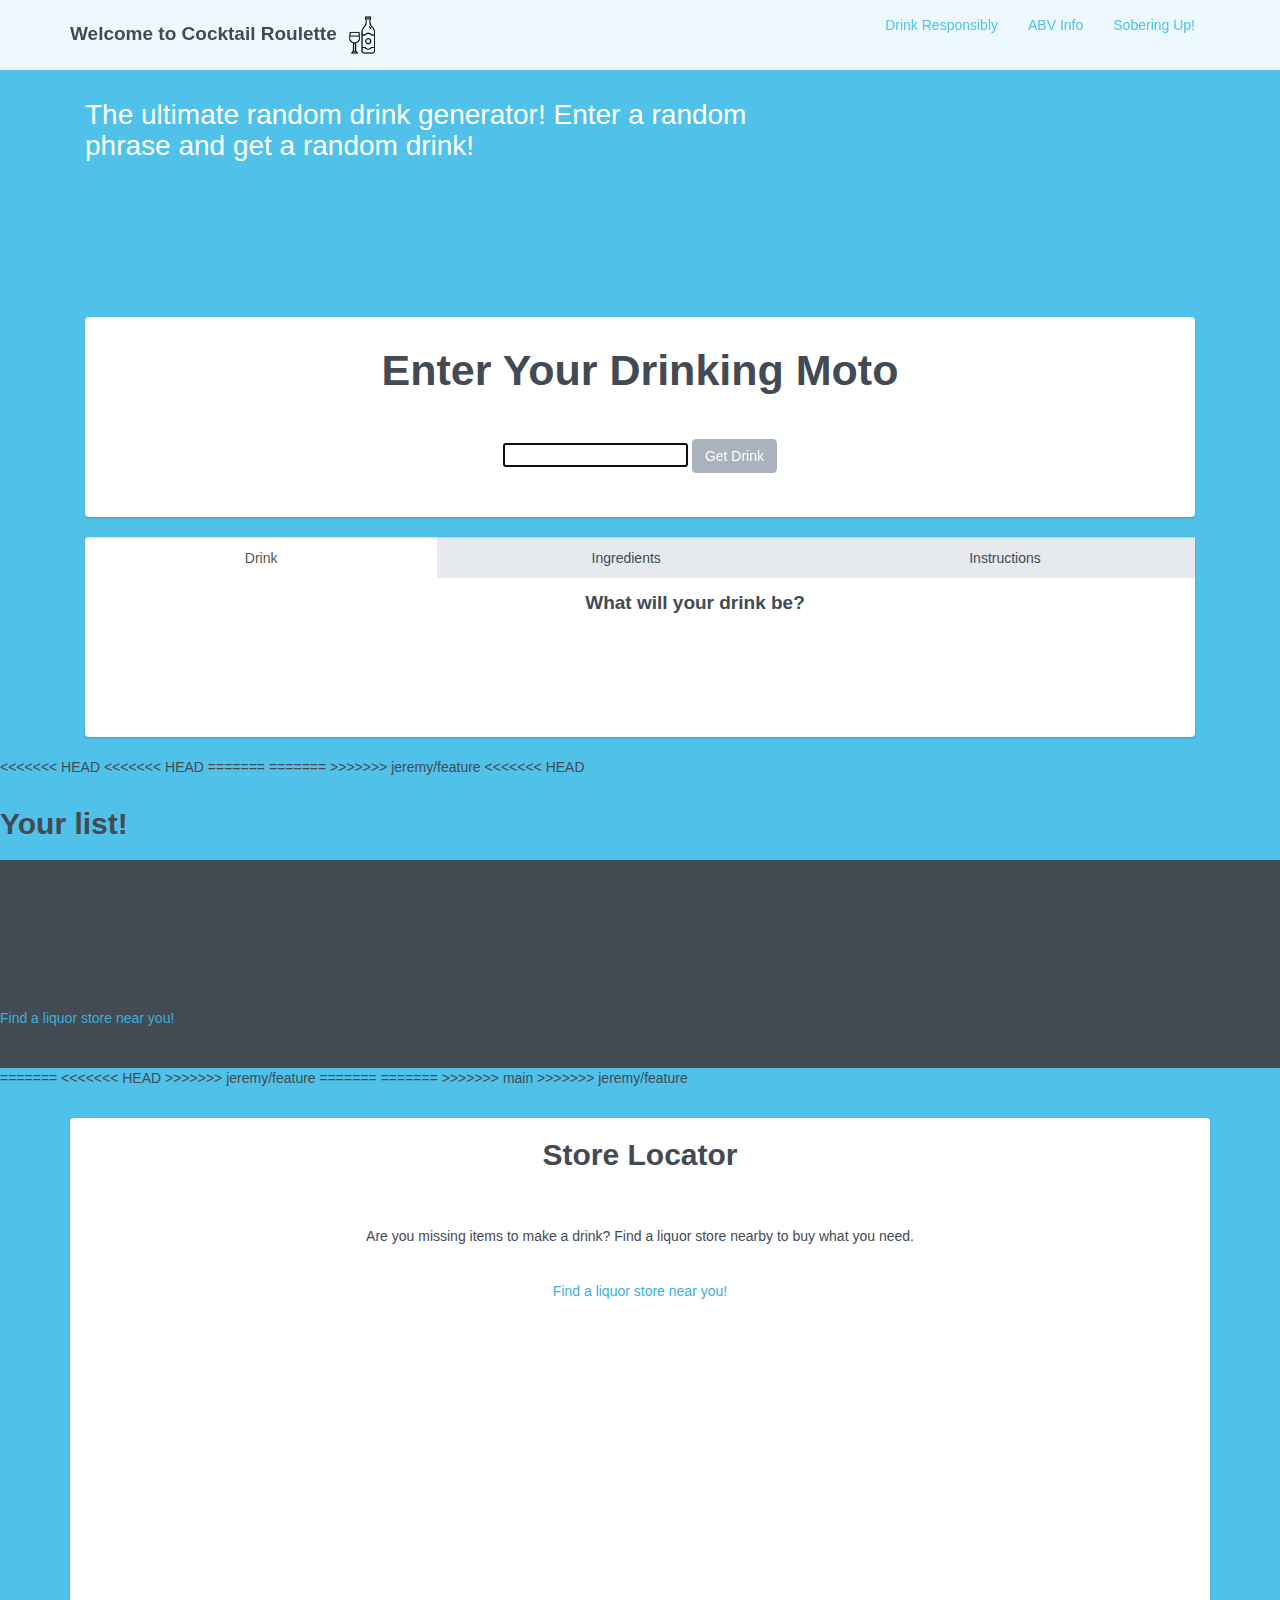
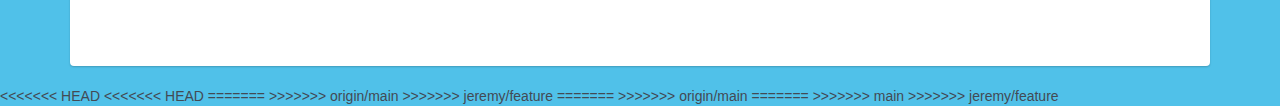
==== commit 7af192d0: "Fix merge conflict" ====
--- a/index.html
+++ b/index.html
@@ -106,6 +106,10 @@
 			</div>
 <<<<<<< HEAD
 <<<<<<< HEAD
+=======
+=======
+>>>>>>> jeremy/feature
+<<<<<<< HEAD
 			<!-- Right Column -->
 			<!-- Output of the search will go here using jscript to fill content -->
 			<div>
@@ -130,8 +134,12 @@
   </main>
   <script src="./assets/script/script.js"></script>
 =======
+<<<<<<< HEAD
+>>>>>>> jeremy/feature
+=======
 =======
 >>>>>>> main
+>>>>>>> jeremy/feature
 		</div>
 		</section>		
 	<!-- </div> -->
@@ -161,8 +169,14 @@
 <script src="./assets/script/script.js"></script>
 <script src="./assets/style/bootflat.github.io-master/js/site.min.js"></script>
 <<<<<<< HEAD
+<<<<<<< HEAD
+=======
+>>>>>>> origin/main
+>>>>>>> jeremy/feature
+=======
 >>>>>>> origin/main
 =======
 >>>>>>> main
+>>>>>>> jeremy/feature
 </body>
 </html>
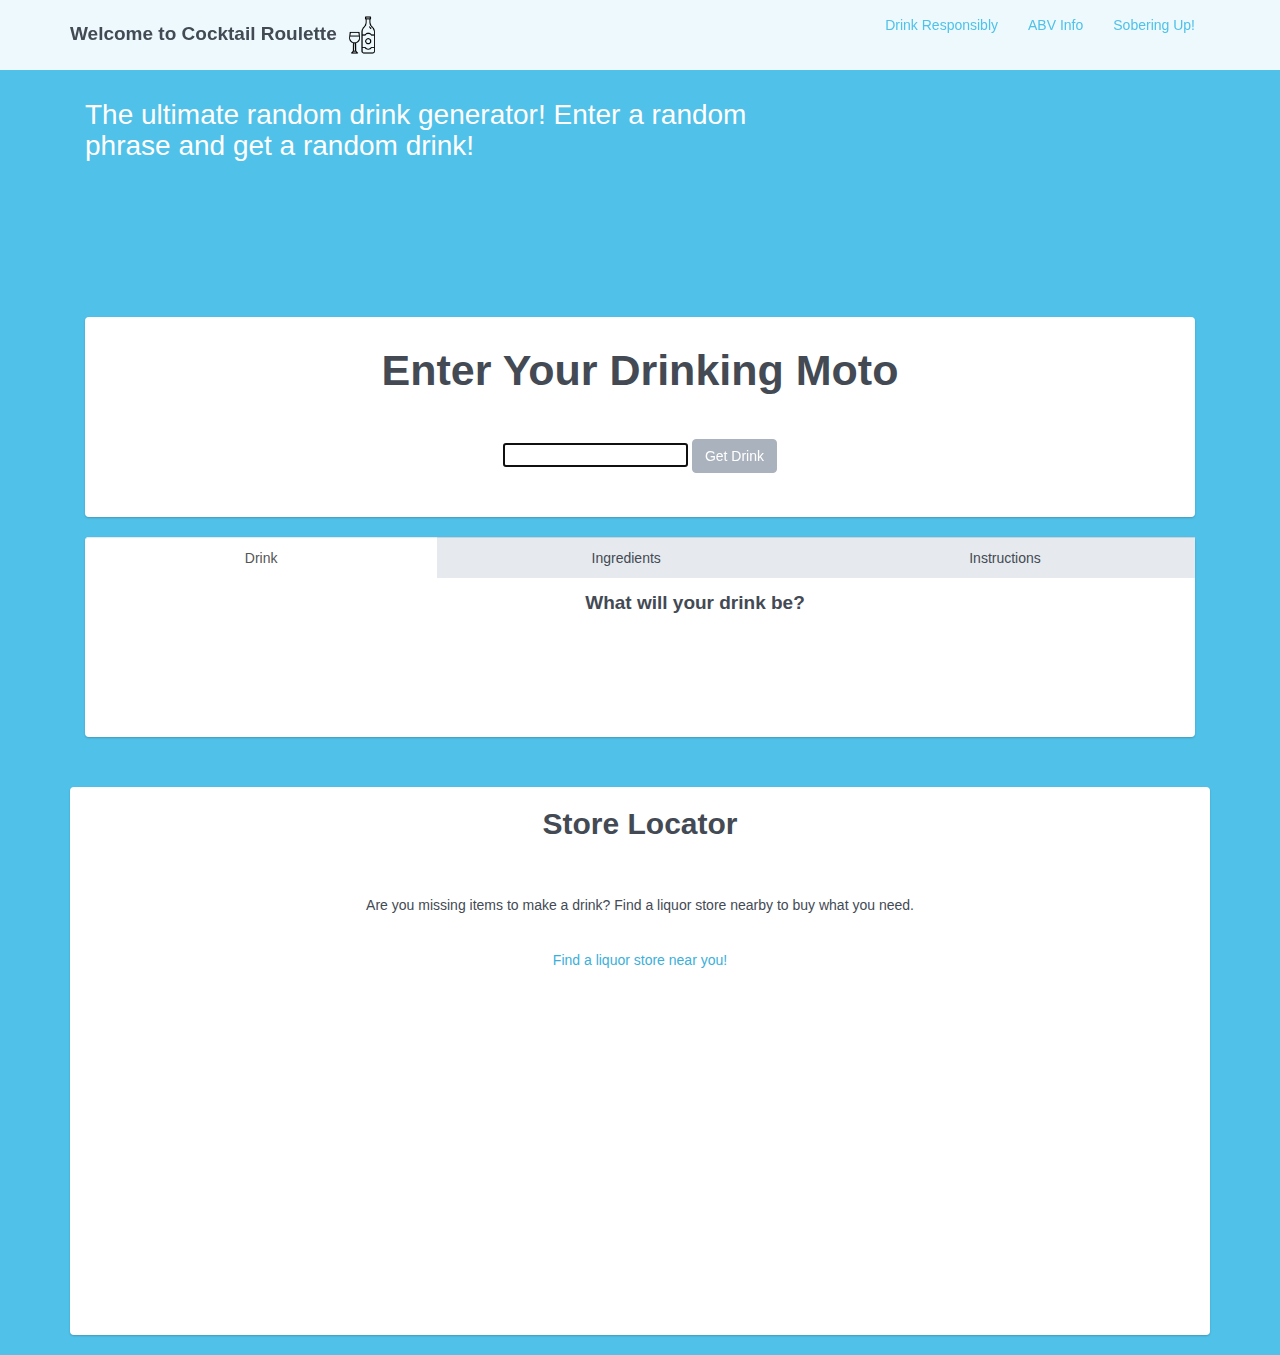
==== commit 7af43898: "Fix merge error showing <<<<<<<HEAD stuff in index.html" ====
--- a/index.html
+++ b/index.html
@@ -104,42 +104,7 @@
 				</div>
 				</div>
 			</div>
-<<<<<<< HEAD
-<<<<<<< HEAD
-=======
-=======
->>>>>>> jeremy/feature
-<<<<<<< HEAD
-			<!-- Right Column -->
-			<!-- Output of the search will go here using jscript to fill content -->
-			<div>
-				<h3>Your list!</h3>
-				<div id="cocktail-container" class="list-group"></div>
-			</div>
 
-		<footer class="footer">
-			<h3>Store Locator</h3>
-			<p>Are you missing items to make a drink? Find a liquor store nearby to
-					buy what you need.
-			</p>
-			<!-- Add Store Locator Form here -->
-			<!--<button class="btn" id="search-google">api for google</button>-->
-			
-			<!-- Placeholder Googlemap until the API is completed -->
-			<!-- This will reference a google map on a separate page -->
-			<a href="./search-nearby.html">Find a liquor store near you!</a>
-
-		</footer>
-      
-  </main>
-  <script src="./assets/script/script.js"></script>
-=======
-<<<<<<< HEAD
->>>>>>> jeremy/feature
-=======
-=======
->>>>>>> main
->>>>>>> jeremy/feature
 		</div>
 		</section>		
 	<!-- </div> -->
@@ -168,15 +133,6 @@
 	</div>	
 <script src="./assets/script/script.js"></script>
 <script src="./assets/style/bootflat.github.io-master/js/site.min.js"></script>
-<<<<<<< HEAD
-<<<<<<< HEAD
-=======
->>>>>>> origin/main
->>>>>>> jeremy/feature
-=======
->>>>>>> origin/main
-=======
->>>>>>> main
->>>>>>> jeremy/feature
+
 </body>
 </html>
